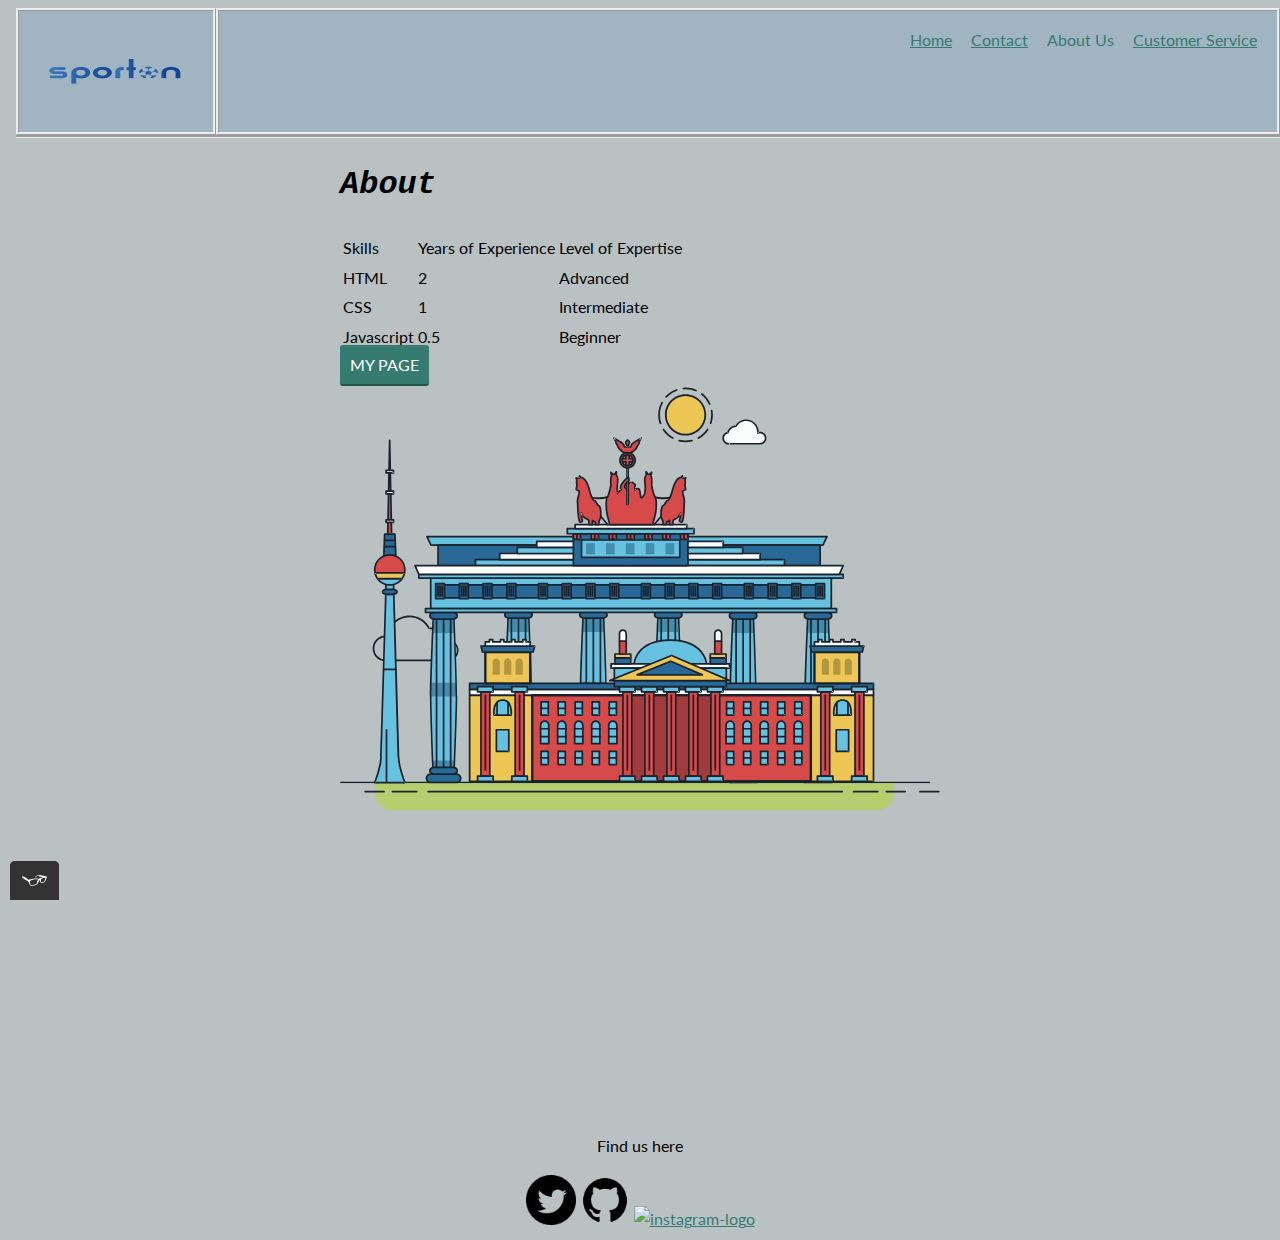
==== about.html @ a9b93f94 "Initial commit" ====
<!DOCTYPE html>
<html lang="en" dir="ltr">
  <head>
    <meta charset="utf-8">
    <title>Sanni-portfolio</title>
    <link rel="shortcut icon" href="image0.1/favicon01.png">
    <link rel="normalize" href="https://cdnjs.cloudflare.com/ajax/libs/normalize/8.0.1/normalize.min.css">
    <link href="https://fonts.googleapis.com/css2?family=Lato:wght@400;700&display=swap" rel="stylesheet">
    <link rel="stylesheet" href="css/styles.css">
  </head>
  <body>
    <header class="page__header">
        <img width="130" src="image0.1/logo3.png" alt="logo" class="page__header-item">
        <nav class="page__header-item">
            <ul role="menubar" class="navigation-list">
              <li role="presentation">
                <a role="menuitem" href="index.html" class="navigation-list__item navigation-list__item">Home</a>
              </li>
              <li role="presentation">
                <a role="menuitem" href="contact.html" class="navigation-list__item">Contact</a>
              </li>
              <li role="presentation">
                <a role="menuitem" href="about.html" class="navigation-list__item--active">About Us</a>
              </li>
              <li role="presentation">
                <a role="menuitem" href="work.html" class="navigation-list__item">Customer Service</a>
              </li>
            </ul>
        </nav>
      <!--  <img width="50" src="image0.1/shopping-cart1.jpeg" class="page__header-item"> -->
    </header>
    <main class="main__profile">
      <div class="about__header">
        <h1>About</h1>
      </div>
      <table>
        <thead>
          <tr>
            <td>Skills</td>
            <td>Years of Experience</td>
            <td>Level of Expertise</td>
          </tr>
        </thead>
        <tbody>
          <tr>
            <td>HTML</td>
            <td>2</td>
            <td>Advanced</td>
          </tr>
          <tr>
            <td>CSS</td>
            <td>1</td>
            <td>Intermediate</td>
          </tr>
          <tr>
            <td>Javascript</td>
            <td>0.5</td>
            <td>Beginner</td>
          </tr>
        </tbody>
      </table>
      <a href="https://www.linkedin.com/in/abdul-rafiu-sanni-2626a8207/" target="_blank" class="button" download>MY PAGE</a>
      <svg id="about-picture" xmlns="http://www.w3.org/2000/svg" class="berlin-illustration" height="auto" viewBox="0 0 700 505" xmlns:xlink="http://www.w3.org/1999/xlink">
        <defs>
            <polygon id="a" points=".06 231.917 .06 .929 688.717 .929 688.717 231.917"></polygon>
        </defs>
        <g fill="none" fill-rule="evenodd">
          <g transform="translate(0 241)" class="cloud-front">
          <path fill="#1A232C" d="M87.602,29 L87.602,28 C87.326,28.001 87.103,28.024 86.927,28.033 L86.979,29.031 L87.947,28.78 C85.741,20.282 78.041,14.002 68.852,14 C67.858,14 66.904,14.096 65.98,14.231 L66.125,15.22 L67.019,14.772 C62.626,6.015 53.567,0.001 43.102,0 C29.041,0.002 17.524,10.848 16.443,24.632 L17.44,24.71 L17.606,23.724 C16.803,23.589 15.969,23.5 15.102,23.5 C6.817,23.501 0.102,30.215 0.102,38.5 C0.102,46.785 6.817,53.499 15.102,53.5 L87.602,53.5 C94.644,53.499 100.351,47.792 100.352,40.75 C100.351,33.708 94.644,28.001 87.602,28 L87.602,30 C90.573,30 93.254,31.202 95.203,33.149 C97.15,35.097 98.351,37.778 98.352,40.75 C98.351,43.722 97.15,46.403 95.203,48.351 C93.254,50.298 90.573,51.5 87.602,51.5 L15.102,51.5 C11.509,51.5 8.265,50.046 5.909,47.692 C3.555,45.337 2.102,42.093 2.102,38.5 C2.102,34.907 3.555,31.663 5.909,29.308 C8.265,26.954 11.509,25.5 15.102,25.5 C15.831,25.5 16.553,25.575 17.273,25.697 C17.551,25.743 17.832,25.672 18.055,25.499 C18.277,25.325 18.414,25.07 18.436,24.789 C19.436,12.04 30.094,1.998 43.102,2 C52.786,1.999 61.163,7.564 65.231,15.669 C65.425,16.055 65.842,16.272 66.27,16.21 C67.132,16.084 67.988,16 68.852,16 C77.108,15.998 84.027,21.647 86.011,29.283 C86.13,29.741 86.557,30.054 87.031,30.03 C87.27,30.017 87.457,29.999 87.602,30 L87.602,29" transform="translate(38 36)"></path>
            </g>
            <path fill="#B5CE6F" d="M646.484,484.382 C646.484,489.501 644.531,494.62 640.627,498.525 C636.722,502.43 631.603,504.382 626.484,504.382 L60.873,504.382 C55.754,504.382 50.636,502.43 46.731,498.525 C42.826,494.62 40.873,489.501 40.873,484.382 L40.873,471.917 L646.484,471.917 L646.484,484.382"></path>
            <polyline fill="#67C2E2" points="334.824 185.029 101.449 185.029 106.209 195.08 563.438 195.08 568.2 185.029 334.824 185.029"></polyline>
            <path fill="#1A232C" d="M334.824,185.029 L334.824,184.029 L101.449,184.029 C101.104,184.029 100.788,184.203 100.604,184.494 C100.42,184.785 100.398,185.146 100.545,185.457 L105.306,195.508 C105.471,195.856 105.824,196.079 106.209,196.079 L563.438,196.079 C563.824,196.079 564.177,195.856 564.342,195.508 L569.104,185.457 C569.251,185.146 569.229,184.785 569.045,184.494 C568.861,184.203 568.544,184.029 568.2,184.029 L334.824,184.029 L334.824,186.029 L566.62,186.029 L562.806,194.08 L106.842,194.08 L103.029,186.029 L334.824,186.029 L334.824,185.029"></path>
            <polygon fill="#296997" points="114.416 218.974 560.222 218.974 560.222 195.08 114.416 195.08"></polygon>
            <path fill="#1A232C" d="M560.222,218.974 L560.222,217.974 L115.416,217.974 L115.416,196.079 L559.222,196.079 L559.222,218.974 L560.222,218.974 L560.222,217.974 L560.222,218.974 L561.222,218.974 L561.222,195.08 C561.222,194.816 561.115,194.559 560.929,194.372 C560.742,194.186 560.485,194.08 560.222,194.08 L114.416,194.08 C114.152,194.08 113.895,194.186 113.708,194.372 C113.522,194.559 113.416,194.816 113.416,195.08 L113.416,218.974 C113.416,219.237 113.522,219.495 113.708,219.681 C113.895,219.867 114.152,219.974 114.416,219.974 L560.222,219.974 C560.485,219.974 560.742,219.867 560.929,219.681 C561.115,219.495 561.222,219.237 561.222,218.974 L560.222,218.974"></path>
            <polygon fill="#67C2E2" points="105.85 269.08 573.225 269.08 573.225 233.398 105.85 233.398"></polygon>
            <path fill="#1A232C" d="M573.225,233.398 L573.225,232.398 L105.85,232.398 C105.587,232.398 105.329,232.505 105.143,232.691 C104.957,232.877 104.85,233.134 104.85,233.398 L104.85,269.08 C104.85,269.344 104.957,269.601 105.143,269.788 C105.329,269.974 105.587,270.08 105.85,270.08 L573.225,270.08 C573.488,270.08 573.745,269.974 573.932,269.788 C574.118,269.601 574.225,269.344 574.225,269.08 L574.225,233.398 C574.225,233.134 574.118,232.877 573.932,232.691 C573.745,232.505 573.488,232.398 573.225,232.398 L573.225,233.398 L572.225,233.398 L572.225,268.08 L106.85,268.08 L106.85,234.398 L573.225,234.398 L573.225,233.398 L572.225,233.398 L573.225,233.398"></path>
            <polygon fill="#296997" points="116.751 256.508 562.557 256.508 562.557 241.243 116.751 241.243"></polygon>
            <path fill="#1A232C" d="M562.557,256.508 L562.557,255.508 L117.75,255.508 L117.75,242.243 L561.557,242.243 L561.557,256.508 L562.557,256.508 L562.557,255.508 L562.557,256.508 L563.557,256.508 L563.557,241.243 C563.557,240.979 563.45,240.722 563.264,240.535 C563.078,240.349 562.82,240.243 562.557,240.243 L116.75,240.243 C116.487,240.243 116.23,240.349 116.043,240.535 C115.857,240.722 115.751,240.979 115.751,241.243 L115.751,256.508 C115.751,256.771 115.857,257.029 116.043,257.215 C116.23,257.401 116.487,257.508 116.751,257.508 L562.557,257.508 C562.82,257.508 563.077,257.401 563.264,257.215 C563.45,257.029 563.557,256.771 563.557,256.508 L562.557,256.508"></path>
            <polygon fill="#67C2E2" points="158.07 218.974 518.563 218.974 518.563 211.858 158.07 211.858"></polygon>
            <path fill="#1A232C" d="M518.563,211.858 L518.563,210.858 L158.07,210.858 C157.807,210.858 157.549,210.964 157.363,211.151 C157.177,211.337 157.07,211.594 157.07,211.858 L157.07,218.974 C157.07,219.237 157.177,219.495 157.363,219.681 C157.549,219.867 157.807,219.974 158.07,219.974 L518.563,219.974 C518.826,219.974 519.083,219.867 519.27,219.681 C519.456,219.495 519.562,219.237 519.562,218.974 L519.562,211.858 C519.562,211.594 519.456,211.337 519.27,211.151 C519.083,210.964 518.826,210.858 518.563,210.858 L518.563,211.858 L517.563,211.858 L517.563,217.974 L159.07,217.974 L159.07,212.858 L518.563,212.858 L518.563,211.858 L517.563,211.858 L518.563,211.858"></path>
            <polygon fill="#FBFDFC" points="186.438 211.858 490.194 211.858 490.194 204.741 186.438 204.741"></polygon>
            <path fill="#1A232C" d="M490.194,204.741 L490.194,203.741 L186.438,203.741 C186.175,203.741 185.917,203.848 185.731,204.034 C185.545,204.221 185.438,204.478 185.438,204.741 L185.438,211.858 C185.438,212.121 185.545,212.379 185.731,212.565 C185.917,212.751 186.175,212.858 186.438,212.858 L490.194,212.858 C490.458,212.858 490.715,212.751 490.902,212.565 C491.088,212.379 491.194,212.121 491.194,211.858 L491.194,204.741 C491.194,204.478 491.088,204.221 490.902,204.034 C490.715,203.848 490.458,203.741 490.194,203.741 L490.194,204.741 L489.194,204.741 L489.194,210.858 L187.438,210.858 L187.438,205.741 L490.194,205.741 L490.194,204.741 L489.194,204.741 L490.194,204.741"></path>
            <polygon fill="#67C2E2" points="206.805 204.741 469.828 204.741 469.828 197.624 206.805 197.624"></polygon>
            <path fill="#1A232C" d="M469.828,197.624 L469.828,196.624 L206.805,196.624 C206.541,196.624 206.284,196.731 206.098,196.917 C205.911,197.103 205.805,197.361 205.805,197.624 L205.805,204.741 C205.805,205.005 205.911,205.262 206.098,205.449 C206.284,205.635 206.541,205.741 206.805,205.741 L469.828,205.741 C470.091,205.741 470.349,205.635 470.535,205.449 C470.722,205.262 470.828,205.005 470.828,204.741 L470.828,197.624 C470.828,197.361 470.722,197.103 470.535,196.917 C470.349,196.731 470.091,196.624 469.828,196.624 L469.828,197.624 L468.828,197.624 L468.828,203.741 L207.805,203.741 L207.805,198.624 L469.828,198.624 L469.828,197.624 L468.828,197.624 L469.828,197.624"></path>
            <polygon fill="#FBFDFC" points="229.521 197.624 447.111 197.624 447.111 190.509 229.521 190.509"></polygon>
            <path fill="#1A232C" d="M447.111,190.509 L447.111,189.509 L229.521,189.509 C229.258,189.509 229,189.616 228.814,189.802 C228.628,189.988 228.521,190.246 228.521,190.509 L228.521,197.624 C228.521,197.888 228.628,198.145 228.814,198.332 C229,198.518 229.258,198.624 229.521,198.624 L447.111,198.624 C447.375,198.624 447.632,198.518 447.818,198.332 C448.005,198.145 448.111,197.888 448.111,197.624 L448.111,190.509 C448.111,190.246 448.005,189.988 447.818,189.802 C447.632,189.616 447.375,189.509 447.111,189.509 L447.111,190.509 L446.111,190.509 L446.111,196.624 L230.521,196.624 L230.521,191.509 L447.111,191.509 L447.111,190.509 L446.111,190.509 L447.111,190.509"></path>
            <path fill="#67C2E2" d="M135.607,355.447 C135.163,337.766 134.264,313.326 133.648,297.387 C133.274,287.721 133.004,281.18 133.004,281.18 L108.722,281.18 C108.722,281.18 108.452,287.721 108.079,297.387 C107.462,313.326 106.563,337.766 106.119,355.447 C105.953,362.059 105.85,367.732 105.85,371.653 L105.85,371.654 C105.85,386.117 107.243,424.332 108.089,446.189 C108.457,455.706 108.722,462.126 108.722,462.126 L133.004,462.126 C133.004,462.126 133.269,455.706 133.637,446.189 C134.482,424.332 135.876,386.117 135.876,371.654 L135.876,371.653 C135.876,367.732 135.773,362.059 135.607,355.447"></path>
            <path fill="#428DAE" d="M133.648 297.387L108.079 297.387C108.452 287.721 108.722 281.18 108.722 281.18L133.004 281.18C133.004 281.18 133.274 287.721 133.648 297.387M135.876 371.654L105.85 371.654 105.85 371.653C105.85 367.732 105.953 362.059 106.119 355.447L135.607 355.447C135.773 362.059 135.876 367.732 135.876 371.653L135.876 371.654M133.004 462.126L108.722 462.126C108.722 462.126 108.457 455.706 108.089 446.189L133.637 446.189C133.269 455.706 133.004 462.126 133.004 462.126"></path>
            <path fill="#1A232C" d="M109.612,461.199 L132.114,461.199 C132.447,453.007 134.949,390.886 134.949,371.653 C134.949,352.42 132.447,290.299 132.114,282.108 L109.612,282.108 C109.279,290.299 106.778,352.42 106.778,371.653 C106.778,390.886 109.279,453.007 109.612,461.199 Z M133.895,463.054 L107.832,463.054 L107.794,462.164 C107.766,461.466 104.922,392.193 104.922,371.653 C104.922,351.114 107.766,281.839 107.794,281.142 L107.832,280.252 L133.895,280.252 L133.931,281.142 C133.96,281.839 136.804,351.114 136.804,371.653 C136.804,392.193 133.96,461.466 133.931,462.164 L133.895,463.054 L133.895,463.054 Z"></path>
            <path fill="#1A232C" d="M111.638 281.18L111.638 462.126C111.638 462.679 112.086 463.126 112.638 463.126 113.19 463.126 113.638 462.679 113.638 462.126L113.638 281.18C113.638 280.628 113.19 280.18 112.638 280.18 112.086 280.18 111.638 280.628 111.638 281.18M119.863 281.18L119.863 462.126C119.863 462.679 120.311 463.126 120.863 463.126 121.416 463.126 121.863 462.679 121.863 462.126L121.863 281.18C121.863 280.628 121.416 280.18 120.863 280.18 120.311 280.18 119.863 280.628 119.863 281.18M128.088 281.18L128.088 462.126C128.088 462.679 128.536 463.126 129.088 463.126 129.64 463.126 130.088 462.679 130.088 462.126L130.088 281.18C130.088 280.628 129.64 280.18 129.088 280.18 128.536 280.18 128.088 280.628 128.088 281.18"></path>
            <path fill="#296997" d="M136.79,277.265 C136.79,279.418 134.675,281.18 132.09,281.18 L109.636,281.18 C107.051,281.18 104.936,279.418 104.936,277.265 C104.936,275.111 107.051,273.349 109.636,273.349 L132.09,273.349 C134.675,273.349 136.79,275.111 136.79,277.265"></path>
            <path fill="#1A232C" d="M136.79,277.265 L135.79,277.265 C135.789,278.005 135.433,278.704 134.769,279.262 C134.109,279.814 133.155,280.181 132.09,280.18 L109.636,280.18 C108.571,280.181 107.617,279.814 106.956,279.262 C106.293,278.704 105.936,278.005 105.936,277.265 C105.936,276.524 106.293,275.825 106.957,275.267 C107.617,274.715 108.571,274.348 109.636,274.349 L132.09,274.349 C133.155,274.348 134.109,274.716 134.769,275.267 C135.433,275.825 135.789,276.524 135.79,277.265 L137.79,277.265 C137.791,275.851 137.09,274.593 136.049,273.731 C135.006,272.863 133.61,272.35 132.09,272.349 L109.636,272.349 C108.116,272.35 106.72,272.863 105.676,273.731 C104.636,274.593 103.935,275.851 103.936,277.265 C103.935,278.678 104.636,279.937 105.677,280.798 C106.72,281.666 108.116,282.179 109.636,282.18 L132.09,282.18 C133.61,282.179 135.006,281.666 136.049,280.798 C137.09,279.937 137.791,278.678 137.79,277.265 L136.79,277.265"></path>
            <path fill="#296997" d="M140.775,467.217 C140.775,469.803 138.661,471.917 136.076,471.917 L105.65,471.917 C103.065,471.917 100.951,469.803 100.951,467.217 L100.951,466.825 C100.951,464.241 103.065,462.126 105.65,462.126 L136.076,462.126 C138.661,462.126 140.775,464.241 140.775,466.825 L140.775,467.217"></path>
            <path fill="#1A232C" d="M140.775,467.217 L139.775,467.217 C139.775,468.235 139.361,469.155 138.688,469.83 C138.013,470.503 137.093,470.917 136.076,470.917 L105.65,470.917 C104.633,470.917 103.713,470.504 103.038,469.83 C102.365,469.155 101.951,468.235 101.951,467.217 L101.951,466.825 C101.951,465.808 102.365,464.889 103.038,464.214 C103.713,463.54 104.633,463.127 105.65,463.126 L136.076,463.126 C137.093,463.127 138.013,463.54 138.688,464.214 C139.362,464.889 139.775,465.808 139.775,466.825 L139.775,467.217 L141.775,467.217 L141.775,466.825 C141.772,463.684 139.217,461.13 136.076,461.126 L105.65,461.126 C102.509,461.13 99.955,463.684 99.951,466.825 L99.951,467.217 C99.954,470.36 102.509,472.914 105.65,472.917 L136.076,472.917 C139.217,472.914 141.772,470.36 141.775,467.217 L140.775,467.217"></path>
            <path fill="#296997" d="M136.79,458.208 C136.79,460.363 134.675,462.126 132.09,462.126 L109.636,462.126 C107.051,462.126 104.936,460.363 104.936,458.208 C104.936,456.057 107.051,454.292 109.636,454.292 L132.09,454.292 C134.675,454.292 136.79,456.057 136.79,458.208"></path>
            <path fill="#1A232C" d="M136.79,458.208 L135.79,458.208 C135.789,458.949 135.432,459.649 134.769,460.207 C134.108,460.76 133.154,461.128 132.09,461.126 L109.636,461.126 C108.572,461.128 107.617,460.76 106.957,460.207 C106.293,459.649 105.936,458.949 105.936,458.208 C105.936,457.47 106.293,456.77 106.957,456.212 C107.617,455.659 108.572,455.291 109.636,455.292 L132.09,455.292 C133.154,455.291 134.108,455.659 134.769,456.212 C135.433,456.77 135.789,457.47 135.79,458.208 L137.79,458.208 C137.791,456.796 137.09,455.538 136.05,454.675 C135.006,453.808 133.61,453.294 132.09,453.292 L109.636,453.292 C108.115,453.294 106.719,453.808 105.676,454.675 C104.636,455.538 103.935,456.796 103.936,458.208 C103.935,459.622 104.636,460.881 105.676,461.743 C106.72,462.611 108.116,463.125 109.636,463.126 L132.09,463.126 C133.61,463.125 135.006,462.611 136.05,461.743 C137.09,460.881 137.791,459.622 137.79,458.208 L136.79,458.208"></path>
            <path fill="#67C2E2" d="M572.471,355.447 C572.025,337.766 571.126,313.326 570.51,297.387 C570.137,287.721 569.867,281.18 569.867,281.18 L545.585,281.18 C545.585,281.18 545.315,287.721 544.942,297.387 C544.326,313.326 543.427,337.766 542.981,355.447 C542.815,362.059 542.713,367.732 542.713,371.653 L542.713,371.654 C542.713,386.117 544.107,424.332 544.952,446.189 C545.32,455.706 545.585,462.126 545.585,462.126 L569.867,462.126 C569.867,462.126 570.132,455.706 570.499,446.189 C571.346,424.332 572.739,386.117 572.739,371.654 L572.739,371.653 C572.739,367.732 572.637,362.059 572.471,355.447"></path>
            <path fill="#428DAE" d="M569.582 297.387L566.951 297.387 566.951 282.108 568.977 282.108C569.063 284.206 569.29 289.841 569.582 297.387M564.951 297.387L545.871 297.387C546.162 289.841 546.39 284.206 546.476 282.108L564.951 282.108 564.951 297.387M571.8 369.187L566.951 369.187 566.951 356.265 571.562 356.265C571.685 361.272 571.771 365.701 571.8 369.187M564.951 369.187L543.653 369.187C543.684 365.512 543.777 360.79 543.912 355.447L553.551 355.447 553.551 356.265 564.951 356.265 564.951 369.187"></path>
            <path fill="#1A232C" d="M546.476,461.199 L568.977,461.199 C569.31,453.007 571.812,390.886 571.812,371.653 C571.812,352.42 569.31,290.299 568.977,282.108 L546.476,282.108 C546.142,290.299 543.642,352.42 543.642,371.653 C543.642,390.886 546.142,453.007 546.476,461.199 M570.758,463.054 L544.694,463.054 L544.658,462.164 C544.629,461.466 541.785,392.193 541.785,371.653 C541.785,351.114 544.629,281.839 544.658,281.142 L544.694,280.252 L570.758,280.252 L570.795,281.142 C570.823,281.839 573.667,351.114 573.667,371.653 C573.667,392.193 570.823,461.466 570.795,462.164 L570.758,463.054"></path>
            <path fill="#1A232C" d="M548.501 281.18L548.501 462.126C548.501 462.679 548.949 463.126 549.501 463.126 550.053 463.126 550.501 462.679 550.501 462.126L550.501 281.18C550.501 280.628 550.053 280.18 549.501 280.18 548.949 280.18 548.501 280.628 548.501 281.18M556.727 281.18L556.727 462.126C556.727 462.679 557.174 463.126 557.727 463.126 558.279 463.126 558.727 462.679 558.727 462.126L558.727 281.18C558.727 280.628 558.279 280.18 557.727 280.18 557.174 280.18 556.727 280.628 556.727 281.18M564.951 281.18L564.951 462.126C564.951 462.679 565.399 463.126 565.951 463.126 566.503 463.126 566.951 462.679 566.951 462.126L566.951 281.18C566.951 280.628 566.503 280.18 565.951 280.18 565.399 280.18 564.951 280.628 564.951 281.18"></path>
            <path fill="#296997" d="M573.653,277.265 C573.653,279.418 571.537,281.18 568.953,281.18 L546.499,281.18 C543.915,281.18 541.799,279.418 541.799,277.265 C541.799,275.111 543.915,273.349 546.499,273.349 L568.953,273.349 C571.537,273.349 573.653,275.111 573.653,277.265"></path>
            <path fill="#1A232C" d="M573.653,277.265 L572.653,277.265 C572.653,278.005 572.296,278.704 571.632,279.262 C570.972,279.814 570.017,280.181 568.953,280.18 L546.499,280.18 C545.435,280.181 544.48,279.814 543.82,279.262 C543.156,278.704 542.8,278.005 542.799,277.265 C542.8,276.525 543.156,275.825 543.82,275.267 C544.481,274.715 545.435,274.348 546.499,274.349 L568.953,274.349 C570.017,274.348 570.972,274.715 571.632,275.267 C572.296,275.825 572.653,276.525 572.653,277.265 L574.653,277.265 C574.654,275.851 573.953,274.593 572.912,273.731 C571.869,272.863 570.473,272.35 568.953,272.349 L546.499,272.349 C544.979,272.35 543.583,272.863 542.54,273.731 C541.499,274.593 540.798,275.851 540.799,277.265 C540.798,278.679 541.499,279.937 542.54,280.798 C543.583,281.666 544.979,282.179 546.499,282.18 L568.953,282.18 C570.473,282.179 571.869,281.666 572.912,280.798 C573.953,279.937 574.654,278.679 574.653,277.265 L573.653,277.265"></path>
            <path fill="#296997" d="M577.639,467.217 C577.639,469.803 575.524,471.917 572.938,471.917 L542.514,471.917 C539.929,471.917 537.813,469.803 537.813,467.217 L537.813,466.825 C537.813,464.241 539.929,462.126 542.514,462.126 L572.938,462.126 C575.524,462.126 577.639,464.241 577.639,466.825 L577.639,467.217"></path>
            <path fill="#1A232C" d="M577.639,467.217 L576.639,467.217 C576.638,468.235 576.225,469.155 575.551,469.83 C574.876,470.503 573.956,470.917 572.938,470.917 L542.514,470.917 C541.497,470.917 540.576,470.503 539.901,469.83 C539.227,469.155 538.814,468.234 538.813,467.217 L538.813,466.825 C538.814,465.808 539.227,464.889 539.901,464.214 C540.576,463.54 541.497,463.127 542.514,463.126 L572.938,463.126 C573.956,463.127 574.876,463.54 575.551,464.214 C576.225,464.888 576.638,465.808 576.639,466.825 L576.639,467.217 L578.639,467.217 L578.639,466.825 C578.635,463.684 576.081,461.13 572.938,461.126 L542.514,461.126 C539.372,461.13 536.817,463.684 536.813,466.825 L536.813,467.217 C536.817,470.36 539.372,472.914 542.514,472.917 L572.938,472.917 C576.081,472.914 578.635,470.359 578.639,467.217 L577.639,467.217"></path>
            <path fill="#296997" d="M573.653,458.208 C573.653,460.363 571.537,462.126 568.953,462.126 L546.499,462.126 C543.915,462.126 541.799,460.363 541.799,458.208 C541.799,456.057 543.915,454.292 546.499,454.292 L568.953,454.292 C571.537,454.292 573.653,456.057 573.653,458.208"></path>
            <path fill="#1A232C" d="M573.653,458.208 L572.653,458.208 C572.653,458.949 572.296,459.649 571.632,460.207 C570.971,460.76 570.017,461.128 568.953,461.126 L546.499,461.126 C545.435,461.128 544.481,460.76 543.82,460.207 C543.157,459.649 542.799,458.949 542.799,458.208 C542.799,457.47 543.156,456.77 543.82,456.212 C544.481,455.659 545.435,455.291 546.499,455.292 L568.953,455.292 C570.017,455.291 570.971,455.659 571.632,456.212 C572.296,456.77 572.653,457.47 572.653,458.208 L574.653,458.208 C574.654,456.796 573.953,455.538 572.912,454.675 C571.869,453.808 570.473,453.294 568.953,453.292 L546.499,453.292 C544.979,453.294 543.583,453.808 542.54,454.675 C541.499,455.538 540.798,456.796 540.799,458.208 C540.798,459.622 541.499,460.881 542.54,461.743 C543.583,462.611 544.979,463.125 546.499,463.126 L568.953,463.126 C570.473,463.125 571.869,462.611 572.912,461.743 C573.953,460.881 574.654,459.622 574.653,458.208 L573.653,458.208"></path>
            <path fill="#67C2E2" d="M485.098,355.447 C484.654,337.766 483.753,313.326 483.137,297.387 C482.764,287.721 482.494,281.18 482.494,281.18 L458.213,281.18 C458.213,281.18 457.942,287.721 457.569,297.387 C456.953,313.326 456.055,337.766 455.608,355.447 C455.443,362.059 455.34,367.732 455.34,371.653 L455.34,371.654 C455.34,386.117 456.733,424.332 457.58,446.189 C457.948,455.706 458.213,462.126 458.213,462.126 L482.494,462.126 C482.494,462.126 482.759,455.706 483.126,446.189 C483.973,424.332 485.366,386.117 485.366,371.654 L485.366,371.653 C485.366,367.732 485.265,362.059 485.098,355.447"></path>
            <path fill="#428DAE" d="M483.137 297.387L457.569 297.387C457.942 287.721 458.213 281.18 458.213 281.18L482.494 281.18C482.494 281.18 482.764 287.721 483.137 297.387M485.355 369.187L455.351 369.187C455.382 365.502 455.475 360.78 455.608 355.447L485.098 355.447C485.232 360.78 485.325 365.502 485.355 369.187"></path>
            <path fill="#1A232C" d="M459.103,461.199 L481.605,461.199 C481.938,453.007 484.439,390.886 484.439,371.653 C484.439,352.42 481.938,290.299 481.605,282.108 L459.103,282.108 C458.769,290.299 456.268,352.42 456.268,371.653 C456.268,390.886 458.769,453.007 459.103,461.199 Z M483.386,463.054 L457.321,463.054 L457.285,462.164 C457.256,461.466 454.412,392.193 454.412,371.653 C454.412,351.114 457.256,281.839 457.285,281.142 L457.321,280.252 L483.386,280.252 L483.422,281.142 C483.45,281.839 486.294,351.114 486.294,371.653 C486.294,392.193 483.45,461.466 483.422,462.164 L483.386,463.054 L483.386,463.054 Z"></path>
            <path fill="#1A232C" d="M461.128 281.18L461.128 462.126C461.128 462.679 461.576 463.126 462.128 463.126 462.68 463.126 463.128 462.679 463.128 462.126L463.128 281.18C463.128 280.628 462.68 280.18 462.128 280.18 461.576 280.18 461.128 280.628 461.128 281.18M469.354 281.18L469.354 462.126C469.354 462.679 469.801 463.126 470.354 463.126 470.906 463.126 471.354 462.679 471.354 462.126L471.354 281.18C471.354 280.628 470.906 280.18 470.354 280.18 469.801 280.18 469.354 280.628 469.354 281.18M477.578 281.18L477.578 462.126C477.578 462.679 478.026 463.126 478.578 463.126 479.13 463.126 479.578 462.679 479.578 462.126L479.578 281.18C479.578 280.628 479.13 280.18 478.578 280.18 478.026 280.18 477.578 280.628 477.578 281.18"></path>
            <path fill="#296997" d="M486.281,277.265 C486.281,279.418 484.164,281.18 481.58,281.18 L459.126,281.18 C456.542,281.18 454.426,279.418 454.426,277.265 C454.426,275.111 456.542,273.349 459.126,273.349 L481.58,273.349 C484.164,273.349 486.281,275.111 486.281,277.265"></path>
            <path fill="#1A232C" d="M486.281,277.265 L485.281,277.265 C485.281,278.005 484.924,278.704 484.26,279.262 C483.599,279.814 482.644,280.181 481.58,280.18 L459.126,280.18 C458.062,280.181 457.107,279.814 456.447,279.262 C455.783,278.704 455.427,278.005 455.426,277.265 C455.427,276.525 455.783,275.825 456.447,275.267 C457.108,274.715 458.062,274.348 459.126,274.349 L481.58,274.349 C482.644,274.348 483.599,274.716 484.26,275.268 C484.924,275.825 485.281,276.525 485.281,277.265 L487.281,277.265 C487.282,275.851 486.58,274.593 485.54,273.731 C484.496,272.863 483.1,272.35 481.58,272.349 L459.126,272.349 C457.606,272.35 456.21,272.863 455.167,273.731 C454.126,274.593 453.425,275.851 453.426,277.265 C453.425,278.679 454.126,279.937 455.167,280.798 C456.21,281.666 457.606,282.179 459.126,282.18 L481.58,282.18 C483.1,282.179 484.496,281.666 485.54,280.799 C486.58,279.937 487.282,278.679 487.281,277.265 L486.281,277.265"></path>
            <path fill="#296997" d="M490.266,467.217 C490.266,469.803 488.151,471.917 485.565,471.917 L455.141,471.917 C452.556,471.917 450.44,469.803 450.44,467.217 L450.44,466.825 C450.44,464.241 452.556,462.126 455.141,462.126 L485.565,462.126 C488.151,462.126 490.266,464.241 490.266,466.825 L490.266,467.217"></path>
            <path fill="#1A232C" d="M490.266,467.217 L489.266,467.217 C489.265,468.235 488.852,469.155 488.178,469.83 C487.503,470.503 486.583,470.917 485.565,470.917 L455.141,470.917 C454.124,470.917 453.203,470.503 452.528,469.83 C451.854,469.155 451.441,468.234 451.44,467.217 L451.44,466.825 C451.441,465.808 451.854,464.889 452.528,464.214 C453.203,463.54 454.124,463.127 455.141,463.126 L485.565,463.126 C486.583,463.127 487.503,463.54 488.178,464.214 C488.852,464.888 489.265,465.808 489.266,466.825 L489.266,467.217 L491.266,467.217 L491.266,466.825 C491.262,463.684 488.708,461.13 485.565,461.126 L455.141,461.126 C451.999,461.13 449.444,463.684 449.44,466.825 L449.44,467.217 C449.444,470.36 451.999,472.914 455.141,472.917 L485.565,472.917 C488.708,472.914 491.262,470.359 491.266,467.217 L490.266,467.217"></path>
            <path fill="#296997" d="M486.281,458.208 C486.281,460.363 484.164,462.126 481.58,462.126 L459.126,462.126 C456.542,462.126 454.426,460.363 454.426,458.208 C454.426,456.057 456.542,454.292 459.126,454.292 L481.58,454.292 C484.164,454.292 486.281,456.057 486.281,458.208"></path>
            <path fill="#1A232C" d="M486.281,458.208 L485.281,458.208 C485.281,458.949 484.923,459.649 484.26,460.207 C483.599,460.76 482.644,461.128 481.58,461.126 L459.126,461.126 C458.062,461.128 457.108,460.76 456.447,460.207 C455.784,459.649 455.427,458.949 455.426,458.208 C455.426,457.47 455.783,456.77 456.447,456.212 C457.108,455.659 458.062,455.291 459.126,455.292 L481.58,455.292 C482.644,455.291 483.598,455.659 484.26,456.212 C484.924,456.77 485.281,457.47 485.281,458.208 L487.281,458.208 C487.282,456.795 486.58,455.538 485.54,454.675 C484.496,453.808 483.1,453.294 481.58,453.292 L459.126,453.292 C457.606,453.294 456.21,453.808 455.167,454.675 C454.126,455.538 453.425,456.796 453.426,458.208 C453.425,459.622 454.126,460.881 455.167,461.743 C456.21,462.611 457.606,463.125 459.126,463.126 L481.58,463.126 C483.1,463.125 484.496,462.611 485.54,461.743 C486.581,460.881 487.282,459.622 487.281,458.208 L486.281,458.208"></path>
            <path fill="#67C2E2" d="M397.726,354.466 C397.28,336.787 396.381,312.346 395.765,296.407 C395.392,286.742 395.122,280.2 395.122,280.2 L370.84,280.2 C370.84,280.2 370.57,286.742 370.197,296.407 C369.581,312.346 368.682,336.787 368.236,354.466 C368.07,361.078 367.968,366.751 367.968,370.672 L367.968,370.673 C367.968,385.136 369.361,423.352 370.207,445.208 C370.575,454.726 370.84,461.146 370.84,461.146 L395.122,461.146 C395.122,461.146 395.386,454.726 395.754,445.208 C396.601,423.352 397.994,385.136 397.994,370.673 L397.994,370.672 C397.994,366.751 397.892,361.078 397.726,354.466"></path>
            <path fill="#428DAE" d="M394.837 296.407L392.206 296.407 392.206 281.127 394.233 281.127C394.318 283.225 394.545 288.861 394.837 296.407L394.837 296.407zM383.981 296.407L390.206 296.407 390.206 281.127 383.981 281.127 383.981 296.407zM375.756 296.407L381.98 296.407 381.98 281.127 375.756 281.127 375.756 296.407zM373.756 296.407L371.126 296.407C371.417 288.861 371.645 283.225 371.73 281.127L373.756 281.127 373.756 296.407 373.756 296.407zM397.062 369.187L392.206 369.187 392.206 354.466 396.796 354.466C396.943 360.298 397.041 365.389 397.062 369.187L397.062 369.187zM383.981 369.187L390.206 369.187 390.206 354.466 383.981 354.466 383.981 369.187zM375.756 369.187L381.98 369.187 381.98 354.466 375.756 354.466 375.756 369.187zM373.756 369.187L368.9 369.187C368.921 365.389 369.019 360.298 369.166 354.466L373.756 354.466 373.756 369.187 373.756 369.187z"></path>
            <path fill="#1A232C" d="M371.73,460.218 L394.233,460.218 C394.565,452.027 397.066,389.906 397.066,370.672 C397.066,351.44 394.565,289.319 394.233,281.127 L371.73,281.127 C371.397,289.319 368.895,351.44 368.895,370.672 C368.895,389.906 371.397,452.027 371.73,460.218 M396.013,462.074 L369.949,462.074 L369.912,461.184 C369.884,460.486 367.04,391.212 367.04,370.672 C367.04,350.133 369.884,280.859 369.912,280.162 L369.949,279.272 L396.013,279.272 L396.05,280.162 C396.078,280.859 398.922,350.133 398.922,370.672 C398.922,391.212 396.078,460.486 396.05,461.184 L396.013,462.074"></path>
            <path fill="#1A232C" d="M373.756 280.2L373.756 461.146C373.756 461.698 374.203 462.146 374.756 462.146 375.308 462.146 375.756 461.698 375.756 461.146L375.756 280.2C375.756 279.647 375.308 279.2 374.756 279.2 374.203 279.2 373.756 279.647 373.756 280.2M381.98 280.2L381.98 461.146C381.98 461.698 382.428 462.146 382.98 462.146 383.533 462.146 383.981 461.698 383.981 461.146L383.981 280.2C383.981 279.647 383.533 279.2 382.98 279.2 382.428 279.2 381.98 279.647 381.98 280.2M390.206 280.2L390.206 461.146C390.206 461.698 390.654 462.146 391.206 462.146 391.758 462.146 392.206 461.698 392.206 461.146L392.206 280.2C392.206 279.647 391.758 279.2 391.206 279.2 390.654 279.2 390.206 279.647 390.206 280.2"></path>
            <path fill="#296997" d="M398.908,276.285 C398.908,278.439 396.792,280.2 394.208,280.2 L371.754,280.2 C369.17,280.2 367.053,278.439 367.053,276.285 C367.053,274.13 369.17,272.369 371.754,272.369 L394.208,272.369 C396.792,272.369 398.908,274.13 398.908,276.285"></path>
            <path fill="#1A232C" d="M398.908,276.285 L397.908,276.285 C397.907,277.025 397.551,277.724 396.887,278.281 C396.227,278.833 395.272,279.201 394.208,279.2 L371.754,279.2 C370.69,279.201 369.735,278.833 369.074,278.281 C368.41,277.724 368.053,277.025 368.053,276.285 C368.053,275.544 368.41,274.845 369.074,274.287 C369.735,273.735 370.69,273.367 371.754,273.369 L394.208,273.369 C395.272,273.367 396.227,273.735 396.887,274.287 C397.551,274.844 397.907,275.544 397.908,276.285 L399.908,276.285 C399.909,274.871 399.208,273.612 398.167,272.75 C397.124,271.883 395.728,271.37 394.208,271.369 L371.754,271.369 C370.234,271.37 368.838,271.883 367.794,272.75 C366.754,273.612 366.052,274.871 366.053,276.285 C366.052,277.699 366.754,278.957 367.795,279.818 C368.838,280.686 370.234,281.198 371.754,281.2 L394.208,281.2 C395.728,281.198 397.123,280.686 398.167,279.818 C399.208,278.957 399.909,277.698 399.908,276.285 L398.908,276.285"></path>
            <path fill="#296997" d="M402.894,466.237 C402.894,468.823 400.779,470.937 398.193,470.937 L367.768,470.937 C365.183,470.937 363.068,468.823 363.068,466.237 L363.068,465.844 C363.068,463.26 365.183,461.146 367.768,461.146 L398.193,461.146 C400.779,461.146 402.894,463.26 402.894,465.844 L402.894,466.237"></path>
            <path fill="#1A232C" d="M402.894,466.237 L401.894,466.237 C401.893,467.254 401.48,468.174 400.806,468.849 C400.131,469.523 399.211,469.937 398.193,469.937 L367.768,469.937 C366.751,469.937 365.831,469.523 365.156,468.849 C364.482,468.174 364.069,467.254 364.068,466.237 L364.068,465.844 C364.069,464.828 364.482,463.908 365.156,463.233 C365.831,462.56 366.751,462.146 367.768,462.146 L398.193,462.146 C399.211,462.146 400.131,462.56 400.806,463.233 C401.48,463.908 401.893,464.828 401.894,465.844 L401.894,466.237 L403.894,466.237 L403.894,465.844 C403.89,462.703 401.336,460.15 398.193,460.146 L367.768,460.146 C364.626,460.15 362.072,462.703 362.068,465.844 L362.068,466.237 C362.072,469.379 364.626,471.933 367.768,471.937 L398.193,471.937 C401.336,471.933 403.89,469.379 403.894,466.237 L402.894,466.237"></path>
            <path fill="#296997" d="M398.908,457.228 C398.908,459.382 396.792,461.146 394.208,461.146 L371.754,461.146 C369.17,461.146 367.053,459.382 367.053,457.228 C367.053,455.077 369.17,453.312 371.754,453.312 L394.208,453.312 C396.792,453.312 398.908,455.077 398.908,457.228"></path>
            <path fill="#1A232C" d="M398.908,457.228 L397.908,457.228 C397.908,457.968 397.55,458.669 396.887,459.226 C396.226,459.779 395.272,460.147 394.208,460.146 L371.754,460.146 C370.69,460.147 369.736,459.779 369.074,459.226 C368.411,458.668 368.053,457.968 368.053,457.228 C368.053,456.489 368.41,455.789 369.074,455.231 C369.736,454.679 370.69,454.311 371.754,454.312 L394.208,454.312 C395.272,454.311 396.226,454.679 396.887,455.231 C397.551,455.789 397.908,456.489 397.908,457.228 L399.908,457.228 C399.909,455.815 399.208,454.557 398.167,453.695 C397.124,452.827 395.728,452.313 394.208,452.312 L371.754,452.312 C370.234,452.313 368.838,452.827 367.794,453.695 C366.754,454.557 366.052,455.815 366.053,457.228 C366.052,458.642 366.753,459.901 367.794,460.763 C368.838,461.631 370.234,462.145 371.754,462.146 L394.208,462.146 C395.728,462.145 397.124,461.631 398.167,460.763 C399.208,459.9 399.909,458.642 399.908,457.228 L398.908,457.228"></path>
            <path fill="#67C2E2" d="M310.353,354.466 C309.908,336.787 309.009,312.346 308.393,296.407 C308.019,286.742 307.75,280.2 307.75,280.2 L283.467,280.2 C283.467,280.2 283.198,286.742 282.824,296.407 C282.208,312.346 281.309,336.787 280.864,354.466 C280.698,361.078 280.596,366.751 280.596,370.672 L280.596,370.673 C280.596,385.136 281.989,423.352 282.834,445.208 C283.202,454.726 283.467,461.146 283.467,461.146 L307.75,461.146 C307.75,461.146 308.014,454.726 308.382,445.208 C309.228,423.352 310.622,385.136 310.622,370.673 L310.622,370.672 C310.622,366.751 310.518,361.078 310.353,354.466"></path>
            <path fill="#428DAE" d="M308.393 296.407L282.824 296.407C283.198 286.742 283.467 280.2 283.467 280.2L307.75 280.2C307.75 280.2 308.019 286.742 308.393 296.407M310.617 369.187L280.6 369.187C280.621 365.377 280.718 360.285 280.864 354.466L310.353 354.466C310.498 360.285 310.596 365.377 310.617 369.187"></path>
            <path fill="#1A232C" d="M284.357,460.218 L306.86,460.218 C307.193,452.027 309.694,389.906 309.694,370.672 C309.694,351.44 307.193,289.319 306.86,281.127 L284.357,281.127 C284.024,289.319 281.523,351.44 281.523,370.672 C281.523,389.906 284.024,452.027 284.357,460.218 Z M308.639,462.074 L282.576,462.074 L282.54,461.184 C282.511,460.486 279.668,391.212 279.668,370.672 C279.668,350.133 282.511,280.859 282.54,280.162 L282.576,279.272 L308.639,279.272 L308.677,280.162 C308.706,280.859 311.549,350.133 311.549,370.672 C311.549,391.212 308.706,460.486 308.677,461.184 L308.639,462.074 L308.639,462.074 Z"></path>
            <path fill="#1A232C" d="M286.383 280.2L286.383 461.146C286.383 461.698 286.831 462.146 287.383 462.146 287.936 462.146 288.383 461.698 288.383 461.146L288.383 280.2C288.383 279.647 287.936 279.2 287.383 279.2 286.831 279.2 286.383 279.647 286.383 280.2M294.608 280.2L294.608 461.146C294.608 461.698 295.056 462.146 295.608 462.146 296.161 462.146 296.608 461.698 296.608 461.146L296.608 280.2C296.608 279.647 296.161 279.2 295.608 279.2 295.056 279.2 294.608 279.647 294.608 280.2M302.834 280.2L302.834 461.146C302.834 461.698 303.281 462.146 303.834 462.146 304.386 462.146 304.834 461.698 304.834 461.146L304.834 280.2C304.834 279.647 304.386 279.2 303.834 279.2 303.281 279.2 302.834 279.647 302.834 280.2"></path>
            <path fill="#296997" d="M311.535,276.285 C311.535,278.439 309.42,280.2 306.836,280.2 L284.381,280.2 C281.797,280.2 279.681,278.439 279.681,276.285 C279.681,274.13 281.797,272.369 284.381,272.369 L306.836,272.369 C309.42,272.369 311.535,274.13 311.535,276.285"></path>
            <path fill="#1A232C" d="M311.535,276.285 L310.535,276.285 C310.534,277.025 310.177,277.724 309.514,278.282 C308.854,278.833 307.901,279.201 306.836,279.2 L284.381,279.2 C283.316,279.201 282.362,278.833 281.702,278.281 C281.038,277.724 280.681,277.025 280.681,276.285 C280.681,275.544 281.038,274.844 281.702,274.287 C282.362,273.735 283.317,273.367 284.381,273.369 L306.836,273.369 C307.9,273.367 308.854,273.735 309.514,274.287 C310.177,274.844 310.534,275.544 310.535,276.285 L312.535,276.285 C312.535,274.871 311.835,273.613 310.795,272.75 C309.751,271.883 308.356,271.37 306.836,271.369 L284.381,271.369 C282.861,271.37 281.465,271.883 280.422,272.75 C279.381,273.612 278.68,274.871 278.681,276.285 C278.68,277.698 279.381,278.957 280.422,279.818 C281.465,280.686 282.861,281.198 284.381,281.2 L306.836,281.2 C308.356,281.198 309.751,280.685 310.794,279.818 C311.835,278.956 312.535,277.698 312.535,276.285 L311.535,276.285"></path>
            <path fill="#296997" d="M315.522,466.237 C315.522,468.823 313.407,470.937 310.821,470.937 L280.396,470.937 C277.811,470.937 275.696,468.823 275.696,466.237 L275.696,465.844 C275.696,463.26 277.811,461.146 280.396,461.146 L310.821,461.146 C313.407,461.146 315.522,463.26 315.522,465.844 L315.522,466.237"></path>
            <path fill="#1A232C" d="M315.522,466.237 L314.522,466.237 C314.521,467.254 314.108,468.174 313.434,468.849 C312.759,469.523 311.838,469.937 310.821,469.937 L280.396,469.937 C279.379,469.937 278.458,469.523 277.783,468.849 C277.11,468.174 276.696,467.254 276.696,466.237 L276.696,465.844 C276.696,464.828 277.11,463.908 277.783,463.233 C278.458,462.56 279.379,462.146 280.396,462.146 L310.821,462.146 C311.838,462.146 312.759,462.56 313.434,463.233 C314.108,463.908 314.521,464.828 314.522,465.844 L314.522,466.237 L316.521,466.237 L316.521,465.844 C316.518,462.703 313.963,460.15 310.821,460.146 L280.396,460.146 C277.254,460.15 274.7,462.703 274.696,465.844 L274.696,466.237 C274.699,469.379 277.254,471.933 280.396,471.937 L310.821,471.937 C313.963,471.933 316.518,469.379 316.521,466.237 L315.522,466.237"></path>
            <path fill="#296997" d="M311.535,457.228 C311.535,459.382 309.42,461.146 306.836,461.146 L284.381,461.146 C281.797,461.146 279.681,459.382 279.681,457.228 C279.681,455.077 281.797,453.312 284.381,453.312 L306.836,453.312 C309.42,453.312 311.535,455.077 311.535,457.228"></path>
            <path fill="#1A232C" d="M311.535,457.228 L310.535,457.228 C310.534,457.969 310.177,458.669 309.514,459.227 C308.854,459.779 307.9,460.147 306.836,460.146 L284.381,460.146 C283.317,460.147 282.363,459.779 281.702,459.227 C281.038,458.669 280.681,457.968 280.681,457.228 C280.681,456.489 281.038,455.789 281.702,455.231 C282.363,454.679 283.317,454.311 284.381,454.312 L306.836,454.312 C307.9,454.311 308.854,454.679 309.514,455.231 C310.177,455.789 310.534,456.489 310.535,457.228 L312.535,457.228 C312.535,455.815 311.835,454.558 310.795,453.695 C309.752,452.827 308.356,452.313 306.836,452.312 L284.381,452.312 C282.861,452.313 281.465,452.827 280.422,453.695 C279.381,454.557 278.68,455.815 278.681,457.228 C278.68,458.642 279.381,459.9 280.422,460.763 C281.465,461.631 282.861,462.145 284.381,462.146 L306.836,462.146 C308.356,462.145 309.752,461.631 310.795,460.763 C311.835,459.9 312.535,458.641 312.535,457.228 L311.535,457.228"></path>
            <path fill="#67C2E2" d="M222.981,354.466 C222.535,336.787 221.636,312.346 221.02,296.407 C220.647,286.742 220.377,280.2 220.377,280.2 L196.094,280.2 C196.094,280.2 195.825,286.742 195.452,296.407 C194.835,312.346 193.936,336.787 193.491,354.466 C193.325,361.078 193.223,366.751 193.223,370.672 L193.223,370.673 C193.223,385.136 194.616,423.352 195.462,445.208 C195.83,454.726 196.094,461.146 196.094,461.146 L220.377,461.146 C220.377,461.146 220.642,454.726 221.009,445.208 C221.855,423.352 223.249,385.136 223.249,370.673 L223.249,370.672 C223.249,366.751 223.146,361.078 222.981,354.466"></path>
            <path fill="#428DAE" d="M220.091 296.407L209.236 296.407 209.236 281.127 219.487 281.127C219.573 283.225 219.8 288.861 220.091 296.407L220.091 296.407zM201.011 296.407L207.236 296.407 207.236 281.127 201.011 281.127 201.011 296.407zM199.011 296.407L196.381 296.407C196.672 288.861 196.899 283.225 196.985 281.127L199.011 281.127 199.011 296.407 199.011 296.407zM222.317 369.187L209.236 369.187 209.236 356.265 221.923 356.265 221.923 354.466 222.051 354.466C222.198 360.298 222.296 365.389 222.317 369.187L222.317 369.187zM201.011 369.187L207.236 369.187 207.236 356.265 201.011 356.265 201.011 369.187zM199.011 369.187L194.155 369.187C194.174 365.784 194.255 361.345 194.377 356.265L199.011 356.265 199.011 369.187 199.011 369.187z"></path>
            <path fill="#1A232C" d="M196.985,460.218 L219.487,460.218 C219.82,452.027 222.321,389.906 222.321,370.672 C222.321,351.44 219.82,289.319 219.487,281.127 L196.985,281.127 C196.651,289.319 194.151,351.44 194.151,370.672 C194.151,389.906 196.651,452.027 196.985,460.218 M221.267,462.074 L195.204,462.074 L195.167,461.184 C195.138,460.486 192.295,391.212 192.295,370.672 C192.295,350.133 195.138,280.859 195.167,280.162 L195.204,279.272 L221.267,279.272 L221.305,280.162 C221.334,280.859 224.177,350.133 224.177,370.672 C224.177,391.212 221.334,460.486 221.305,461.184 L221.267,462.074"></path>
            <path fill="#1A232C" d="M199.011 280.2L199.011 461.146C199.011 461.698 199.458 462.146 200.011 462.146 200.563 462.146 201.011 461.698 201.011 461.146L201.011 280.2C201.011 279.647 200.563 279.2 200.011 279.2 199.458 279.2 199.011 279.647 199.011 280.2M207.236 280.2L207.236 461.146C207.236 461.698 207.684 462.146 208.236 462.146 208.788 462.146 209.236 461.698 209.236 461.146L209.236 280.2C209.236 279.647 208.788 279.2 208.236 279.2 207.684 279.2 207.236 279.647 207.236 280.2M215.461 280.2L215.461 461.146C215.461 461.698 215.909 462.146 216.461 462.146 217.013 462.146 217.461 461.698 217.461 461.146L217.461 280.2C217.461 279.647 217.013 279.2 216.461 279.2 215.909 279.2 215.461 279.647 215.461 280.2"></path>
            <path fill="#296997" d="M224.162,276.285 C224.162,278.439 222.047,280.2 219.463,280.2 L197.008,280.2 C194.424,280.2 192.308,278.439 192.308,276.285 C192.308,274.13 194.424,272.369 197.008,272.369 L219.463,272.369 C222.047,272.369 224.162,274.13 224.162,276.285"></path>
            <path fill="#1A232C" d="M224.162,276.285 L223.162,276.285 C223.161,277.025 222.805,277.724 222.142,278.282 C221.482,278.833 220.528,279.201 219.463,279.2 L197.008,279.2 C195.944,279.201 194.99,278.833 194.329,278.281 C193.665,277.724 193.308,277.025 193.308,276.285 C193.308,275.544 193.665,274.845 194.329,274.287 C194.99,273.735 195.944,273.367 197.008,273.369 L219.463,273.369 C220.528,273.367 221.481,273.735 222.142,274.287 C222.805,274.844 223.161,275.544 223.162,276.285 L225.162,276.285 C225.163,274.871 224.462,273.613 223.422,272.75 C222.379,271.883 220.983,271.37 219.463,271.369 L197.008,271.369 C195.489,271.37 194.093,271.883 193.049,272.75 C192.008,273.612 191.307,274.871 191.308,276.285 C191.307,277.698 192.008,278.957 193.049,279.818 C194.093,280.686 195.489,281.198 197.008,281.2 L219.463,281.2 C220.983,281.198 222.379,280.686 223.422,279.818 C224.462,278.956 225.163,277.698 225.162,276.285 L224.162,276.285"></path>
            <path fill="#296997" d="M228.149,466.237 C228.149,468.823 226.034,470.937 223.448,470.937 L193.022,470.937 C190.438,470.937 188.323,468.823 188.323,466.237 L188.323,465.844 C188.323,463.26 190.438,461.146 193.022,461.146 L223.448,461.146 C226.034,461.146 228.149,463.26 228.149,465.844 L228.149,466.237"></path>
            <path fill="#1A232C" d="M228.149,466.237 L227.149,466.237 C227.149,467.254 226.735,468.174 226.061,468.849 C225.386,469.523 224.466,469.937 223.448,469.937 L193.022,469.937 C192.006,469.937 191.086,469.523 190.411,468.849 C189.737,468.174 189.324,467.254 189.323,466.237 L189.323,465.844 C189.324,464.828 189.737,463.908 190.411,463.233 C191.086,462.56 192.006,462.146 193.022,462.146 L223.448,462.146 C224.466,462.146 225.386,462.56 226.061,463.233 C226.735,463.908 227.149,464.828 227.149,465.844 L227.149,466.237 L229.149,466.237 L229.149,465.844 C229.145,462.703 226.59,460.15 223.448,460.146 L193.022,460.146 C189.881,460.15 187.327,462.703 187.323,465.844 L187.323,466.237 C187.327,469.379 189.881,471.933 193.022,471.937 L223.448,471.937 C226.59,471.933 229.145,469.379 229.149,466.237 L228.149,466.237"></path>
            <path fill="#296997" d="M224.162,457.228 C224.162,459.382 222.047,461.146 219.463,461.146 L197.008,461.146 C194.424,461.146 192.308,459.382 192.308,457.228 C192.308,455.077 194.424,453.312 197.008,453.312 L219.463,453.312 C222.047,453.312 224.162,455.077 224.162,457.228"></path>
            <path fill="#1A232C" d="M224.162,457.228 L223.162,457.228 C223.161,457.969 222.805,458.669 222.141,459.227 C221.481,459.779 220.527,460.147 219.463,460.146 L197.008,460.146 C195.944,460.147 194.99,459.779 194.329,459.227 C193.665,458.669 193.308,457.968 193.308,457.228 C193.308,456.489 193.665,455.789 194.329,455.231 C194.99,454.679 195.945,454.311 197.008,454.312 L219.463,454.312 C220.527,454.311 221.481,454.679 222.141,455.231 C222.805,455.789 223.161,456.489 223.162,457.228 L225.162,457.228 C225.163,455.815 224.462,454.557 223.422,453.695 C222.379,452.827 220.984,452.313 219.463,452.312 L197.008,452.312 C195.488,452.313 194.092,452.827 193.049,453.695 C192.008,454.557 191.307,455.815 191.308,457.228 C191.307,458.642 192.008,459.9 193.049,460.763 C194.092,461.631 195.488,462.145 197.008,462.146 L219.463,462.146 C220.983,462.145 222.379,461.631 223.422,460.763 C224.462,459.9 225.163,458.641 225.162,457.228 L224.162,457.228"></path>
            <polygon fill="#67C2E2" points="99.774 273.349 579.301 273.349 579.301 269.08 99.774 269.08"></polygon>
            <path fill="#1A232C" d="M579.301,273.349 L579.301,272.349 L100.774,272.349 L100.774,270.08 L578.301,270.08 L578.301,273.349 L579.301,273.349 L579.301,272.349 L579.301,273.349 L580.301,273.349 L580.301,269.08 C580.301,268.817 580.194,268.56 580.008,268.373 C579.822,268.187 579.564,268.08 579.301,268.08 L99.774,268.08 C99.511,268.08 99.254,268.187 99.067,268.373 C98.881,268.56 98.774,268.817 98.774,269.08 L98.774,273.349 C98.774,273.612 98.881,273.87 99.067,274.056 C99.254,274.242 99.511,274.349 99.774,274.349 L579.301,274.349 C579.564,274.349 579.822,274.242 580.008,274.056 C580.194,273.87 580.301,273.612 580.301,273.349 L579.301,273.349"></path>
            <polygon fill="#67C2E2" points="92.01 233.398 587.064 233.398 587.064 229.131 92.01 229.131"></polygon>
            <path fill="#1A232C" d="M587.064,233.398 L587.064,232.398 L93.01,232.398 L93.01,230.131 L586.064,230.131 L586.064,233.398 L587.064,233.398 L587.064,232.398 L587.064,233.398 L588.064,233.398 L588.064,229.131 C588.064,228.868 587.958,228.61 587.772,228.424 C587.585,228.238 587.328,228.131 587.064,228.131 L92.01,228.131 C91.746,228.131 91.489,228.238 91.303,228.424 C91.116,228.61 91.01,228.868 91.01,229.131 L91.01,233.398 C91.01,233.661 91.117,233.919 91.303,234.105 C91.489,234.291 91.746,234.398 92.01,234.398 L587.064,234.398 C587.328,234.398 587.585,234.291 587.771,234.105 C587.958,233.919 588.064,233.661 588.064,233.398 L587.064,233.398"></path>
            <polyline fill="#FBFDFC" points="337.318 218.974 87.572 218.974 92.01 229.131 582.626 229.131 587.064 218.974 337.318 218.974"></polyline>
            <path fill="#1A232C" d="M337.318,218.974 L337.318,217.974 L87.572,217.974 C87.235,217.974 86.92,218.144 86.736,218.426 C86.551,218.709 86.521,219.065 86.656,219.374 L91.093,229.532 C91.253,229.896 91.612,230.131 92.01,230.131 L582.626,230.131 C583.024,230.131 583.383,229.897 583.542,229.532 L587.981,219.374 C588.116,219.065 588.086,218.709 587.901,218.426 C587.716,218.144 587.402,217.974 587.064,217.974 L337.318,217.974 L337.318,219.974 L585.536,219.974 L581.972,228.131 L92.664,228.131 L89.1,219.974 L337.318,219.974 L337.318,218.974"></path>
            <polygon fill="#296997" points="272.283 218.974 405.943 218.974 405.943 181.701 272.283 181.701"></polygon>
            <path fill="#1A232C" d="M405.943,218.974 L405.943,217.974 L273.283,217.974 L273.283,182.701 L404.943,182.701 L404.943,218.974 L405.943,218.974 L405.943,217.974 L405.943,218.974 L406.943,218.974 L406.943,181.701 C406.943,181.437 406.837,181.18 406.65,180.993 C406.464,180.807 406.207,180.701 405.943,180.701 L272.283,180.701 C272.02,180.701 271.762,180.807 271.576,180.993 C271.39,181.18 271.283,181.437 271.283,181.701 L271.283,218.974 C271.283,219.237 271.39,219.495 271.576,219.681 C271.762,219.867 272.02,219.974 272.283,219.974 L405.943,219.974 C406.207,219.974 406.464,219.867 406.65,219.681 C406.837,219.495 406.943,219.237 406.943,218.974 L405.943,218.974"></path>
            <polygon fill="#67C2E2" points="281.833 209.312 396.393 209.312 396.393 188.946 281.833 188.946"></polygon>
            <polygon fill="#428DAE" points="287.111 205.753 297.328 205.753 297.328 192.749 287.111 192.749"></polygon>
            <polygon fill="#428DAE" points="310.284 205.753 320.501 205.753 320.501 192.749 310.284 192.749"></polygon>
            <polygon fill="#428DAE" points="333.457 205.753 343.673 205.753 343.673 192.749 333.457 192.749"></polygon>
            <polygon fill="#428DAE" points="356.63 205.753 366.847 205.753 366.847 192.749 356.63 192.749"></polygon>
            <polygon fill="#428DAE" points="379.804 205.753 390.02 205.753 390.02 192.749 379.804 192.749"></polygon>
            <path fill="#1A232C" d="M282.761,208.384 L395.465,208.384 L395.465,189.873 L282.761,189.873 L282.761,208.384 Z M280.905,210.24 L397.32,210.24 L397.32,188.018 L280.905,188.018 L280.905,210.24 Z"></path>
            <polygon fill="#D64A4A" points="272.283 188.359 276.48 188.359 276.48 181.701 272.283 181.701"></polygon>
            <path fill="#1A232C" d="M276.48,188.359 L276.48,187.359 L273.283,187.359 L273.283,182.701 L275.48,182.701 L275.48,188.359 L276.48,188.359 L276.48,187.359 L276.48,188.359 L277.48,188.359 L277.48,181.701 C277.48,181.437 277.374,181.18 277.188,180.993 C277.001,180.807 276.744,180.701 276.48,180.701 L272.283,180.701 C272.02,180.701 271.762,180.807 271.576,180.993 C271.39,181.18 271.283,181.437 271.283,181.701 L271.283,188.359 C271.283,188.622 271.39,188.88 271.576,189.066 C271.762,189.252 272.02,189.359 272.283,189.359 L276.48,189.359 C276.744,189.359 277.001,189.252 277.188,189.066 C277.374,188.88 277.48,188.622 277.48,188.359 L276.48,188.359"></path>
            <polygon fill="#D64A4A" points="276.48 188.359 280.678 188.359 280.678 181.701 276.48 181.701"></polygon>
            <path fill="#1A232C" d="M280.678,188.359 L280.678,187.359 L277.48,187.359 L277.48,182.701 L279.678,182.701 L279.678,188.359 L280.678,188.359 L280.678,187.359 L280.678,188.359 L281.678,188.359 L281.678,181.701 C281.678,181.437 281.571,181.18 281.385,180.993 C281.199,180.807 280.941,180.701 280.678,180.701 L276.48,180.701 C276.217,180.701 275.96,180.807 275.773,180.993 C275.587,181.18 275.48,181.437 275.48,181.701 L275.48,188.359 C275.48,188.622 275.587,188.88 275.773,189.066 C275.96,189.252 276.217,189.359 276.48,189.359 L280.678,189.359 C280.941,189.359 281.199,189.252 281.385,189.066 C281.571,188.88 281.678,188.622 281.678,188.359 L280.678,188.359"></path>
            <polygon fill="#D64A4A" points="293.13 188.359 297.328 188.359 297.328 181.701 293.13 181.701"></polygon>
            <path fill="#1A232C" d="M297.328,188.359 L297.328,187.359 L294.13,187.359 L294.13,182.701 L296.328,182.701 L296.328,188.359 L297.328,188.359 L297.328,187.359 L297.328,188.359 L298.328,188.359 L298.328,181.701 C298.328,181.437 298.221,181.18 298.035,180.993 C297.849,180.807 297.591,180.701 297.328,180.701 L293.13,180.701 C292.867,180.701 292.609,180.807 292.423,180.993 C292.237,181.18 292.13,181.437 292.13,181.701 L292.13,188.359 C292.13,188.622 292.237,188.88 292.423,189.066 C292.609,189.252 292.867,189.359 293.13,189.359 L297.328,189.359 C297.591,189.359 297.849,189.252 298.035,189.066 C298.221,188.88 298.328,188.622 298.328,188.359 L297.328,188.359"></path>
            <polygon fill="#D64A4A" points="297.328 188.359 301.524 188.359 301.524 181.701 297.328 181.701"></polygon>
            <path fill="#1A232C" d="M301.524,188.359 L301.524,187.359 L298.328,187.359 L298.328,182.701 L300.524,182.701 L300.524,188.359 L301.524,188.359 L301.524,187.359 L301.524,188.359 L302.524,188.359 L302.524,181.701 C302.524,181.437 302.418,181.18 302.232,180.993 C302.045,180.807 301.788,180.701 301.524,180.701 L297.328,180.701 C297.064,180.701 296.807,180.807 296.621,180.993 C296.434,181.18 296.328,181.437 296.328,181.701 L296.328,188.359 C296.328,188.622 296.434,188.88 296.621,189.066 C296.807,189.252 297.064,189.359 297.328,189.359 L301.524,189.359 C301.788,189.359 302.045,189.252 302.232,189.066 C302.418,188.88 302.524,188.622 302.524,188.359 L301.524,188.359"></path>
            <polygon fill="#D64A4A" points="313.977 188.359 318.175 188.359 318.175 181.701 313.977 181.701"></polygon>
            <path fill="#1A232C" d="M318.175,188.359 L318.175,187.359 L314.977,187.359 L314.977,182.701 L317.175,182.701 L317.175,188.359 L318.175,188.359 L318.175,187.359 L318.175,188.359 L319.175,188.359 L319.175,181.701 C319.175,181.437 319.068,181.18 318.882,180.993 C318.696,180.807 318.438,180.701 318.175,180.701 L313.977,180.701 C313.714,180.701 313.456,180.807 313.27,180.993 C313.084,181.18 312.977,181.437 312.977,181.701 L312.977,188.359 C312.977,188.622 313.084,188.88 313.27,189.066 C313.456,189.252 313.714,189.359 313.977,189.359 L318.175,189.359 C318.438,189.359 318.696,189.252 318.882,189.066 C319.068,188.88 319.175,188.622 319.175,188.359 L318.175,188.359"></path>
            <polygon fill="#D64A4A" points="318.175 188.359 322.372 188.359 322.372 181.701 318.175 181.701"></polygon>
            <path fill="#1A232C" d="M322.372,188.359 L322.372,187.359 L319.175,187.359 L319.175,182.701 L321.372,182.701 L321.372,188.359 L322.372,188.359 L322.372,187.359 L322.372,188.359 L323.372,188.359 L323.372,181.701 C323.372,181.437 323.265,181.18 323.079,180.993 C322.893,180.807 322.635,180.701 322.372,180.701 L318.175,180.701 C317.911,180.701 317.654,180.807 317.468,180.993 C317.281,181.18 317.175,181.437 317.175,181.701 L317.175,188.359 C317.175,188.622 317.282,188.88 317.468,189.066 C317.654,189.252 317.911,189.359 318.175,189.359 L322.372,189.359 C322.635,189.359 322.892,189.252 323.079,189.066 C323.265,188.88 323.372,188.622 323.372,188.359 L322.372,188.359"></path>
            <polygon fill="#D64A4A" points="334.824 188.359 339.022 188.359 339.022 181.701 334.824 181.701"></polygon>
            <path fill="#1A232C" d="M339.022,188.359 L339.022,187.359 L335.824,187.359 L335.824,182.701 L338.021,182.701 L338.022,188.359 L339.022,188.359 L339.022,187.359 L339.022,188.359 L340.021,188.359 L340.021,181.701 C340.021,181.437 339.915,181.18 339.729,180.993 C339.542,180.807 339.285,180.701 339.022,180.701 L334.824,180.701 C334.561,180.701 334.303,180.807 334.117,180.993 C333.931,181.18 333.824,181.437 333.824,181.701 L333.824,188.359 C333.824,188.622 333.931,188.88 334.117,189.066 C334.303,189.252 334.561,189.359 334.824,189.359 L339.022,189.359 C339.285,189.359 339.542,189.252 339.729,189.066 C339.915,188.88 340.021,188.622 340.021,188.359 L339.022,188.359"></path>
            <polygon fill="#D64A4A" points="339.022 188.359 343.219 188.359 343.219 181.701 339.022 181.701"></polygon>
            <path fill="#1A232C" d="M343.219,188.359 L343.219,187.359 L340.021,187.359 L340.021,182.701 L342.219,182.701 L342.219,188.359 L343.219,188.359 L343.219,187.359 L343.219,188.359 L344.219,188.359 L344.219,181.701 C344.219,181.437 344.112,181.18 343.926,180.993 C343.74,180.807 343.482,180.701 343.219,180.701 L339.022,180.701 C338.758,180.701 338.501,180.807 338.314,180.993 C338.128,181.18 338.022,181.437 338.022,181.701 L338.022,188.359 C338.022,188.622 338.128,188.88 338.314,189.066 C338.501,189.252 338.758,189.359 339.022,189.359 L343.219,189.359 C343.482,189.359 343.74,189.252 343.926,189.066 C344.112,188.88 344.219,188.622 344.219,188.359 L343.219,188.359"></path>
            <polygon fill="#D64A4A" points="355.671 188.359 359.868 188.359 359.868 181.701 355.671 181.701"></polygon>
            <path fill="#1A232C" d="M359.868,188.359 L359.868,187.359 L356.671,187.359 L356.671,182.701 L358.868,182.701 L358.868,188.359 L359.868,188.359 L359.868,187.359 L359.868,188.359 L360.868,188.359 L360.868,181.701 C360.868,181.437 360.762,181.18 360.575,180.993 C360.389,180.807 360.132,180.701 359.868,180.701 L355.671,180.701 C355.408,180.701 355.15,180.807 354.964,180.993 C354.778,181.18 354.671,181.437 354.671,181.701 L354.671,188.359 C354.671,188.622 354.778,188.88 354.964,189.066 C355.15,189.252 355.408,189.359 355.671,189.359 L359.868,189.359 C360.132,189.359 360.389,189.252 360.575,189.066 C360.762,188.88 360.868,188.622 360.868,188.359 L359.868,188.359"></path>
            <polygon fill="#D64A4A" points="359.868 188.359 364.065 188.359 364.065 181.701 359.868 181.701"></polygon>
            <path fill="#1A232C" d="M364.065,188.359 L364.065,187.359 L360.868,187.359 L360.868,182.701 L363.065,182.701 L363.065,188.359 L364.065,188.359 L364.065,187.359 L364.065,188.359 L365.065,188.359 L365.065,181.701 C365.065,181.437 364.959,181.18 364.773,180.993 C364.586,180.807 364.329,180.701 364.065,180.701 L359.868,180.701 C359.605,180.701 359.347,180.807 359.161,180.993 C358.975,181.18 358.868,181.437 358.868,181.701 L358.868,188.359 C358.868,188.622 358.975,188.88 359.161,189.066 C359.347,189.252 359.605,189.359 359.868,189.359 L364.065,189.359 C364.329,189.359 364.586,189.252 364.773,189.066 C364.959,188.88 365.065,188.622 365.065,188.359 L364.065,188.359"></path>
            <polygon fill="#D64A4A" points="376.518 188.359 380.715 188.359 380.715 181.701 376.518 181.701"></polygon>
            <path fill="#1A232C" d="M380.715,188.359 L380.715,187.359 L377.518,187.359 L377.518,182.701 L379.715,182.701 L379.715,188.359 L380.715,188.359 L380.715,187.359 L380.715,188.359 L381.715,188.359 L381.715,181.701 C381.715,181.437 381.608,181.18 381.422,180.993 C381.236,180.807 380.978,180.701 380.715,180.701 L376.518,180.701 C376.254,180.701 375.997,180.807 375.81,180.993 C375.624,181.18 375.518,181.437 375.518,181.701 L375.518,188.359 C375.518,188.622 375.624,188.88 375.81,189.066 C375.997,189.252 376.254,189.359 376.518,189.359 L380.715,189.359 C380.978,189.359 381.236,189.252 381.422,189.066 C381.608,188.88 381.715,188.622 381.715,188.359 L380.715,188.359"></path>
            <polygon fill="#D64A4A" points="380.715 188.359 384.912 188.359 384.912 181.701 380.715 181.701"></polygon>
            <path fill="#1A232C" d="M384.912,188.359 L384.912,187.359 L381.715,187.359 L381.715,182.701 L383.912,182.701 L383.912,188.359 L384.912,188.359 L384.912,187.359 L384.912,188.359 L385.912,188.359 L385.912,181.701 C385.912,181.437 385.805,181.18 385.619,180.993 C385.433,180.807 385.175,180.701 384.912,180.701 L380.715,180.701 C380.452,180.701 380.194,180.807 380.008,180.993 C379.822,181.18 379.715,181.437 379.715,181.701 L379.715,188.359 C379.715,188.622 379.822,188.88 380.008,189.066 C380.194,189.252 380.452,189.359 380.715,189.359 L384.912,189.359 C385.175,189.359 385.433,189.252 385.619,189.066 C385.805,188.88 385.912,188.622 385.912,188.359 L384.912,188.359"></path>
            <polygon fill="#D64A4A" points="397.364 188.359 401.561 188.359 401.561 181.701 397.364 181.701"></polygon>
            <path fill="#1A232C" d="M401.561,188.359 L401.561,187.359 L398.364,187.359 L398.364,182.701 L400.561,182.701 L400.561,188.359 L401.561,188.359 L401.561,187.359 L401.561,188.359 L402.561,188.359 L402.561,181.701 C402.561,181.437 402.454,181.18 402.268,180.993 C402.081,180.807 401.824,180.701 401.561,180.701 L397.364,180.701 C397.101,180.701 396.843,180.807 396.657,180.993 C396.471,181.18 396.364,181.437 396.364,181.701 L396.364,188.359 C396.364,188.622 396.471,188.88 396.657,189.066 C396.843,189.252 397.101,189.359 397.364,189.359 L401.561,189.359 C401.824,189.359 402.081,189.252 402.268,189.066 C402.454,188.88 402.561,188.622 402.561,188.359 L401.561,188.359"></path>
            <polygon fill="#D64A4A" points="401.561 188.359 405.759 188.359 405.759 181.701 401.561 181.701"></polygon>
            <path fill="#1A232C" d="M405.759,188.359 L405.759,187.359 L402.561,187.359 L402.561,182.701 L404.759,182.701 L404.759,188.359 L405.759,188.359 L405.759,187.359 L405.759,188.359 L406.759,188.359 L406.759,181.701 C406.759,181.437 406.652,181.18 406.466,180.993 C406.28,180.807 406.022,180.701 405.759,180.701 L401.561,180.701 C401.297,180.701 401.04,180.807 400.853,180.993 C400.667,181.18 400.561,181.437 400.561,181.701 L400.561,188.359 C400.561,188.622 400.667,188.88 400.853,189.066 C401.04,189.252 401.297,189.359 401.561,189.359 L405.759,189.359 C406.022,189.359 406.28,189.252 406.466,189.066 C406.652,188.88 406.759,188.622 406.759,188.359 L405.759,188.359"></path>
            <polygon fill="#67C2E2" points="265.221 181.701 413.006 181.701 413.006 175.695 265.221 175.695"></polygon>
            <path fill="#1A232C" d="M413.006,175.695 L413.006,174.695 L265.221,174.695 C264.957,174.695 264.7,174.801 264.514,174.988 C264.327,175.174 264.221,175.431 264.221,175.695 L264.221,181.701 C264.221,181.964 264.327,182.221 264.514,182.408 C264.7,182.594 264.957,182.701 265.221,182.701 L413.006,182.701 C413.269,182.701 413.527,182.594 413.713,182.408 C413.899,182.221 414.006,181.964 414.006,181.701 L414.006,175.695 C414.006,175.431 413.899,175.174 413.713,174.988 C413.527,174.801 413.269,174.695 413.006,174.695 L413.006,175.695 L412.006,175.695 L412.006,180.701 L266.221,180.701 L266.221,176.695 L413.006,176.695 L413.006,175.695 L412.006,175.695 L413.006,175.695"></path>
            <polygon fill="#FBFDFC" points="274.382 175.695 404.506 175.695 404.506 170.979 274.382 170.979"></polygon>
            <path fill="#1A232C" d="M404.506,170.979 L404.506,169.979 L274.382,169.979 C274.119,169.979 273.861,170.086 273.675,170.272 C273.489,170.458 273.382,170.716 273.382,170.979 L273.382,175.695 C273.382,175.958 273.489,176.216 273.675,176.402 C273.861,176.588 274.119,176.695 274.382,176.695 L404.506,176.695 C404.769,176.695 405.027,176.588 405.213,176.402 C405.399,176.216 405.506,175.958 405.506,175.695 L405.506,170.979 C405.506,170.716 405.399,170.458 405.213,170.272 C405.027,170.086 404.769,169.979 404.506,169.979 L404.506,170.979 L403.506,170.979 L403.506,174.695 L275.382,174.695 L275.382,171.979 L404.506,171.979 L404.506,170.979 L403.506,170.979 L404.506,170.979"></path>
            <path fill="#D64A4A" d="M375.91,159.845 L366.735,170.979"></path>
            <path fill="#1A232C" d="M375.138,159.209 L365.964,170.343 C365.612,170.769 365.673,171.399 366.099,171.751 C366.526,172.102 367.156,172.041 367.507,171.615 L376.682,160.481 C377.033,160.055 376.972,159.425 376.546,159.073 C376.12,158.722 375.49,158.783 375.138,159.209"></path>
            <path fill="#D64A4A" d="M401.361,153.429 C401.361,153.429 400.742,167.964 398.733,168.119 C396.723,168.273 395.486,167.037 396.259,165.335 C397.031,163.634 397.495,157.604 397.495,157.604 C397.495,157.604 394.402,164.098 390.847,164.562 C387.29,165.026 388.837,170.979 388.837,170.979 L384.353,170.979 L384.353,166.263 L380.95,168.273 L380.95,170.979 L377.239,170.979 C377.239,170.979 376.621,165.953 375.384,164.252 C374.147,162.552 374.147,150.336 376.775,149.099 C379.404,147.862 380.485,143.068 382.033,142.914 C383.579,142.759 385.435,139.049 386.672,135.183 C387.909,131.317 390.46,117.285 397.418,116.009 L399.506,114.269 L399.506,116.704 C399.506,116.704 400.55,116.473 401.361,116.936 L403.333,116.588 L402.637,118.676 C402.637,118.676 403.101,122.851 402.637,124.011 C402.173,125.17 403.333,129.693 403.333,129.693 C403.333,129.693 402.985,130.737 401.478,131.085 C399.97,131.433 399.622,132.593 399.854,134.448 C400.086,136.304 402.289,141.986 401.825,144.653 C401.361,147.321 401.519,150.726 401.361,153.429"></path>
            <path fill="#1A232C" d="M401.361,153.429 L400.362,153.387 C400.362,153.387 400.353,153.608 400.332,154.002 C400.26,155.379 400.05,158.847 399.645,161.95 C399.444,163.499 399.189,164.962 398.898,165.982 C398.756,166.49 398.597,166.888 398.479,167.088 L398.408,167.196 L398.387,167.221 L398.569,167.406 L398.449,167.179 L398.387,167.221 L398.569,167.406 L398.449,167.179 L398.697,167.651 L398.657,167.121 L398.449,167.179 L398.697,167.651 L398.657,167.121 L398.4,167.132 C397.86,167.133 397.483,166.988 397.289,166.836 C397.096,166.675 397.036,166.56 397.026,166.316 C397.026,166.178 397.06,165.99 397.169,165.749 C397.429,165.165 397.598,164.439 397.76,163.595 C398.232,161.093 398.49,157.699 398.492,157.681 C398.529,157.199 398.219,156.762 397.753,156.638 C397.286,156.513 396.8,156.738 396.592,157.174 L396.563,157.235 C396.404,157.559 395.603,159.129 394.473,160.622 C393.91,161.368 393.264,162.092 392.605,162.628 C391.945,163.168 391.285,163.5 390.717,163.57 C390.092,163.65 389.529,163.876 389.079,164.214 C388.399,164.723 388.006,165.437 387.788,166.143 C387.568,166.854 387.503,167.584 387.502,168.266 C387.505,169.843 387.859,171.184 387.869,171.23 L388.837,170.979 L388.837,169.979 L385.353,169.979 L385.353,166.263 C385.353,165.903 385.161,165.573 384.848,165.395 C384.535,165.216 384.154,165.219 383.844,165.402 L380.442,167.412 C380.137,167.592 379.95,167.919 379.95,168.273 L379.95,169.979 L377.239,169.979 L377.239,170.979 L378.232,170.857 C378.229,170.84 378.073,169.562 377.754,168.047 C377.594,167.289 377.395,166.472 377.146,165.71 C376.893,164.947 376.61,164.245 376.192,163.664 L376.176,163.636 C376.129,163.552 376.04,163.311 375.966,162.986 C375.733,162 375.58,160.263 375.582,158.403 C375.581,156.47 375.74,154.375 376.074,152.735 C376.24,151.917 376.452,151.213 376.681,150.727 C376.904,150.231 377.156,150.009 377.201,150.004 C378.062,149.596 378.721,148.948 379.272,148.253 C380.096,147.208 380.706,146.017 381.241,145.125 C381.505,144.681 381.752,144.314 381.942,144.105 C382.036,144 382.113,143.937 382.15,143.914 L382.173,143.901 L382.117,143.754 L382.132,143.909 L382.173,143.901 L382.117,143.754 L382.132,143.909 C382.515,143.87 382.854,143.729 383.15,143.547 C383.668,143.224 384.09,142.773 384.499,142.232 C385.107,141.42 385.67,140.39 386.198,139.232 C386.723,138.074 387.208,136.789 387.624,135.488 C387.953,134.457 388.339,132.869 388.858,131.003 C389.632,128.212 390.698,124.826 392.168,122.09 C392.9,120.722 393.733,119.522 394.645,118.638 C395.56,117.752 396.531,117.189 397.598,116.992 C397.765,116.962 397.928,116.885 398.058,116.777 L398.506,116.404 L398.506,116.704 C398.506,117.008 398.643,117.294 398.88,117.484 C399.117,117.674 399.426,117.747 399.723,117.681 L399.644,117.325 L399.716,117.682 L399.723,117.681 L399.644,117.325 L399.716,117.682 C399.725,117.68 399.905,117.646 400.129,117.646 C400.388,117.644 400.688,117.698 400.865,117.805 C401.069,117.921 401.303,117.962 401.535,117.921 L401.853,117.865 L401.688,118.36 C401.642,118.498 401.627,118.641 401.643,118.787 C401.643,118.787 401.655,118.894 401.674,119.088 C401.73,119.666 401.843,120.989 401.843,122.112 C401.843,122.485 401.83,122.836 401.803,123.115 C401.778,123.391 401.725,123.606 401.708,123.639 C401.549,124.057 401.533,124.424 401.527,124.834 C401.531,125.838 401.744,127.072 401.95,128.105 C402.157,129.132 402.362,129.931 402.364,129.942 L403.333,129.693 L402.384,129.377 L402.762,129.503 L402.395,129.347 L402.384,129.377 L402.762,129.503 L402.395,129.347 C402.392,129.356 402.329,129.497 402.165,129.654 C401.999,129.81 401.739,129.996 401.253,130.11 C400.462,130.284 399.756,130.712 399.337,131.358 C398.916,131.999 398.789,132.737 398.788,133.5 C398.788,133.844 398.815,134.201 398.861,134.572 C398.93,135.103 399.092,135.731 399.296,136.481 C399.602,137.597 400.005,138.947 400.329,140.271 C400.655,141.591 400.892,142.895 400.889,143.819 C400.889,144.076 400.872,144.301 400.84,144.482 C400.353,147.317 400.521,150.743 400.363,153.371 L400.362,153.387 L401.361,153.429 L402.36,153.487 C402.516,150.709 402.37,147.325 402.81,144.825 C402.867,144.499 402.889,144.165 402.889,143.819 C402.883,142.181 402.401,140.226 401.915,138.423 C401.671,137.525 401.422,136.673 401.225,135.952 C401.027,135.236 400.882,134.633 400.846,134.324 C400.807,134.016 400.788,133.74 400.788,133.5 C400.787,132.958 400.889,132.631 401.005,132.462 C401.122,132.297 401.261,132.17 401.703,132.059 C402.656,131.843 403.32,131.368 403.712,130.929 C404.108,130.49 404.25,130.103 404.282,130.009 C404.342,129.829 404.349,129.629 404.302,129.445 L404.269,129.315 C404.195,129.014 404.006,128.224 403.837,127.337 C403.668,126.455 403.525,125.457 403.527,124.834 C403.527,124.694 403.534,124.575 403.545,124.493 L403.561,124.4 L403.566,124.381 L403.547,124.375 L403.565,124.382 L403.566,124.381 L403.547,124.375 L403.565,124.382 C403.703,124.028 403.753,123.689 403.793,123.311 C403.83,122.935 403.843,122.529 403.843,122.112 C403.842,120.451 403.632,118.585 403.631,118.566 L402.637,118.676 L403.585,118.993 L404.282,116.905 C404.394,116.569 404.321,116.203 404.09,115.935 C403.859,115.667 403.508,115.542 403.159,115.603 L401.187,115.952 L401.361,116.936 L401.858,116.068 C401.224,115.711 400.595,115.649 400.129,115.646 C399.661,115.647 399.337,115.718 399.289,115.728 L399.506,116.704 L400.506,116.704 L400.506,114.269 C400.506,113.88 400.282,113.528 399.93,113.363 C399.578,113.198 399.165,113.252 398.866,113.501 L396.778,115.24 L397.418,116.009 L397.238,115.025 C395.176,115.405 393.519,116.71 392.195,118.377 C390.205,120.888 388.847,124.295 387.829,127.447 C387.323,129.023 386.907,130.535 386.561,131.829 C386.215,133.121 385.936,134.204 385.719,134.878 C385.118,136.76 384.36,138.607 383.599,139.946 C383.22,140.615 382.838,141.155 382.513,141.494 C382.352,141.663 382.206,141.78 382.101,141.844 C381.995,141.91 381.938,141.919 381.934,141.919 C381.485,141.964 381.12,142.169 380.841,142.397 C380.351,142.803 380.016,143.307 379.669,143.86 C379.161,144.688 378.665,145.643 378.108,146.459 C377.555,147.28 376.945,147.922 376.35,148.194 C375.615,148.556 375.203,149.184 374.869,149.88 C374.379,150.938 374.079,152.284 373.874,153.772 C373.673,155.257 373.583,156.873 373.582,158.403 C373.583,159.803 373.658,161.127 373.803,162.222 C373.876,162.77 373.966,163.261 374.081,163.689 C374.201,164.12 374.322,164.481 374.575,164.84 C374.777,165.11 375.034,165.674 375.245,166.331 C375.569,167.321 375.826,168.528 375.994,169.475 C376.079,169.949 376.142,170.358 376.185,170.648 C376.206,170.793 376.221,170.908 376.232,170.985 L376.247,171.101 C376.308,171.601 376.735,171.979 377.239,171.979 L380.95,171.979 C381.214,171.979 381.471,171.872 381.657,171.686 C381.844,171.5 381.95,171.242 381.95,170.979 L381.95,168.844 L383.353,168.015 L383.353,170.979 C383.353,171.242 383.459,171.5 383.645,171.686 C383.832,171.872 384.089,171.979 384.353,171.979 L388.837,171.979 C389.148,171.979 389.438,171.836 389.628,171.591 C389.818,171.345 389.883,171.028 389.805,170.727 L389.803,170.721 C389.776,170.62 389.5,169.458 389.502,168.266 C389.498,167.536 389.614,166.806 389.854,166.343 C389.973,166.109 390.11,165.941 390.277,165.816 C390.445,165.692 390.65,165.598 390.976,165.553 C392.149,165.395 393.157,164.785 394.035,164.04 C395.349,162.913 396.412,161.428 397.176,160.214 C397.937,159.001 398.386,158.058 398.398,158.034 L397.495,157.604 L396.498,157.527 C396.498,157.528 396.47,157.894 396.415,158.479 C396.333,159.356 396.191,160.715 396,161.994 C395.905,162.634 395.798,163.254 395.683,163.775 C395.571,164.294 395.44,164.725 395.348,164.922 C395.14,165.379 395.026,165.85 395.026,166.316 C395.016,167.158 395.435,167.95 396.075,168.426 C396.713,168.91 397.523,169.13 398.4,169.131 C398.535,169.131 398.671,169.126 398.81,169.116 C399.245,169.082 399.583,168.857 399.801,168.635 C400.213,168.207 400.418,167.722 400.63,167.14 C400.982,166.128 401.245,164.807 401.468,163.351 C402.127,158.999 402.359,153.49 402.36,153.472 L401.361,153.429 L402.36,153.487 L401.361,153.429"></path>
            <path fill="#D64A4A" d="M385.085,139.252 C385.085,139.252 376.873,142.052 366.735,138.714"></path>
            <path fill="#1A232C" d="M384.762,138.305 L384.739,138.313 C384.438,138.411 381.414,139.352 376.96,139.351 C374.127,139.351 370.717,138.973 367.048,137.764 C366.523,137.592 365.958,137.877 365.786,138.402 C365.613,138.926 365.898,139.491 366.423,139.664 C370.325,140.949 373.949,141.351 376.96,141.351 C382.011,141.35 385.335,140.222 385.408,140.198 C385.93,140.02 386.21,139.452 386.031,138.929 C385.853,138.406 385.285,138.127 384.762,138.305"></path>
            <polyline fill="#CA6A6F" points="334.873 122.735 336.209 121.807 336.209 103.793 334.873 103.793 334.873 122.735"></polyline>
            <path fill="#1A232C" d="M334.873,122.735 L335.443,123.556 L336.779,122.628 C337.049,122.441 337.209,122.135 337.209,121.807 L337.209,103.793 C337.209,103.53 337.102,103.272 336.916,103.086 C336.73,102.9 336.472,102.793 336.209,102.793 L334.873,102.793 C334.61,102.793 334.352,102.9 334.166,103.086 C333.98,103.272 333.873,103.53 333.873,103.793 L333.873,122.735 C333.873,123.108 334.079,123.448 334.41,123.621 C334.74,123.794 335.137,123.769 335.443,123.556 L334.873,122.735 L335.873,122.735 L335.873,104.793 L336.209,104.793 L336.209,103.793 L335.209,103.793 L335.209,121.284 L334.303,121.913 L334.873,122.735 L335.873,122.735 L334.873,122.735"></path>
            <path fill="#D64A4A" d="M367.891,139.512 C366.035,136.729 363.603,126.832 363.659,124.359 C363.715,121.885 363.909,115.777 362.865,114.269 L363.562,110.094 L361.01,112.53 L359.387,112.298 L357.183,109.514 L357.183,113.457 C357.183,113.457 355.676,114.849 355.56,118.212 C355.443,121.575 356.255,125.75 356.139,128.302 C356.023,130.853 355.549,134.796 355.549,134.796 C355.549,134.796 352.987,140.117 351.563,139.742 C350.139,139.367 350.663,130.296 348.414,129.396 C346.166,128.497 344.426,130.621 344.426,130.621 L343.614,127.606 C343.614,127.606 344.774,125.634 344.194,124.359 C343.628,123.113 339.976,121.209 339.804,121.12 L339.804,121.111 L339.796,121.116 L339.787,121.111 L339.787,121.12 C339.614,121.21 335.963,123.113 335.397,124.359 C334.816,125.634 335.977,127.606 335.977,127.606 L335.165,130.621 C335.165,130.621 334.469,129.345 332.846,128.185 C331.222,127.026 332.961,123.895 333.657,123.083 C334.353,122.271 337.601,120.415 337.137,118.096 C336.673,115.777 337.368,114.153 331.338,120.3 C325.307,126.446 327.858,130.505 327.858,130.505 C326.351,130.853 324.043,134.796 324.043,134.796 C324.043,134.796 323.568,130.853 323.452,128.302 C323.336,125.75 324.147,121.575 324.032,118.212 C323.916,114.849 322.408,113.457 322.408,113.457 L322.408,109.514 L320.205,112.298 L318.581,112.53 L316.03,110.094 L316.726,114.269 C315.682,115.777 315.875,121.885 315.931,124.359 C315.987,126.832 313.555,136.729 311.7,139.512 C309.844,142.295 310.617,155.285 311.7,159.15 C312.782,163.015 314.792,170.979 314.792,170.979 L364.799,170.979 C364.799,170.979 366.809,163.015 367.891,159.15 C368.974,155.285 369.746,142.295 367.891,139.512"></path>
            <path fill="#1A232C" d="M367.891,139.512 L368.723,138.957 C368.35,138.406 367.861,137.322 367.396,136.025 C366.691,134.073 365.998,131.609 365.488,129.41 C365.233,128.31 365.022,127.275 364.878,126.407 C364.733,125.542 364.656,124.828 364.658,124.447 L364.659,124.386 L364.659,124.381 C364.677,123.58 364.71,122.379 364.71,121.071 C364.71,119.714 364.675,118.244 364.547,116.949 C364.482,116.3 364.395,115.696 364.268,115.155 C364.136,114.613 363.984,114.138 363.687,113.7 L362.865,114.269 L363.852,114.433 L364.548,110.259 C364.619,109.833 364.411,109.412 364.029,109.21 C363.648,109.008 363.184,109.073 362.871,109.371 L360.671,111.471 L359.923,111.364 L357.967,108.893 C357.702,108.559 357.256,108.43 356.854,108.57 C356.452,108.71 356.183,109.088 356.183,109.514 L356.183,113.457 L357.183,113.457 L356.504,112.723 C356.362,112.843 354.68,114.514 354.56,118.178 C354.552,118.416 354.548,118.657 354.548,118.9 C354.549,120.464 354.703,122.111 354.854,123.658 C355.005,125.203 355.151,126.654 355.15,127.767 C355.15,127.939 355.147,128.102 355.14,128.257 C355.084,129.495 354.938,131.11 354.806,132.404 C354.74,133.052 354.677,133.621 354.631,134.028 C354.585,134.434 354.556,134.676 354.556,134.676 L355.549,134.796 L354.648,134.362 L354.624,134.411 C354.5,134.664 353.897,135.868 353.185,136.968 C352.832,137.516 352.447,138.038 352.119,138.379 C351.958,138.549 351.81,138.671 351.719,138.727 L351.641,138.769 L351.712,138.968 L351.712,138.76 L351.641,138.769 L351.712,138.968 L351.712,138.76 L351.712,139.173 L351.816,138.774 L351.712,138.76 L351.712,139.173 L351.816,138.774 L351.691,139.252 L352.076,138.922 C352.063,138.906 351.978,138.817 351.817,138.775 L351.691,139.252 L352.076,138.922 L352.021,138.969 L352.08,138.927 L352.076,138.922 L352.021,138.969 L352.08,138.927 C352.066,138.917 351.966,138.714 351.888,138.414 C351.741,137.884 351.611,137.06 351.488,136.142 C351.301,134.758 351.122,133.155 350.799,131.766 C350.636,131.07 350.44,130.425 350.153,129.856 C350.008,129.571 349.838,129.303 349.619,129.061 C349.401,128.821 349.124,128.603 348.786,128.468 C348.276,128.263 347.766,128.174 347.289,128.174 C346.154,128.178 345.255,128.651 344.647,129.084 C344.035,129.522 343.69,129.943 343.652,129.987 L344.426,130.621 L345.391,130.361 L344.58,127.346 L343.614,127.606 L344.476,128.113 C344.493,128.084 344.7,127.731 344.913,127.204 C345.123,126.675 345.352,125.977 345.357,125.186 C345.356,124.791 345.295,124.364 345.105,123.945 C344.969,123.65 344.791,123.418 344.593,123.196 C344.247,122.814 343.826,122.468 343.375,122.135 C342.031,121.149 340.398,120.304 340.265,120.233 L339.804,121.12 L340.804,121.12 L340.804,121.111 C340.804,120.757 340.614,120.427 340.309,120.248 C340.003,120.069 339.622,120.066 339.313,120.24 L339.306,120.244 L339.796,121.116 L340.243,120.221 L340.234,120.217 C339.923,120.061 339.557,120.078 339.261,120.261 C338.966,120.443 338.787,120.764 338.787,121.111 L338.787,121.12 L339.787,121.12 L339.326,120.233 C339.226,120.285 338.249,120.793 337.201,121.463 C336.675,121.8 336.132,122.175 335.656,122.573 C335.418,122.772 335.196,122.977 334.998,123.196 C334.8,123.418 334.622,123.65 334.486,123.945 C334.296,124.364 334.234,124.791 334.234,125.186 C334.239,125.977 334.468,126.675 334.678,127.204 C334.891,127.731 335.098,128.084 335.115,128.113 L335.977,127.606 L335.011,127.346 L334.199,130.361 L335.165,130.621 L336.043,130.142 C335.995,130.057 335.223,128.658 333.427,127.372 C333.33,127.3 333.288,127.243 333.245,127.148 C333.204,127.054 333.173,126.912 333.173,126.722 C333.167,126.278 333.363,125.608 333.639,125.023 C333.907,124.44 334.262,123.909 334.416,123.734 C334.465,123.669 334.758,123.413 335.116,123.124 C335.66,122.677 336.383,122.09 337.003,121.354 C337.313,120.984 337.6,120.574 337.818,120.109 C338.035,119.645 338.182,119.118 338.182,118.55 C338.182,118.336 338.161,118.118 338.117,117.9 C338.016,117.403 337.978,116.908 337.867,116.413 C337.805,116.163 337.736,115.896 337.518,115.592 C337.409,115.442 337.248,115.287 337.042,115.178 C336.837,115.068 336.599,115.018 336.389,115.019 C335.932,115.029 335.609,115.188 335.271,115.38 C334.77,115.679 334.219,116.129 333.471,116.81 C332.727,117.49 331.801,118.4 330.624,119.599 C327.22,123.058 326.316,126.058 326.322,128.137 C326.323,129.893 326.943,130.927 327.012,131.037 L327.858,130.505 L327.633,129.53 C327.271,129.616 326.974,129.777 326.699,129.962 C326.221,130.29 325.799,130.714 325.394,131.173 C324.197,132.543 323.198,134.264 323.18,134.291 L324.043,134.796 L325.035,134.676 C325.035,134.676 325.006,134.434 324.96,134.027 C324.822,132.81 324.535,130.118 324.451,128.256 C324.444,128.103 324.44,127.94 324.44,127.769 C324.439,126.656 324.585,125.204 324.737,123.658 C324.888,122.11 325.043,120.462 325.043,118.897 C325.043,118.655 325.039,118.416 325.031,118.178 C324.911,114.514 323.229,112.843 323.087,112.723 L322.408,113.457 L323.408,113.457 L323.408,109.514 C323.408,109.088 323.139,108.709 322.737,108.57 C322.335,108.43 321.888,108.559 321.624,108.893 L319.668,111.364 L318.92,111.471 L316.72,109.371 C316.408,109.073 315.944,109.008 315.562,109.21 C315.18,109.412 314.972,109.832 315.043,110.259 L315.739,114.433 L316.726,114.269 L315.903,113.7 C315.607,114.138 315.455,114.614 315.323,115.157 C315.133,115.967 315.028,116.928 314.963,117.954 C314.9,118.978 314.88,120.061 314.88,121.079 C314.88,122.384 314.913,123.581 314.931,124.382 L314.931,124.38 L314.932,124.446 C314.935,124.96 314.795,126.042 314.546,127.326 C314.175,129.263 313.567,131.723 312.889,133.931 C312.55,135.034 312.193,136.076 311.843,136.953 C311.495,137.828 311.144,138.546 310.868,138.957 C310.573,139.404 310.38,139.916 310.218,140.502 C309.746,142.248 309.583,144.724 309.579,147.403 C309.58,149.695 309.709,152.114 309.916,154.248 C310.125,156.387 310.402,158.218 310.737,159.42 C311.274,161.337 312.047,164.293 312.683,166.763 C313.002,167.999 313.287,169.114 313.492,169.921 C313.697,170.727 313.822,171.222 313.822,171.224 C313.935,171.669 314.333,171.979 314.792,171.979 L364.799,171.979 C365.258,171.979 365.656,171.669 365.768,171.224 C365.769,171.222 365.894,170.727 366.099,169.921 C366.714,167.504 368.048,162.297 368.854,159.419 C369.188,158.218 369.465,156.387 369.675,154.249 C369.882,152.115 370.011,149.696 370.011,147.404 C370.011,145.621 369.933,143.919 369.747,142.472 C369.653,141.748 369.532,141.088 369.373,140.502 C369.21,139.916 369.018,139.404 368.723,138.957 L367.059,140.067 C367.169,140.228 367.32,140.569 367.443,141.03 C367.83,142.422 368.015,144.825 368.011,147.404 C368.011,149.62 367.885,151.987 367.684,154.055 C367.485,156.119 367.203,157.907 366.928,158.88 C365.839,162.771 363.831,170.73 363.829,170.734 L364.799,170.979 L364.799,169.979 L314.792,169.979 L314.792,170.979 L315.762,170.734 C315.76,170.73 313.752,162.771 312.663,158.88 C312.388,157.907 312.105,156.119 311.906,154.055 C311.706,151.986 311.579,149.619 311.579,147.403 C311.579,145.681 311.656,144.046 311.827,142.728 C311.912,142.069 312.021,141.49 312.147,141.03 C312.271,140.569 312.421,140.228 312.532,140.067 C313.077,139.242 313.575,138.082 314.075,136.704 C314.819,134.644 315.524,132.128 316.05,129.861 C316.313,128.727 316.531,127.657 316.685,126.734 C316.838,125.807 316.93,125.043 316.932,124.446 L316.93,124.337 L316.93,124.336 C316.912,123.529 316.88,122.351 316.88,121.079 C316.879,119.758 316.915,118.335 317.033,117.15 C317.092,116.559 317.172,116.028 317.269,115.615 C317.362,115.204 317.492,114.909 317.548,114.838 C317.695,114.625 317.755,114.36 317.712,114.105 L317.509,112.889 L317.891,113.253 C318.113,113.465 318.418,113.563 318.723,113.52 L320.346,113.288 C320.599,113.252 320.83,113.119 320.989,112.918 L321.408,112.388 L321.408,113.457 C321.408,113.736 321.525,114.003 321.73,114.192 L321.98,113.921 L321.72,114.183 L321.73,114.192 L321.98,113.921 L321.72,114.183 C321.749,114.222 322.927,115.373 323.032,118.247 C323.04,118.459 323.043,118.676 323.043,118.897 C323.043,120.33 322.897,121.924 322.746,123.464 C322.597,125.007 322.441,126.493 322.44,127.769 C322.44,127.966 322.444,128.159 322.453,128.347 C322.573,130.964 323.049,134.903 323.05,134.915 C323.101,135.341 323.419,135.688 323.839,135.775 C324.259,135.862 324.689,135.671 324.905,135.301 L324.928,135.264 C325.045,135.066 325.627,134.109 326.326,133.195 C326.673,132.738 327.053,132.293 327.394,131.971 C327.563,131.811 327.723,131.682 327.85,131.599 C327.977,131.514 328.07,131.48 328.083,131.479 C328.399,131.406 328.659,131.186 328.783,130.886 C328.907,130.586 328.878,130.247 328.705,129.973 L328.242,130.263 L328.712,129.984 L328.705,129.973 L328.242,130.263 L328.712,129.984 L328.654,129.869 C328.545,129.629 328.323,129.035 328.322,128.137 C328.329,126.634 328.923,124.201 332.052,121 C333.601,119.42 334.701,118.363 335.449,117.731 C335.822,117.416 336.108,117.208 336.289,117.102 L336.463,117.014 L336.461,117.009 L336.462,117.013 L336.463,117.014 L336.461,117.009 L336.462,117.013 L336.389,116.646 L336.389,117.019 L336.462,117.013 L336.389,116.646 L336.389,117.019 L336.389,116.416 L336.109,116.947 C336.206,117 336.321,117.021 336.389,117.019 L336.389,116.416 L336.109,116.947 L336.385,116.423 L335.924,116.799 L336.109,116.947 L336.385,116.423 L335.924,116.799 L336.176,116.593 L335.881,116.734 L335.924,116.799 L336.176,116.593 L335.881,116.734 L335.891,116.762 C335.918,116.84 335.959,117.051 335.998,117.32 C336.038,117.591 336.083,117.925 336.156,118.292 L336.182,118.55 C336.182,118.845 336.081,119.166 335.866,119.524 C335.547,120.06 334.976,120.627 334.407,121.112 C334.122,121.356 333.839,121.583 333.585,121.794 C333.328,122.009 333.107,122.192 332.898,122.432 C332.566,122.825 332.178,123.429 331.826,124.181 C331.482,124.931 331.18,125.796 331.173,126.722 C331.173,127.119 331.235,127.535 331.408,127.939 C331.579,128.342 331.873,128.722 332.265,128.999 C332.99,129.517 333.507,130.062 333.838,130.469 C334.003,130.672 334.122,130.841 334.196,130.953 L334.274,131.077 L334.288,131.102 L334.29,131.105 L334.771,130.836 L334.287,131.1 L334.29,131.105 L334.771,130.836 L334.287,131.1 C334.482,131.458 334.878,131.662 335.283,131.614 C335.688,131.566 336.025,131.274 336.131,130.881 L336.942,127.866 C337.012,127.608 336.974,127.329 336.838,127.099 L336.547,127.27 L336.84,127.101 L336.838,127.099 L336.547,127.27 L336.84,127.101 C336.835,127.093 336.671,126.807 336.518,126.419 C336.362,126.034 336.23,125.541 336.234,125.186 C336.234,125.002 336.265,124.864 336.307,124.773 C336.312,124.756 336.372,124.656 336.484,124.535 C336.678,124.318 337.014,124.029 337.4,123.747 C338.565,122.888 340.156,122.054 340.248,122.007 C340.579,121.835 340.787,121.493 340.787,121.12 L340.787,121.111 L339.787,121.111 L339.34,122.006 L339.349,122.01 C339.645,122.158 339.998,122.149 340.286,121.987 L340.294,121.983 L339.804,121.111 L338.804,121.111 L338.804,121.12 C338.804,121.493 339.011,121.835 339.342,122.007 C339.415,122.045 340.35,122.533 341.312,123.148 C341.792,123.455 342.279,123.794 342.652,124.107 C342.839,124.262 342.996,124.411 343.107,124.535 C343.218,124.656 343.279,124.756 343.284,124.773 C343.326,124.864 343.357,125.002 343.357,125.186 C343.361,125.553 343.219,126.065 343.058,126.456 C342.979,126.653 342.898,126.821 342.84,126.936 L342.771,127.066 L342.754,127.096 L342.751,127.101 L343.045,127.271 L342.752,127.099 L342.751,127.101 L343.045,127.271 L342.752,127.099 C342.617,127.329 342.579,127.608 342.649,127.866 L343.46,130.881 C343.558,131.244 343.848,131.52 344.216,131.599 C344.584,131.678 344.961,131.546 345.199,131.255 L345.151,131.215 L345.198,131.256 L345.199,131.255 L345.151,131.215 L345.198,131.256 C345.227,131.221 345.494,130.922 345.886,130.658 C346.281,130.389 346.779,130.172 347.289,130.174 C347.522,130.175 347.767,130.215 348.043,130.325 L348.11,130.376 C348.192,130.452 348.335,130.656 348.465,130.968 C348.7,131.511 348.903,132.349 349.062,133.274 C349.305,134.668 349.464,136.261 349.677,137.579 C349.786,138.241 349.904,138.831 350.084,139.346 C350.176,139.604 350.282,139.848 350.453,140.09 C350.62,140.324 350.887,140.595 351.308,140.709 C351.443,140.744 351.58,140.761 351.712,140.76 C352.185,140.755 352.546,140.576 352.846,140.379 C353.37,140.025 353.788,139.544 354.199,139.009 C355.406,137.413 356.433,135.258 356.45,135.23 C356.498,135.13 356.528,135.025 356.542,134.915 C356.543,134.903 357.019,130.964 357.138,128.347 C357.146,128.158 357.15,127.965 357.15,127.767 C357.149,126.491 356.994,125.007 356.844,123.464 C356.694,121.925 356.548,120.332 356.548,118.9 C356.548,118.678 356.552,118.46 356.559,118.247 C356.613,116.71 356.978,115.674 357.306,115.027 C357.47,114.705 357.627,114.48 357.733,114.343 L357.85,114.204 L357.871,114.183 L357.611,113.922 L357.861,114.192 L357.871,114.183 L357.611,113.922 L357.861,114.192 C358.066,114.003 358.183,113.736 358.183,113.457 L358.183,112.388 L358.603,112.918 C358.761,113.119 358.992,113.252 359.245,113.288 L360.868,113.52 C361.172,113.563 361.478,113.465 361.7,113.253 L362.082,112.889 L361.879,114.104 C361.836,114.36 361.895,114.625 362.043,114.838 C362.099,114.909 362.228,115.203 362.321,115.614 C362.468,116.233 362.571,117.114 362.63,118.073 C362.69,119.034 362.71,120.081 362.71,121.071 C362.71,122.346 362.678,123.527 362.659,124.336 L362.66,124.332 L362.658,124.447 C362.661,125.238 362.822,126.348 363.079,127.704 C363.468,129.726 364.088,132.233 364.79,134.519 C365.141,135.661 365.512,136.748 365.89,137.695 C366.271,138.644 366.647,139.447 367.059,140.067 L367.891,139.512"></path>
            <polyline fill="#CA6A6F" points="334.873 122.028 334.873 147.553 336.209 147.553 336.209 120.741 334.873 122.028"></polyline>
            <path fill="#1A232C" d="M334.873,122.028 L333.873,122.028 L333.873,147.553 C333.873,147.816 333.98,148.074 334.166,148.26 C334.352,148.446 334.61,148.553 334.873,148.553 L336.209,148.553 C336.472,148.553 336.73,148.446 336.916,148.26 C337.102,148.074 337.209,147.816 337.209,147.553 L337.209,120.741 C337.209,120.339 336.97,119.977 336.6,119.82 C336.231,119.663 335.804,119.742 335.515,120.02 L334.179,121.308 C333.984,121.496 333.873,121.757 333.873,122.028 L334.873,122.028 L335.567,122.748 L336.903,121.461 L336.209,120.741 L335.209,120.741 L335.209,146.553 L334.873,146.553 L334.873,147.553 L335.873,147.553 L335.873,122.028 L334.873,122.028 L335.567,122.748 L334.873,122.028"></path>
            <polyline fill="#D64A4A" points="342.586 93.971 337.516 93.971 337.516 88.9 333.565 88.9 333.565 93.971 328.495 93.971 328.495 97.921 333.565 97.921 333.565 102.991 337.516 102.991 337.516 97.921 342.586 97.921 342.586 93.971"></polyline>
            <path fill="#1A232C" d="M342.586,93.971 L342.586,92.971 L338.516,92.971 L338.516,88.9 C338.516,88.637 338.409,88.379 338.223,88.193 C338.037,88.007 337.779,87.9 337.516,87.9 L333.565,87.9 C333.302,87.9 333.045,88.007 332.858,88.193 C332.672,88.379 332.565,88.637 332.565,88.9 L332.565,92.971 L328.495,92.971 C328.232,92.971 327.974,93.077 327.788,93.263 C327.602,93.45 327.495,93.707 327.495,93.971 L327.495,97.921 C327.495,98.184 327.602,98.442 327.788,98.628 C327.974,98.814 328.232,98.921 328.495,98.921 L332.565,98.921 L332.565,102.991 C332.565,103.254 332.672,103.512 332.858,103.698 C333.045,103.884 333.302,103.991 333.565,103.991 L337.516,103.991 C337.779,103.991 338.037,103.884 338.223,103.698 C338.409,103.512 338.516,103.254 338.516,102.991 L338.516,98.921 L342.586,98.921 C342.849,98.921 343.107,98.814 343.293,98.628 C343.479,98.442 343.586,98.184 343.586,97.921 L343.586,93.971 C343.586,93.707 343.479,93.45 343.293,93.263 C343.107,93.077 342.849,92.971 342.586,92.971 L342.586,93.971 L341.586,93.971 L341.586,96.921 L337.516,96.921 C337.252,96.921 336.995,97.027 336.809,97.214 C336.622,97.4 336.516,97.657 336.516,97.921 L336.516,101.991 L334.565,101.991 L334.565,97.921 C334.565,97.657 334.459,97.4 334.273,97.214 C334.086,97.027 333.829,96.921 333.565,96.921 L329.495,96.921 L329.495,94.971 L333.565,94.971 C333.829,94.971 334.086,94.864 334.273,94.678 C334.459,94.491 334.565,94.234 334.565,93.971 L334.565,89.9 L336.516,89.9 L336.516,93.971 C336.516,94.234 336.622,94.491 336.809,94.678 C336.995,94.864 337.252,94.971 337.516,94.971 L342.586,94.971 L342.586,93.971 L341.586,93.971 L342.586,93.971"></path>
            <path fill="#D64A4A" d="M335.541,102.324 C332.019,102.324 329.162,99.468 329.162,95.946 C329.162,92.423 332.019,89.567 335.541,89.567 C339.064,89.567 341.919,92.423 341.919,95.946 C341.919,99.468 339.064,102.324 335.541,102.324 Z M335.541,87.016 C330.609,87.016 326.611,91.014 326.611,95.946 C326.611,100.878 330.609,104.875 335.541,104.875 C340.473,104.875 344.471,100.878 344.471,95.946 C344.471,91.014 340.473,87.016 335.541,87.016 L335.541,87.016 Z"></path>
            <path fill="#1A232C" d="M335.541,102.324 L335.541,101.324 C334.053,101.324 332.714,100.724 331.738,99.749 C330.763,98.772 330.163,97.434 330.162,95.946 C330.163,94.458 330.763,93.119 331.738,92.143 C332.714,91.168 334.053,90.568 335.541,90.567 C337.029,90.568 338.367,91.168 339.344,92.143 C340.319,93.119 340.918,94.457 340.919,95.946 C340.918,97.434 340.319,98.772 339.344,99.749 C338.367,100.724 337.029,101.324 335.541,101.324 L335.541,103.324 C339.616,103.323 342.918,100.021 342.919,95.946 C342.918,91.871 339.616,88.568 335.541,88.567 C331.466,88.568 328.163,91.87 328.162,95.946 C328.163,100.021 331.466,103.323 335.541,103.324 L335.541,102.324 Z M335.541,87.016 L335.541,86.016 C330.057,86.017 325.612,90.461 325.611,95.946 C325.612,101.431 330.057,105.875 335.541,105.875 C341.025,105.875 345.47,101.43 345.471,95.946 C345.47,90.461 341.025,86.017 335.541,86.016 L335.541,88.016 C337.734,88.016 339.71,88.902 341.148,90.339 C342.585,91.777 343.47,93.753 343.471,95.946 C343.47,98.139 342.585,100.115 341.148,101.553 C339.71,102.989 337.734,103.875 335.541,103.875 C333.348,103.875 331.372,102.989 329.934,101.553 C328.497,100.115 327.611,98.139 327.611,95.946 C327.611,93.753 328.497,91.777 329.934,90.339 C331.372,88.902 333.348,88.016 335.541,88.016 L335.541,87.016 L335.541,87.016 Z"></path>
            <path fill="#D64A4A" d="M339.82,78.756 C340.028,80.465 338.022,80.532 336.685,80.394 C336.639,80.248 336.308,79.108 336.693,77.97 C337.106,76.752 338.44,75.129 337.223,73.853 C336.005,72.578 335.541,72.531 335.541,72.531 C335.541,72.531 335.077,72.578 333.859,73.853 C332.642,75.129 333.976,76.752 334.389,77.97 C334.774,79.108 334.442,80.248 334.397,80.394 C333.061,80.532 331.054,80.465 331.261,78.756 C331.569,76.217 319.664,70.239 319.664,70.239 C319.664,70.239 321.751,72.868 321.905,74.955 C322.06,77.042 324.303,78.975 324.457,80.367 C324.611,81.759 327.858,84.62 328.941,85.702 C330.024,86.784 333.432,87.272 333.432,87.272 L335.541,87.016 L337.65,87.272 C337.65,87.272 341.058,86.784 342.141,85.702 C343.223,84.62 346.47,81.759 346.624,80.367 C346.779,78.975 349.022,77.042 349.176,74.955 C349.33,72.868 351.418,70.239 351.418,70.239 C351.418,70.239 339.512,76.217 339.82,78.756"></path>
            <path fill="#1A232C" d="M339.82,78.756 L338.828,78.876 L338.835,78.993 C338.832,79.12 338.813,79.136 338.803,79.155 C338.793,79.177 338.711,79.261 338.471,79.333 C338.239,79.403 337.894,79.442 337.536,79.441 C337.284,79.441 337.025,79.424 336.787,79.4 L336.685,80.394 L337.639,80.094 C337.629,80.067 337.507,79.648 337.509,79.151 C337.508,78.872 337.545,78.571 337.64,78.291 C337.74,77.987 337.987,77.518 338.229,76.983 C338.466,76.445 338.718,75.822 338.723,75.074 C338.734,74.437 338.483,73.711 337.946,73.163 C337.297,72.484 336.824,72.102 336.463,71.871 C336.103,71.642 335.847,71.558 335.641,71.536 L335.442,71.536 C335.235,71.558 334.979,71.642 334.619,71.871 C334.258,72.102 333.785,72.484 333.136,73.163 C332.599,73.711 332.348,74.437 332.359,75.074 C332.364,75.822 332.616,76.445 332.853,76.983 C333.095,77.518 333.342,77.987 333.442,78.291 C333.537,78.57 333.573,78.871 333.573,79.15 C333.574,79.649 333.454,80.062 333.441,80.102 L334.397,80.394 L334.295,79.4 C334.057,79.424 333.798,79.441 333.546,79.441 C333.068,79.446 332.614,79.365 332.42,79.26 C332.319,79.209 332.29,79.172 332.278,79.155 C332.268,79.136 332.249,79.119 332.246,78.992 L332.253,78.877 L332.254,78.876 L332.267,78.657 C332.266,78.306 332.172,77.996 332.045,77.718 C331.802,77.197 331.435,76.752 330.989,76.296 C330.206,75.506 329.155,74.707 327.998,73.918 C324.537,71.564 320.132,69.357 320.112,69.345 C319.694,69.135 319.183,69.245 318.888,69.608 C318.592,69.972 318.589,70.495 318.88,70.861 L318.897,70.882 C318.993,71.006 319.488,71.658 319.96,72.485 C320.436,73.306 320.866,74.325 320.908,75.029 C321.023,76.411 321.738,77.524 322.344,78.468 C322.651,78.939 322.943,79.366 323.147,79.724 C323.355,80.08 323.457,80.368 323.463,80.477 L323.463,80.478 C323.503,80.824 323.616,81.114 323.753,81.395 C323.997,81.883 324.336,82.35 324.727,82.826 C325.311,83.537 326.014,84.255 326.662,84.891 C327.308,85.524 327.904,86.078 328.235,86.409 C328.666,86.833 329.176,87.096 329.713,87.326 C330.517,87.662 331.392,87.886 332.084,88.038 C332.773,88.188 333.273,88.26 333.29,88.262 L333.552,88.265 L335.541,88.023 L337.53,88.265 L337.792,88.262 C337.815,88.259 338.694,88.133 339.742,87.861 C340.266,87.723 340.833,87.551 341.369,87.326 C341.906,87.096 342.416,86.833 342.848,86.409 C343.356,85.899 344.46,84.894 345.458,83.837 C345.959,83.304 346.438,82.757 346.825,82.216 C347.018,81.945 347.189,81.675 347.328,81.395 C347.465,81.114 347.577,80.823 347.618,80.477 L347.618,80.478 C347.624,80.369 347.726,80.08 347.934,79.725 C348.241,79.185 348.743,78.5 349.202,77.727 C349.657,76.95 350.092,76.065 350.173,75.029 C350.217,74.277 350.706,73.171 351.216,72.322 C351.468,71.894 351.719,71.522 351.905,71.261 C351.997,71.131 352.074,71.028 352.126,70.959 L352.185,70.882 L352.201,70.861 C352.492,70.495 352.489,69.972 352.194,69.608 C351.899,69.245 351.388,69.135 350.969,69.345 C350.955,69.353 348.039,70.816 345.093,72.624 C343.619,73.529 342.139,74.516 340.986,75.481 C340.408,75.966 339.911,76.442 339.524,76.936 C339.331,77.185 339.165,77.439 339.036,77.718 C338.909,77.996 338.815,78.306 338.814,78.657 L338.828,78.879 L338.828,78.876 L339.82,78.756 L340.813,78.633 L340.62,78.657 L340.814,78.657 L340.813,78.633 L340.62,78.657 L340.814,78.657 L340.756,78.657 L340.814,78.664 L340.814,78.657 L340.756,78.657 L340.814,78.664 C340.804,78.655 340.903,78.387 341.189,78.057 C341.677,77.468 342.617,76.685 343.724,75.907 C345.387,74.733 347.433,73.531 349.054,72.631 C349.865,72.181 350.57,71.805 351.072,71.543 C351.322,71.411 351.522,71.308 351.659,71.238 C351.795,71.169 351.866,71.133 351.867,71.133 L351.418,70.239 L350.635,69.617 C350.617,69.641 350.071,70.327 349.493,71.306 C348.921,72.294 348.289,73.545 348.179,74.881 C348.139,75.587 347.655,76.484 347.063,77.375 C346.771,77.823 346.463,78.27 346.199,78.731 C345.938,79.194 345.702,79.669 345.63,80.256 L345.63,80.257 C345.632,80.259 345.609,80.362 345.535,80.508 C345.409,80.767 345.146,81.15 344.81,81.556 C344.306,82.17 343.643,82.852 343.019,83.463 C342.394,84.076 341.813,84.615 341.434,84.994 C341.324,85.112 341.002,85.315 340.595,85.482 C339.984,85.74 339.194,85.949 338.573,86.084 C338.262,86.151 337.991,86.202 337.801,86.235 C337.706,86.251 337.631,86.264 337.58,86.272 L337.509,86.282 L337.65,87.272 L337.771,86.28 L335.662,86.023 L335.42,86.023 L333.311,86.28 L333.432,87.272 L333.574,86.282 L333.443,86.262 C333.134,86.212 332.316,86.067 331.495,85.829 C331.085,85.711 330.675,85.57 330.339,85.417 C330.003,85.268 329.745,85.096 329.648,84.994 C329.074,84.422 328.013,83.455 327.078,82.464 C326.613,81.972 326.184,81.475 325.884,81.055 C325.735,80.845 325.618,80.655 325.545,80.508 C325.471,80.362 325.448,80.258 325.45,80.257 L325.451,80.257 C325.38,79.67 325.143,79.195 324.883,78.731 C324.486,78.042 323.992,77.373 323.601,76.709 C323.206,76.047 322.937,75.41 322.903,74.881 C322.792,73.545 322.161,72.294 321.588,71.306 C321.01,70.327 320.465,69.641 320.447,69.617 L319.664,70.239 L319.215,71.133 C319.215,71.133 319.389,71.22 319.702,71.382 C320.797,71.949 323.555,73.414 326.005,74.997 C327.228,75.786 328.376,76.608 329.174,77.329 C329.573,77.687 329.883,78.022 330.065,78.28 C330.156,78.408 330.214,78.515 330.241,78.584 L330.265,78.655 L330.267,78.665 L330.335,78.657 L330.267,78.657 L330.267,78.665 L330.335,78.657 L330.267,78.657 L330.443,78.657 L330.268,78.635 L330.267,78.657 L330.443,78.657 L330.268,78.635 L330.268,78.634 C330.254,78.754 330.246,78.873 330.246,78.992 C330.243,79.45 330.371,79.907 330.617,80.269 C330.99,80.82 331.537,81.1 332.04,81.25 C332.551,81.4 333.063,81.44 333.546,81.441 C333.885,81.441 334.208,81.419 334.5,81.389 C334.899,81.348 335.236,81.071 335.354,80.687 C335.398,80.539 335.572,79.948 335.573,79.15 C335.573,78.703 335.517,78.187 335.336,77.649 C335.146,77.1 334.878,76.617 334.678,76.165 C334.472,75.717 334.353,75.318 334.359,75.074 C334.369,74.861 334.39,74.761 334.583,74.544 C335.152,73.947 335.519,73.668 335.695,73.557 L335.79,73.501 L335.813,73.49 L335.582,72.942 L335.641,73.526 C335.756,73.515 335.813,73.49 335.813,73.49 L335.582,72.942 L335.641,73.526 L335.541,72.531 L335.442,73.526 L335.506,72.885 L335.27,73.49 C335.28,73.494 335.339,73.516 335.442,73.526 L335.506,72.885 L335.27,73.49 L335.28,73.495 C335.352,73.527 335.753,73.76 336.499,74.544 C336.692,74.761 336.713,74.861 336.723,75.074 C336.729,75.318 336.61,75.717 336.404,76.165 C336.204,76.617 335.936,77.1 335.746,77.649 C335.564,78.187 335.509,78.704 335.509,79.151 C335.51,79.95 335.682,80.535 335.731,80.694 C335.85,81.074 336.186,81.348 336.582,81.389 C336.874,81.419 337.197,81.441 337.536,81.441 C338.179,81.436 338.876,81.378 339.551,81.051 C339.885,80.886 340.22,80.634 340.464,80.27 C340.71,79.908 340.838,79.451 340.835,78.993 C340.835,78.875 340.828,78.755 340.813,78.635 L340.813,78.633 L339.82,78.756"></path>
            <path fill="#D64A4A" d="M302.979,159.845 L312.154,170.979"></path>
            <path fill="#1A232C" d="M302.207,160.481 L311.382,171.615 C311.733,172.041 312.364,172.102 312.79,171.751 C313.216,171.399 313.277,170.769 312.926,170.343 L303.75,159.209 C303.399,158.783 302.769,158.722 302.343,159.073 C301.916,159.425 301.856,160.055 302.207,160.481"></path>
            <path fill="#D64A4A" d="M277.527,153.429 C277.527,153.429 278.146,167.964 280.156,168.119 C282.166,168.273 283.403,167.037 282.63,165.335 C281.856,163.634 281.393,157.604 281.393,157.604 C281.393,157.604 284.485,164.098 288.042,164.562 C291.598,165.026 290.052,170.979 290.052,170.979 L294.536,170.979 L294.536,166.263 L297.938,168.273 L297.938,170.979 L301.649,170.979 C301.649,170.979 302.267,165.953 303.505,164.252 C304.742,162.552 304.742,150.336 302.113,149.099 C299.484,147.862 298.402,143.068 296.855,142.914 C295.309,142.759 293.454,139.049 292.217,135.183 C290.98,131.317 288.429,117.285 281.47,116.009 L279.383,114.269 L279.383,116.704 C279.383,116.704 278.339,116.473 277.527,116.936 L275.556,116.588 L276.251,118.676 C276.251,118.676 275.788,122.851 276.251,124.011 C276.715,125.17 275.556,129.693 275.556,129.693 C275.556,129.693 275.904,130.737 277.411,131.085 C278.919,131.433 279.267,132.593 279.035,134.448 C278.803,136.304 276.6,141.986 277.064,144.653 C277.527,147.321 277.37,150.726 277.527,153.429"></path>
            <path fill="#1A232C" d="M277.527,153.429 L276.528,153.472 C276.529,153.484 276.684,157.131 277.094,160.826 C277.3,162.677 277.567,164.534 277.926,165.997 C278.109,166.732 278.307,167.364 278.574,167.896 C278.711,168.162 278.863,168.408 279.088,168.635 C279.307,168.857 279.644,169.082 280.079,169.116 C280.218,169.126 280.354,169.131 280.489,169.131 C281.366,169.13 282.176,168.91 282.814,168.426 C283.454,167.95 283.873,167.158 283.862,166.316 C283.862,165.85 283.748,165.379 283.54,164.922 C283.414,164.655 283.234,163.989 283.093,163.224 C282.873,162.065 282.695,160.63 282.575,159.496 C282.514,158.928 282.468,158.434 282.437,158.083 C282.405,157.732 282.39,157.528 282.39,157.527 L281.393,157.604 L280.49,158.034 C280.506,158.066 281.297,159.73 282.574,161.495 C283.214,162.379 283.975,163.289 284.853,164.04 C285.731,164.785 286.739,165.395 287.912,165.553 C288.238,165.598 288.444,165.692 288.612,165.816 C288.858,166 289.054,166.298 289.191,166.737 C289.328,167.172 289.387,167.721 289.386,168.268 C289.387,168.902 289.31,169.531 289.233,169.992 C289.194,170.223 289.156,170.413 289.128,170.541 L289.094,170.687 L289.086,170.721 L289.084,170.728 C289.006,171.028 289.071,171.345 289.261,171.591 C289.451,171.836 289.742,171.979 290.052,171.979 L294.536,171.979 C294.799,171.979 295.057,171.872 295.243,171.686 C295.429,171.5 295.536,171.242 295.536,170.979 L295.536,168.015 L296.938,168.844 L296.938,170.979 C296.938,171.242 297.045,171.5 297.231,171.686 C297.417,171.872 297.675,171.979 297.938,171.979 L301.649,171.979 C302.153,171.979 302.581,171.601 302.642,171.101 C302.642,171.101 302.651,171.031 302.669,170.895 C302.734,170.421 302.917,169.189 303.211,167.919 C303.357,167.285 303.531,166.641 303.725,166.089 C303.916,165.538 304.139,165.076 304.313,164.841 C304.567,164.481 304.688,164.12 304.808,163.689 C304.979,163.048 305.098,162.261 305.181,161.36 C305.264,160.46 305.306,159.452 305.307,158.402 C305.306,156.361 305.147,154.172 304.774,152.337 C304.586,151.417 304.348,150.586 304.02,149.88 C303.686,149.184 303.273,148.556 302.539,148.194 C302.085,147.983 301.623,147.569 301.184,147.012 C300.522,146.179 299.939,145.069 299.364,144.1 C299.072,143.614 298.784,143.161 298.433,142.768 C298.257,142.572 298.062,142.388 297.822,142.232 C297.584,142.078 297.289,141.952 296.955,141.919 C296.951,141.919 296.893,141.91 296.787,141.844 C296.601,141.734 296.301,141.453 295.989,141.032 C295.514,140.402 294.997,139.475 294.512,138.405 C294.025,137.333 293.565,136.114 293.169,134.878 C292.88,133.976 292.483,132.36 291.958,130.468 C291.166,127.622 290.079,124.123 288.484,121.144 C287.683,119.654 286.755,118.29 285.636,117.203 C284.521,116.119 283.192,115.307 281.651,115.025 L281.47,116.009 L282.11,115.24 L280.023,113.501 C279.724,113.252 279.311,113.198 278.959,113.363 C278.606,113.528 278.383,113.88 278.383,114.269 L278.383,116.704 L279.383,116.704 L279.6,115.728 C279.551,115.718 279.228,115.647 278.759,115.646 C278.293,115.649 277.665,115.711 277.031,116.068 L277.527,116.936 L277.701,115.952 L275.73,115.603 C275.384,115.543 275.028,115.669 274.799,115.935 C274.569,116.201 274.496,116.572 274.607,116.904 L275.303,118.992 L276.251,118.676 L275.258,118.566 C275.256,118.585 275.046,120.451 275.045,122.112 C275.045,122.529 275.058,122.935 275.095,123.311 C275.135,123.689 275.185,124.028 275.323,124.382 L275.342,124.374 L275.322,124.38 L275.323,124.382 L275.342,124.374 L275.322,124.38 C275.333,124.405 275.363,124.59 275.361,124.834 C275.364,125.549 275.175,126.744 274.978,127.711 C274.88,128.197 274.782,128.634 274.708,128.947 C274.671,129.104 274.641,129.229 274.619,129.315 L274.587,129.445 C274.54,129.629 274.547,129.829 274.607,130.01 C274.639,130.103 274.781,130.49 275.177,130.929 C275.569,131.368 276.233,131.843 277.186,132.059 C277.628,132.17 277.766,132.297 277.884,132.462 C278,132.631 278.102,132.958 278.101,133.499 C278.101,133.739 278.081,134.016 278.043,134.324 C278.006,134.633 277.862,135.237 277.664,135.952 C277.368,137.034 276.957,138.407 276.617,139.796 C276.278,141.189 276.003,142.587 275.999,143.82 C276,144.165 276.022,144.5 276.078,144.825 C276.296,146.07 276.373,147.548 276.411,149.053 C276.449,150.56 276.448,152.093 276.529,153.487 L277.527,153.429 L276.528,153.472 L277.527,153.429 L278.526,153.371 C278.449,152.062 278.448,150.541 278.41,149.003 C278.371,147.462 278.295,145.904 278.049,144.482 C278.017,144.301 277.999,144.076 277.999,143.82 C277.993,142.582 278.424,140.691 278.903,138.948 C279.142,138.072 279.389,137.225 279.593,136.481 C279.797,135.731 279.959,135.103 280.027,134.572 C280.074,134.201 280.101,133.844 280.101,133.499 C280.099,132.737 279.973,131.998 279.551,131.357 C279.132,130.712 278.426,130.284 277.636,130.11 C277.082,129.979 276.818,129.757 276.66,129.587 L276.512,129.384 L276.493,129.346 L276.127,129.503 L276.504,129.377 L276.493,129.346 L276.127,129.503 L276.504,129.377 L275.556,129.693 L276.524,129.942 C276.527,129.931 276.732,129.132 276.939,128.105 C277.144,127.072 277.357,125.838 277.361,124.834 C277.355,124.425 277.339,124.057 277.18,123.639 C277.163,123.606 277.11,123.391 277.086,123.115 C277.058,122.836 277.045,122.485 277.045,122.112 C277.045,121.364 277.095,120.525 277.145,119.879 C277.171,119.556 277.196,119.281 277.215,119.088 C277.233,118.894 277.245,118.787 277.245,118.787 C277.261,118.641 277.246,118.499 277.2,118.36 L277.035,117.865 L277.353,117.921 C277.585,117.962 277.819,117.921 278.024,117.805 C278.201,117.698 278.501,117.644 278.759,117.646 C278.887,117.646 279.001,117.657 279.077,117.667 L279.159,117.68 L279.173,117.682 L279.245,117.324 L279.166,117.681 L279.173,117.682 L279.245,117.324 L279.166,117.681 C279.462,117.747 279.772,117.674 280.009,117.484 C280.245,117.294 280.383,117.008 280.383,116.704 L280.383,116.404 L280.83,116.777 C280.964,116.889 281.118,116.961 281.29,116.992 C282.707,117.25 283.978,118.178 285.128,119.622 C286.85,121.776 288.181,125.012 289.156,128.06 C289.646,129.584 290.053,131.062 290.396,132.346 C290.74,133.631 291.017,134.712 291.264,135.488 C291.9,137.471 292.689,139.412 293.551,140.934 C293.984,141.695 294.433,142.353 294.929,142.875 C295.179,143.136 295.441,143.364 295.739,143.547 C296.035,143.729 296.373,143.87 296.756,143.909 L296.775,143.724 L296.723,143.903 L296.756,143.909 L296.775,143.724 L296.723,143.903 L296.738,143.852 L296.715,143.9 L296.723,143.903 L296.738,143.852 L296.715,143.9 C296.723,143.902 296.807,143.953 296.92,144.076 C297.122,144.289 297.395,144.696 297.686,145.191 C298.128,145.935 298.626,146.875 299.248,147.76 C299.873,148.641 300.627,149.499 301.688,150.004 C301.733,150.009 301.984,150.231 302.208,150.727 C302.554,151.458 302.85,152.671 303.033,154.04 C303.219,155.413 303.307,156.952 303.307,158.402 C303.307,159.728 303.233,160.983 303.103,161.958 C303.039,162.445 302.959,162.863 302.877,163.171 C302.836,163.324 302.794,163.449 302.758,163.536 L302.713,163.636 L302.696,163.664 C302.279,164.245 301.995,164.947 301.742,165.71 C301.004,167.983 300.663,170.825 300.657,170.857 L301.649,170.979 L301.649,169.979 L298.938,169.979 L298.938,168.273 C298.938,167.919 298.751,167.592 298.447,167.412 L295.045,165.402 C294.734,165.219 294.354,165.216 294.04,165.395 C293.727,165.573 293.536,165.903 293.536,166.263 L293.536,169.979 L290.052,169.979 L290.052,170.979 L291.02,171.23 C291.03,171.184 291.384,169.844 291.386,168.268 C291.382,167.36 291.277,166.361 290.82,165.443 C290.591,164.987 290.261,164.552 289.809,164.214 C289.359,163.876 288.796,163.65 288.171,163.57 C287.565,163.496 286.854,163.121 286.151,162.518 C285.096,161.622 284.104,160.27 283.406,159.152 C283.055,158.593 282.775,158.092 282.583,157.735 C282.488,157.556 282.414,157.413 282.365,157.316 L282.311,157.206 L282.295,157.174 C282.088,156.738 281.602,156.513 281.135,156.638 C280.668,156.762 280.358,157.199 280.396,157.681 C280.396,157.69 280.513,159.208 280.729,160.954 C280.837,161.828 280.969,162.758 281.128,163.596 C281.291,164.439 281.459,165.165 281.72,165.749 C281.829,165.99 281.862,166.178 281.862,166.316 C281.852,166.56 281.792,166.676 281.6,166.837 C281.405,166.988 281.028,167.133 280.489,167.132 L280.232,167.121 L280.192,167.649 L280.442,167.18 L280.232,167.121 L280.192,167.649 L280.442,167.18 L280.323,167.403 L280.502,167.221 L280.442,167.18 L280.323,167.403 L280.502,167.221 C280.487,167.222 280.298,166.935 280.15,166.49 C279.872,165.706 279.61,164.454 279.4,163.063 C279.082,160.972 278.862,158.544 278.723,156.647 C278.654,155.698 278.605,154.881 278.573,154.302 C278.541,153.724 278.527,153.387 278.526,153.387 L278.526,153.371 L277.527,153.429"></path>
            <path fill="#D64A4A" d="M293.804,139.252 C293.804,139.252 302.015,142.052 312.154,138.714"></path>
            <path fill="#1A232C" d="M293.481,140.198 C293.555,140.222 296.878,141.35 301.929,141.351 C304.939,141.351 308.564,140.949 312.467,139.664 C312.991,139.491 313.276,138.926 313.104,138.402 C312.931,137.877 312.366,137.592 311.841,137.764 C308.171,138.973 304.762,139.351 301.929,139.351 C299.553,139.351 297.585,139.084 296.219,138.82 C295.536,138.687 295.004,138.556 294.647,138.459 C294.469,138.41 294.334,138.37 294.246,138.343 L294.15,138.313 L294.127,138.305 C293.604,138.127 293.036,138.406 292.858,138.929 C292.679,139.452 292.959,140.02 293.481,140.198"></path>
            <polygon fill="#296997" points="111.594 257.55 121.907 257.55 121.907 239.925 111.594 239.925"></polygon>
            <path fill="#1A232C" d="M121.907,257.55 L121.907,256.55 L112.594,256.55 L112.594,240.925 L120.907,240.925 L120.907,257.55 L121.907,257.55 L121.907,256.55 L121.907,257.55 L122.907,257.55 L122.907,239.925 C122.907,239.662 122.801,239.404 122.614,239.218 C122.428,239.032 122.171,238.925 121.907,238.925 L111.594,238.925 C111.331,238.925 111.073,239.032 110.887,239.218 C110.701,239.404 110.594,239.662 110.594,239.925 L110.594,257.55 C110.594,257.813 110.701,258.071 110.887,258.257 C111.073,258.443 111.331,258.55 111.594,258.55 L121.907,258.55 C122.171,258.55 122.428,258.443 122.614,258.257 C122.801,258.071 122.907,257.813 122.907,257.55 L121.907,257.55"></path>
            <path fill="#296997" d="M114.335,242.929 L114.335,254.287"></path>
            <path fill="#1A232C" d="M113.335,242.929 L113.335,254.287 C113.335,254.839 113.783,255.287 114.335,255.287 C114.888,255.287 115.335,254.839 115.335,254.287 L115.335,242.929 C115.335,242.377 114.888,241.929 114.335,241.929 C113.783,241.929 113.335,242.377 113.335,242.929"></path>
            <path fill="#296997" d="M116.751,242.929 L116.751,254.287"></path>
            <path fill="#1A232C" d="M115.751,242.929 L115.751,254.287 C115.751,254.839 116.198,255.287 116.751,255.287 C117.303,255.287 117.751,254.839 117.751,254.287 L117.751,242.929 C117.751,242.377 117.303,241.929 116.751,241.929 C116.198,241.929 115.751,242.377 115.751,242.929"></path>
            <path fill="#296997" d="M119.166,242.929 L119.166,254.287"></path>
            <path fill="#1A232C" d="M118.166,242.929 L118.166,254.287 C118.166,254.839 118.614,255.287 119.166,255.287 C119.718,255.287 120.166,254.839 120.166,254.287 L120.166,242.929 C120.166,242.377 119.718,241.929 119.166,241.929 C118.614,241.929 118.166,242.377 118.166,242.929"></path>
            <polygon fill="#296997" points="139.314 257.55 149.627 257.55 149.627 239.925 139.314 239.925"></polygon>
            <path fill="#1A232C" d="M149.627,257.55 L149.627,256.55 L140.314,256.55 L140.314,240.925 L148.627,240.925 L148.627,257.55 L149.627,257.55 L149.627,256.55 L149.627,257.55 L150.627,257.55 L150.627,239.925 C150.627,239.662 150.521,239.404 150.335,239.218 C150.148,239.032 149.891,238.925 149.627,238.925 L139.314,238.925 C139.051,238.925 138.794,239.032 138.607,239.218 C138.421,239.404 138.314,239.662 138.314,239.925 L138.314,257.55 C138.314,257.813 138.421,258.071 138.607,258.257 C138.794,258.443 139.051,258.55 139.314,258.55 L149.627,258.55 C149.891,258.55 150.148,258.443 150.335,258.257 C150.521,258.071 150.627,257.813 150.627,257.55 L149.627,257.55"></path>
            <path fill="#296997" d="M142.055,242.929 L142.055,254.287"></path>
            <path fill="#1A232C" d="M141.055,242.929 L141.055,254.287 C141.055,254.839 141.503,255.287 142.055,255.287 C142.607,255.287 143.055,254.839 143.055,254.287 L143.055,242.929 C143.055,242.377 142.607,241.929 142.055,241.929 C141.503,241.929 141.055,242.377 141.055,242.929"></path>
            <path fill="#296997" d="M144.47,242.929 L144.47,254.287"></path>
            <path fill="#1A232C" d="M143.47,242.929 L143.47,254.287 C143.47,254.839 143.918,255.287 144.47,255.287 C145.023,255.287 145.47,254.839 145.47,254.287 L145.47,242.929 C145.47,242.377 145.023,241.929 144.47,241.929 C143.918,241.929 143.47,242.377 143.47,242.929"></path>
            <path fill="#296997" d="M146.886,242.929 L146.886,254.287"></path>
            <path fill="#1A232C" d="M145.886,242.929 L145.886,254.287 C145.886,254.839 146.333,255.287 146.886,255.287 C147.438,255.287 147.886,254.839 147.886,254.287 L147.886,242.929 C147.886,242.377 147.438,241.929 146.886,241.929 C146.333,241.929 145.886,242.377 145.886,242.929"></path>
            <polygon fill="#296997" points="167.034 257.55 177.347 257.55 177.347 239.925 167.034 239.925"></polygon>
            <path fill="#1A232C" d="M177.347,257.55 L177.347,256.55 L168.034,256.55 L168.034,240.925 L176.347,240.925 L176.347,257.55 L177.347,257.55 L177.347,256.55 L177.347,257.55 L178.347,257.55 L178.347,239.925 C178.347,239.662 178.241,239.404 178.054,239.218 C177.868,239.032 177.611,238.925 177.347,238.925 L167.034,238.925 C166.771,238.925 166.513,239.032 166.327,239.218 C166.141,239.404 166.034,239.662 166.034,239.925 L166.034,257.55 C166.034,257.813 166.141,258.071 166.327,258.257 C166.513,258.443 166.771,258.55 167.034,258.55 L177.347,258.55 C177.611,258.55 177.868,258.443 178.054,258.257 C178.24,258.071 178.347,257.813 178.347,257.55 L177.347,257.55"></path>
            <path fill="#296997" d="M169.775,242.929 L169.775,254.287"></path>
            <path fill="#1A232C" d="M168.775,242.929 L168.775,254.287 C168.775,254.839 169.223,255.287 169.775,255.287 C170.327,255.287 170.775,254.839 170.775,254.287 L170.775,242.929 C170.775,242.377 170.327,241.929 169.775,241.929 C169.223,241.929 168.775,242.377 168.775,242.929"></path>
            <path fill="#296997" d="M172.19,242.929 L172.19,254.287"></path>
            <path fill="#1A232C" d="M171.19,242.929 L171.19,254.287 C171.19,254.839 171.638,255.287 172.19,255.287 C172.743,255.287 173.19,254.839 173.19,254.287 L173.19,242.929 C173.19,242.377 172.743,241.929 172.19,241.929 C171.638,241.929 171.19,242.377 171.19,242.929"></path>
            <path fill="#296997" d="M174.606,242.929 L174.606,254.287"></path>
            <path fill="#1A232C" d="M173.606,242.929 L173.606,254.287 C173.606,254.839 174.054,255.287 174.606,255.287 C175.158,255.287 175.606,254.839 175.606,254.287 L175.606,242.929 C175.606,242.377 175.158,241.929 174.606,241.929 C174.054,241.929 173.606,242.377 173.606,242.929"></path>
            <polygon fill="#296997" points="194.754 257.55 205.067 257.55 205.067 239.925 194.754 239.925"></polygon>
            <path fill="#1A232C" d="M205.067,257.55 L205.067,256.55 L195.754,256.55 L195.754,240.925 L204.067,240.925 L204.067,257.55 L205.067,257.55 L205.067,256.55 L205.067,257.55 L206.067,257.55 L206.067,239.925 C206.067,239.662 205.961,239.404 205.775,239.218 C205.588,239.032 205.331,238.925 205.067,238.925 L194.754,238.925 C194.491,238.925 194.233,239.032 194.047,239.218 C193.861,239.404 193.754,239.662 193.754,239.925 L193.754,257.55 C193.754,257.813 193.861,258.071 194.047,258.257 C194.233,258.443 194.491,258.55 194.754,258.55 L205.067,258.55 C205.331,258.55 205.588,258.443 205.775,258.257 C205.961,258.071 206.067,257.813 206.067,257.55 L205.067,257.55"></path>
            <path fill="#296997" d="M197.495,242.929 L197.495,254.287"></path>
            <path fill="#1A232C" d="M196.495,242.929 L196.495,254.287 C196.495,254.839 196.942,255.287 197.495,255.287 C198.047,255.287 198.495,254.839 198.495,254.287 L198.495,242.929 C198.495,242.377 198.047,241.929 197.495,241.929 C196.942,241.929 196.495,242.377 196.495,242.929"></path>
            <path fill="#296997" d="M199.91,242.929 L199.91,254.287"></path>
            <path fill="#1A232C" d="M198.91,242.929 L198.91,254.287 C198.91,254.839 199.358,255.287 199.91,255.287 C200.462,255.287 200.91,254.839 200.91,254.287 L200.91,242.929 C200.91,242.377 200.462,241.929 199.91,241.929 C199.358,241.929 198.91,242.377 198.91,242.929"></path>
            <path fill="#296997" d="M202.326,242.929 L202.326,254.287"></path>
            <path fill="#1A232C" d="M201.326,242.929 L201.326,254.287 C201.326,254.839 201.773,255.287 202.326,255.287 C202.878,255.287 203.326,254.839 203.326,254.287 L203.326,242.929 C203.326,242.377 202.878,241.929 202.326,241.929 C201.773,241.929 201.326,242.377 201.326,242.929"></path>
            <polygon fill="#296997" points="231.671 257.55 241.985 257.55 241.985 239.925 231.671 239.925"></polygon>
            <path fill="#1A232C" d="M241.985,257.55 L241.985,256.55 L232.671,256.55 L232.671,240.925 L240.985,240.925 L240.985,257.55 L241.985,257.55 L241.985,256.55 L241.985,257.55 L242.985,257.55 L242.985,239.925 C242.985,239.662 242.878,239.404 242.692,239.218 C242.506,239.032 242.248,238.925 241.985,238.925 L231.671,238.925 C231.408,238.925 231.15,239.032 230.964,239.218 C230.778,239.404 230.671,239.662 230.671,239.925 L230.671,257.55 C230.671,257.813 230.778,258.071 230.964,258.257 C231.15,258.443 231.408,258.55 231.671,258.55 L241.985,258.55 C242.248,258.55 242.506,258.443 242.692,258.257 C242.878,258.071 242.985,257.813 242.985,257.55 L241.985,257.55"></path>
            <path fill="#296997" d="M234.413,242.929 L234.413,254.287"></path>
            <path fill="#1A232C" d="M233.413,242.929 L233.413,254.287 C233.413,254.839 233.86,255.287 234.413,255.287 C234.965,255.287 235.413,254.839 235.413,254.287 L235.413,242.929 C235.413,242.377 234.965,241.929 234.413,241.929 C233.86,241.929 233.413,242.377 233.413,242.929"></path>
            <path fill="#296997" d="M236.828,242.929 L236.828,254.287"></path>
            <path fill="#1A232C" d="M235.828,242.929 L235.828,254.287 C235.828,254.839 236.276,255.287 236.828,255.287 C237.38,255.287 237.828,254.839 237.828,254.287 L237.828,242.929 C237.828,242.377 237.38,241.929 236.828,241.929 C236.276,241.929 235.828,242.377 235.828,242.929"></path>
            <path fill="#296997" d="M239.243,242.929 L239.243,254.287"></path>
            <path fill="#1A232C" d="M238.243,242.929 L238.243,254.287 C238.243,254.839 238.691,255.287 239.243,255.287 C239.795,255.287 240.243,254.839 240.243,254.287 L240.243,242.929 C240.243,242.377 239.795,241.929 239.243,241.929 C238.691,241.929 238.243,242.377 238.243,242.929"></path>
            <polygon fill="#296997" points="259.391 257.55 269.705 257.55 269.705 239.925 259.391 239.925"></polygon>
            <path fill="#1A232C" d="M269.705,257.55 L269.705,256.55 L260.391,256.55 L260.391,240.925 L268.705,240.925 L268.705,257.55 L269.705,257.55 L269.705,256.55 L269.705,257.55 L270.705,257.55 L270.705,239.925 C270.705,239.662 270.598,239.404 270.412,239.218 C270.226,239.032 269.968,238.925 269.705,238.925 L259.391,238.925 C259.128,238.925 258.87,239.032 258.684,239.218 C258.498,239.404 258.391,239.662 258.391,239.925 L258.391,257.55 C258.391,257.813 258.498,258.071 258.684,258.257 C258.87,258.443 259.128,258.55 259.391,258.55 L269.705,258.55 C269.968,258.55 270.225,258.443 270.412,258.257 C270.598,258.071 270.705,257.813 270.705,257.55 L269.705,257.55"></path>
            <path fill="#296997" d="M262.133,242.929 L262.133,254.287"></path>
            <path fill="#1A232C" d="M261.133,242.929 L261.133,254.287 C261.133,254.839 261.581,255.287 262.133,255.287 C262.685,255.287 263.133,254.839 263.133,254.287 L263.133,242.929 C263.133,242.377 262.685,241.929 262.133,241.929 C261.581,241.929 261.133,242.377 261.133,242.929"></path>
            <path fill="#296997" d="M264.548,242.929 L264.548,254.287"></path>
            <path fill="#1A232C" d="M263.548,242.929 L263.548,254.287 C263.548,254.839 263.996,255.287 264.548,255.287 C265.1,255.287 265.548,254.839 265.548,254.287 L265.548,242.929 C265.548,242.377 265.1,241.929 264.548,241.929 C263.996,241.929 263.548,242.377 263.548,242.929"></path>
            <path fill="#296997" d="M266.963,242.929 L266.963,254.287"></path>
            <path fill="#1A232C" d="M265.963,242.929 L265.963,254.287 C265.963,254.839 266.411,255.287 266.963,255.287 C267.515,255.287 267.963,254.839 267.963,254.287 L267.963,242.929 C267.963,242.377 267.515,241.929 266.963,241.929 C266.411,241.929 265.963,242.377 265.963,242.929"></path>
            <polygon fill="#296997" points="287.111 257.55 297.425 257.55 297.425 239.925 287.111 239.925"></polygon>
            <path fill="#1A232C" d="M297.425,257.55 L297.425,256.55 L288.111,256.55 L288.111,240.925 L296.425,240.925 L296.425,257.55 L297.425,257.55 L297.425,256.55 L297.425,257.55 L298.425,257.55 L298.425,239.925 C298.425,239.662 298.318,239.404 298.132,239.218 C297.946,239.032 297.688,238.925 297.425,238.925 L287.111,238.925 C286.848,238.925 286.59,239.032 286.404,239.218 C286.218,239.404 286.111,239.662 286.111,239.925 L286.111,257.55 C286.111,257.813 286.218,258.071 286.404,258.257 C286.59,258.443 286.848,258.55 287.111,258.55 L297.425,258.55 C297.688,258.55 297.946,258.443 298.132,258.257 C298.318,258.071 298.425,257.813 298.425,257.55 L297.425,257.55"></path>
            <path fill="#296997" d="M289.853,242.929 L289.853,254.287"></path>
            <path fill="#1A232C" d="M288.853,242.929 L288.853,254.287 C288.853,254.839 289.3,255.287 289.853,255.287 C290.405,255.287 290.853,254.839 290.853,254.287 L290.853,242.929 C290.853,242.377 290.405,241.929 289.853,241.929 C289.3,241.929 288.853,242.377 288.853,242.929"></path>
            <path fill="#296997" d="M292.268,242.929 L292.268,254.287"></path>
            <path fill="#1A232C" d="M291.268,242.929 L291.268,254.287 C291.268,254.839 291.715,255.287 292.268,255.287 C292.82,255.287 293.268,254.839 293.268,254.287 L293.268,242.929 C293.268,242.377 292.82,241.929 292.268,241.929 C291.715,241.929 291.268,242.377 291.268,242.929"></path>
            <path fill="#296997" d="M294.683,242.929 L294.683,254.287"></path>
            <path fill="#1A232C" d="M293.683,242.929 L293.683,254.287 C293.683,254.839 294.13,255.287 294.683,255.287 C295.235,255.287 295.683,254.839 295.683,254.287 L295.683,242.929 C295.683,242.377 295.235,241.929 294.683,241.929 C294.13,241.929 293.683,242.377 293.683,242.929"></path>
            <polygon fill="#296997" points="314.831 257.55 325.145 257.55 325.145 239.925 314.831 239.925"></polygon>
            <path fill="#1A232C" d="M325.145,257.55 L325.145,256.55 L315.831,256.55 L315.831,240.925 L324.145,240.925 L324.145,257.55 L325.145,257.55 L325.145,256.55 L325.145,257.55 L326.145,257.55 L326.145,239.925 C326.145,239.662 326.038,239.404 325.852,239.218 C325.665,239.032 325.408,238.925 325.145,238.925 L314.831,238.925 C314.568,238.925 314.31,239.032 314.124,239.218 C313.938,239.404 313.831,239.662 313.831,239.925 L313.831,257.55 C313.831,257.813 313.938,258.071 314.124,258.257 C314.31,258.443 314.568,258.55 314.831,258.55 L325.145,258.55 C325.408,258.55 325.665,258.443 325.852,258.257 C326.038,258.071 326.145,257.813 326.145,257.55 L325.145,257.55"></path>
            <path fill="#296997" d="M317.573,242.929 L317.573,254.287"></path>
            <path fill="#1A232C" d="M316.573,242.929 L316.573,254.287 C316.573,254.839 317.02,255.287 317.573,255.287 C318.125,255.287 318.573,254.839 318.573,254.287 L318.573,242.929 C318.573,242.377 318.125,241.929 317.573,241.929 C317.02,241.929 316.573,242.377 316.573,242.929"></path>
            <path fill="#296997" d="M319.987,242.929 L319.987,254.287"></path>
            <path fill="#1A232C" d="M318.987,242.929 L318.987,254.287 C318.987,254.839 319.435,255.287 319.987,255.287 C320.54,255.287 320.987,254.839 320.987,254.287 L320.987,242.929 C320.987,242.377 320.54,241.929 319.987,241.929 C319.435,241.929 318.987,242.377 318.987,242.929"></path>
            <path fill="#296997" d="M322.403,242.929 L322.403,254.287"></path>
            <path fill="#1A232C" d="M321.403,242.929 L321.403,254.287 C321.403,254.839 321.851,255.287 322.403,255.287 C322.955,255.287 323.403,254.839 323.403,254.287 L323.403,242.929 C323.403,242.377 322.955,241.929 322.403,241.929 C321.851,241.929 321.403,242.377 321.403,242.929"></path>
            <polygon fill="#296997" points="351.749 257.55 362.063 257.55 362.063 239.925 351.749 239.925"></polygon>
            <path fill="#1A232C" d="M362.063,257.55 L362.063,256.55 L352.749,256.55 L352.749,240.925 L361.063,240.925 L361.063,257.55 L362.063,257.55 L362.063,256.55 L362.063,257.55 L363.063,257.55 L363.063,239.925 C363.063,239.662 362.956,239.404 362.77,239.218 C362.583,239.032 362.326,238.925 362.063,238.925 L351.749,238.925 C351.486,238.925 351.228,239.032 351.042,239.218 C350.856,239.404 350.749,239.662 350.749,239.925 L350.749,257.55 C350.749,257.813 350.856,258.071 351.042,258.257 C351.228,258.443 351.486,258.55 351.749,258.55 L362.063,258.55 C362.326,258.55 362.583,258.443 362.77,258.257 C362.956,258.071 363.063,257.813 363.063,257.55 L362.063,257.55"></path>
            <path fill="#296997" d="M354.49,242.929 L354.49,254.287"></path>
            <path fill="#1A232C" d="M353.49,242.929 L353.49,254.287 C353.49,254.839 353.938,255.287 354.49,255.287 C355.043,255.287 355.49,254.839 355.49,254.287 L355.49,242.929 C355.49,242.377 355.043,241.929 354.49,241.929 C353.938,241.929 353.49,242.377 353.49,242.929"></path>
            <path fill="#296997" d="M356.904,242.929 L356.904,254.287"></path>
            <path fill="#1A232C" d="M355.904,242.929 L355.904,254.287 C355.904,254.839 356.352,255.287 356.904,255.287 C357.457,255.287 357.904,254.839 357.904,254.287 L357.904,242.929 C357.904,242.377 357.457,241.929 356.904,241.929 C356.352,241.929 355.904,242.377 355.904,242.929"></path>
            <path fill="#296997" d="M359.321,242.929 L359.321,254.287"></path>
            <path fill="#1A232C" d="M358.321,242.929 L358.321,254.287 C358.321,254.839 358.769,255.287 359.321,255.287 C359.874,255.287 360.321,254.839 360.321,254.287 L360.321,242.929 C360.321,242.377 359.874,241.929 359.321,241.929 C358.769,241.929 358.321,242.377 358.321,242.929"></path>
            <polygon fill="#296997" points="379.469 257.55 389.781 257.55 389.781 239.925 379.469 239.925"></polygon>
            <path fill="#1A232C" d="M389.781,257.55 L389.781,256.55 L380.469,256.55 L380.469,240.925 L388.781,240.925 L388.781,257.55 L389.781,257.55 L389.781,256.55 L389.781,257.55 L390.781,257.55 L390.781,239.925 C390.781,239.662 390.675,239.404 390.488,239.218 C390.302,239.032 390.045,238.925 389.781,238.925 L379.469,238.925 C379.205,238.925 378.948,239.032 378.762,239.218 C378.575,239.404 378.469,239.662 378.469,239.925 L378.469,257.55 C378.469,257.813 378.575,258.071 378.762,258.257 C378.948,258.443 379.205,258.55 379.469,258.55 L389.781,258.55 C390.045,258.55 390.302,258.443 390.488,258.257 C390.675,258.071 390.781,257.813 390.781,257.55 L389.781,257.55"></path>
            <path fill="#296997" d="M382.21,242.929 L382.21,254.287"></path>
            <path fill="#1A232C" d="M381.21,242.929 L381.21,254.287 C381.21,254.839 381.658,255.287 382.21,255.287 C382.762,255.287 383.21,254.839 383.21,254.287 L383.21,242.929 C383.21,242.377 382.762,241.929 382.21,241.929 C381.658,241.929 381.21,242.377 381.21,242.929"></path>
            <path fill="#296997" d="M384.625,242.929 L384.625,254.287"></path>
            <path fill="#1A232C" d="M383.625,242.929 L383.625,254.287 C383.625,254.839 384.073,255.287 384.625,255.287 C385.177,255.287 385.625,254.839 385.625,254.287 L385.625,242.929 C385.625,242.377 385.177,241.929 384.625,241.929 C384.073,241.929 383.625,242.377 383.625,242.929"></path>
            <path fill="#296997" d="M387.041,242.929 L387.041,254.287"></path>
            <path fill="#1A232C" d="M386.041,242.929 L386.041,254.287 C386.041,254.839 386.489,255.287 387.041,255.287 C387.593,255.287 388.041,254.839 388.041,254.287 L388.041,242.929 C388.041,242.377 387.593,241.929 387.041,241.929 C386.489,241.929 386.041,242.377 386.041,242.929"></path>
            <polygon fill="#296997" points="407.189 257.55 417.502 257.55 417.502 239.925 407.189 239.925"></polygon>
            <path fill="#1A232C" d="M417.502,257.55 L417.502,256.55 L408.188,256.55 L408.188,240.925 L416.502,240.925 L416.502,257.55 L417.502,257.55 L417.502,256.55 L417.502,257.55 L418.502,257.55 L418.502,239.925 C418.502,239.662 418.395,239.404 418.209,239.218 C418.023,239.032 417.765,238.925 417.502,238.925 L407.189,238.925 C406.925,238.925 406.668,239.032 406.481,239.218 C406.295,239.404 406.189,239.662 406.189,239.925 L406.189,257.55 C406.189,257.813 406.295,258.071 406.481,258.257 C406.668,258.443 406.925,258.55 407.189,258.55 L417.502,258.55 C417.765,258.55 418.023,258.443 418.209,258.257 C418.395,258.071 418.502,257.813 418.502,257.55 L417.502,257.55"></path>
            <path fill="#296997" d="M409.93,242.929 L409.93,254.287"></path>
            <path fill="#1A232C" d="M408.93,242.929 L408.93,254.287 C408.93,254.839 409.377,255.287 409.93,255.287 C410.482,255.287 410.93,254.839 410.93,254.287 L410.93,242.929 C410.93,242.377 410.482,241.929 409.93,241.929 C409.377,241.929 408.93,242.377 408.93,242.929"></path>
            <path fill="#296997" d="M412.345,242.929 L412.345,254.287"></path>
            <path fill="#1A232C" d="M411.345,242.929 L411.345,254.287 C411.345,254.839 411.792,255.287 412.345,255.287 C412.897,255.287 413.345,254.839 413.345,254.287 L413.345,242.929 C413.345,242.377 412.897,241.929 412.345,241.929 C411.792,241.929 411.345,242.377 411.345,242.929"></path>
            <path fill="#296997" d="M414.761,242.929 L414.761,254.287"></path>
            <path fill="#1A232C" d="M413.761,242.929 L413.761,254.287 C413.761,254.839 414.208,255.287 414.761,255.287 C415.313,255.287 415.761,254.839 415.761,254.287 L415.761,242.929 C415.761,242.377 415.313,241.929 414.761,241.929 C414.208,241.929 413.761,242.377 413.761,242.929"></path>
            <polygon fill="#296997" points="434.908 257.55 445.222 257.55 445.222 239.925 434.908 239.925"></polygon>
            <path fill="#1A232C" d="M445.222,257.55 L445.222,256.55 L435.908,256.55 L435.908,240.925 L444.222,240.925 L444.222,257.55 L445.222,257.55 L445.222,256.55 L445.222,257.55 L446.222,257.55 L446.222,239.925 C446.222,239.662 446.115,239.404 445.929,239.218 C445.743,239.032 445.485,238.925 445.222,238.925 L434.908,238.925 C434.645,238.925 434.387,239.032 434.201,239.218 C434.015,239.404 433.908,239.662 433.908,239.925 L433.908,257.55 C433.908,257.813 434.015,258.071 434.201,258.257 C434.387,258.443 434.645,258.55 434.908,258.55 L445.222,258.55 C445.485,258.55 445.743,258.443 445.929,258.257 C446.115,258.071 446.222,257.813 446.222,257.55 L445.222,257.55"></path>
            <path fill="#296997" d="M437.649,242.929 L437.649,254.287"></path>
            <path fill="#1A232C" d="M436.649,242.929 L436.649,254.287 C436.649,254.839 437.097,255.287 437.649,255.287 C438.202,255.287 438.649,254.839 438.649,254.287 L438.649,242.929 C438.649,242.377 438.202,241.929 437.649,241.929 C437.097,241.929 436.649,242.377 436.649,242.929"></path>
            <path fill="#296997" d="M440.065,242.929 L440.065,254.287"></path>
            <path fill="#1A232C" d="M439.065,242.929 L439.065,254.287 C439.065,254.839 439.513,255.287 440.065,255.287 C440.618,255.287 441.065,254.839 441.065,254.287 L441.065,242.929 C441.065,242.377 440.618,241.929 440.065,241.929 C439.513,241.929 439.065,242.377 439.065,242.929"></path>
            <path fill="#296997" d="M442.48,242.929 L442.48,254.287"></path>
            <path fill="#1A232C" d="M441.48,242.929 L441.48,254.287 C441.48,254.839 441.928,255.287 442.48,255.287 C443.033,255.287 443.48,254.839 443.48,254.287 L443.48,242.929 C443.48,242.377 443.033,241.929 442.48,241.929 C441.928,241.929 441.48,242.377 441.48,242.929"></path>
            <polygon fill="#296997" points="471.825 257.55 482.139 257.55 482.139 239.925 471.825 239.925"></polygon>
            <path fill="#1A232C" d="M482.139,257.55 L482.139,256.55 L472.825,256.55 L472.825,240.925 L481.139,240.925 L481.139,257.55 L482.139,257.55 L482.139,256.55 L482.139,257.55 L483.139,257.55 L483.139,239.925 C483.139,239.662 483.032,239.404 482.846,239.218 C482.66,239.032 482.402,238.925 482.139,238.925 L471.825,238.925 C471.562,238.925 471.304,239.032 471.118,239.218 C470.932,239.404 470.825,239.662 470.825,239.925 L470.825,257.55 C470.825,257.813 470.932,258.071 471.118,258.257 C471.304,258.443 471.562,258.55 471.825,258.55 L482.139,258.55 C482.402,258.55 482.66,258.443 482.846,258.257 C483.032,258.071 483.139,257.813 483.139,257.55 L482.139,257.55"></path>
            <path fill="#296997" d="M474.566,242.929 L474.566,254.287"></path>
            <path fill="#1A232C" d="M473.566,242.929 L473.566,254.287 C473.566,254.839 474.014,255.287 474.566,255.287 C475.119,255.287 475.566,254.839 475.566,254.287 L475.566,242.929 C475.566,242.377 475.119,241.929 474.566,241.929 C474.014,241.929 473.566,242.377 473.566,242.929"></path>
            <path fill="#296997" d="M476.981,242.929 L476.981,254.287"></path>
            <path fill="#1A232C" d="M475.981,242.929 L475.981,254.287 C475.981,254.839 476.429,255.287 476.981,255.287 C477.534,255.287 477.981,254.839 477.981,254.287 L477.981,242.929 C477.981,242.377 477.534,241.929 476.981,241.929 C476.429,241.929 475.981,242.377 475.981,242.929"></path>
            <path fill="#296997" d="M479.397,242.929 L479.397,254.287"></path>
            <path fill="#1A232C" d="M478.397,242.929 L478.397,254.287 C478.397,254.839 478.844,255.287 479.397,255.287 C479.949,255.287 480.397,254.839 480.397,254.287 L480.397,242.929 C480.397,242.377 479.949,241.929 479.397,241.929 C478.844,241.929 478.397,242.377 478.397,242.929"></path>
            <polygon fill="#296997" points="499.545 257.55 509.858 257.55 509.858 239.925 499.545 239.925"></polygon>
            <path fill="#1A232C" d="M509.858,257.55 L509.858,256.55 L500.545,256.55 L500.545,240.925 L508.858,240.925 L508.858,257.55 L509.858,257.55 L509.858,256.55 L509.858,257.55 L510.858,257.55 L510.858,239.925 C510.858,239.662 510.752,239.404 510.566,239.218 C510.379,239.032 510.122,238.925 509.858,238.925 L499.545,238.925 C499.282,238.925 499.024,239.032 498.838,239.218 C498.652,239.404 498.545,239.662 498.545,239.925 L498.545,257.55 C498.545,257.813 498.652,258.071 498.838,258.257 C499.024,258.443 499.282,258.55 499.545,258.55 L509.858,258.55 C510.122,258.55 510.379,258.443 510.566,258.257 C510.752,258.071 510.858,257.813 510.858,257.55 L509.858,257.55"></path>
            <path fill="#296997" d="M502.286,242.929 L502.286,254.287"></path>
            <path fill="#1A232C" d="M501.286,242.929 L501.286,254.287 C501.286,254.839 501.734,255.287 502.286,255.287 C502.838,255.287 503.286,254.839 503.286,254.287 L503.286,242.929 C503.286,242.377 502.838,241.929 502.286,241.929 C501.734,241.929 501.286,242.377 501.286,242.929"></path>
            <path fill="#296997" d="M504.702,242.929 L504.702,254.287"></path>
            <path fill="#1A232C" d="M503.702,242.929 L503.702,254.287 C503.702,254.839 504.15,255.287 504.702,255.287 C505.254,255.287 505.702,254.839 505.702,254.287 L505.702,242.929 C505.702,242.377 505.254,241.929 504.702,241.929 C504.15,241.929 503.702,242.377 503.702,242.929"></path>
            <path fill="#296997" d="M507.117,242.929 L507.117,254.287"></path>
            <path fill="#1A232C" d="M506.117,242.929 L506.117,254.287 C506.117,254.839 506.565,255.287 507.117,255.287 C507.669,255.287 508.117,254.839 508.117,254.287 L508.117,242.929 C508.117,242.377 507.669,241.929 507.117,241.929 C506.565,241.929 506.117,242.377 506.117,242.929"></path>
            <polygon fill="#296997" points="527.265 257.55 537.579 257.55 537.579 239.925 527.265 239.925"></polygon>
            <path fill="#1A232C" d="M537.579,257.55 L537.579,256.55 L528.265,256.55 L528.265,240.925 L536.579,240.925 L536.579,257.55 L537.579,257.55 L537.579,256.55 L537.579,257.55 L538.579,257.55 L538.579,239.925 C538.579,239.662 538.472,239.404 538.286,239.218 C538.1,239.032 537.842,238.925 537.579,238.925 L527.265,238.925 C527.001,238.925 526.744,239.032 526.557,239.218 C526.371,239.404 526.265,239.662 526.265,239.925 L526.265,257.55 C526.265,257.813 526.371,258.071 526.557,258.257 C526.744,258.443 527.001,258.55 527.265,258.55 L537.579,258.55 C537.842,258.55 538.1,258.443 538.286,258.257 C538.472,258.071 538.579,257.813 538.579,257.55 L537.579,257.55"></path>
            <path fill="#296997" d="M530.007,242.929 L530.007,254.287"></path>
            <path fill="#1A232C" d="M529.007,242.929 L529.007,254.287 C529.007,254.839 529.455,255.287 530.007,255.287 C530.559,255.287 531.007,254.839 531.007,254.287 L531.007,242.929 C531.007,242.377 530.559,241.929 530.007,241.929 C529.455,241.929 529.007,242.377 529.007,242.929"></path>
            <path fill="#296997" d="M532.422,242.929 L532.422,254.287"></path>
            <path fill="#1A232C" d="M531.422,242.929 L531.422,254.287 C531.422,254.839 531.87,255.287 532.422,255.287 C532.974,255.287 533.422,254.839 533.422,254.287 L533.422,242.929 C533.422,242.377 532.974,241.929 532.422,241.929 C531.87,241.929 531.422,242.377 531.422,242.929"></path>
            <path fill="#296997" d="M534.838,242.929 L534.838,254.287"></path>
            <path fill="#1A232C" d="M533.838,242.929 L533.838,254.287 C533.838,254.839 534.286,255.287 534.838,255.287 C535.39,255.287 535.838,254.839 535.838,254.287 L535.838,242.929 C535.838,242.377 535.39,241.929 534.838,241.929 C534.286,241.929 533.838,242.377 533.838,242.929"></path>
            <polygon fill="#296997" points="554.985 257.55 565.299 257.55 565.299 239.925 554.985 239.925"></polygon>
            <path fill="#1A232C" d="M565.299,257.55 L565.299,256.55 L555.985,256.55 L555.985,240.925 L564.299,240.925 L564.299,257.55 L565.299,257.55 L565.299,256.55 L565.299,257.55 L566.299,257.55 L566.299,239.925 C566.299,239.662 566.192,239.404 566.006,239.218 C565.82,239.032 565.562,238.925 565.299,238.925 L554.985,238.925 C554.722,238.925 554.464,239.032 554.278,239.218 C554.092,239.404 553.985,239.662 553.985,239.925 L553.985,257.55 C553.985,257.813 554.092,258.071 554.278,258.257 C554.464,258.443 554.722,258.55 554.985,258.55 L565.299,258.55 C565.562,258.55 565.82,258.443 566.006,258.257 C566.192,258.071 566.299,257.813 566.299,257.55 L565.299,257.55"></path>
            <path fill="#296997" d="M557.727,242.929 L557.727,254.287"></path>
            <path fill="#1A232C" d="M556.727,242.929 L556.727,254.287 C556.727,254.839 557.174,255.287 557.727,255.287 C558.279,255.287 558.727,254.839 558.727,254.287 L558.727,242.929 C558.727,242.377 558.279,241.929 557.727,241.929 C557.174,241.929 556.727,242.377 556.727,242.929"></path>
            <path fill="#296997" d="M560.142,242.929 L560.142,254.287"></path>
            <path fill="#1A232C" d="M559.142,242.929 L559.142,254.287 C559.142,254.839 559.589,255.287 560.142,255.287 C560.694,255.287 561.142,254.839 561.142,254.287 L561.142,242.929 C561.142,242.377 560.694,241.929 560.142,241.929 C559.589,241.929 559.142,242.377 559.142,242.929"></path>
            <path fill="#296997" d="M562.557,242.929 L562.557,254.287"></path>
            <g transform="translate(0 241)">
                <mask id="b" fill="white">
                    <use xlink:href="#a"></use>
                </mask>
                <path fill="#1A232C" d="M561.557 1.929L561.557 13.287C561.557 13.839 562.004 14.287 562.557 14.287 563.109 14.287 563.557 13.839 563.557 13.287L563.557 1.929C563.557 1.377 563.109.929 562.557.929 562.004.929 561.557 1.377 561.557 1.929M1 231.917L687.717 231.917C688.269 231.917 688.717 231.47 688.717 230.917 688.717 230.365 688.269 229.917 687.717 229.917L1 229.917C.448 229.917 0 230.365 0 230.917 0 231.47.448 231.917 1 231.917" mask="url(#b)"></path>
            </g>

            <path fill="#FBFDFC" d="M102.808,482.615 L585.908,482.615"></path>
            <path fill="#1A232C" d="M102.808,483.615 L585.908,483.615 C586.46,483.615 586.908,483.167 586.908,482.615 C586.908,482.062 586.46,481.615 585.908,481.615 L102.808,481.615 C102.256,481.615 101.808,482.062 101.808,482.615 C101.808,483.167 102.256,483.615 102.808,483.615"></path>
            <path fill="#67C2E2" d="M68.388,442.64 C67.908,430.16 62.767,252.426 62.767,252.426 L53.434,252.426 C53.434,252.426 48.293,430.16 47.814,442.64 C47.333,455.12 40.434,472.06 40.434,472.06 L75.767,472.06 C75.767,472.06 68.868,455.12 68.388,442.64"></path>
            <path fill="#1A232C" d="M68.388,442.64 L69.387,442.602 C69.147,436.377 67.742,388.814 66.397,342.824 C65.724,319.827 65.067,297.22 64.577,280.363 C64.333,271.934 64.13,264.943 63.988,260.059 C63.918,257.616 63.862,255.701 63.824,254.396 C63.787,253.091 63.767,252.399 63.767,252.397 C63.751,251.857 63.307,251.426 62.767,251.426 L53.434,251.426 C52.894,251.426 52.45,251.857 52.434,252.397 C52.434,252.399 52.414,253.091 52.377,254.396 C51.81,273.964 47.264,430.919 46.814,442.602 C46.584,448.681 44.762,455.987 42.988,461.736 C42.102,464.612 41.23,467.104 40.581,468.874 C40.256,469.759 39.987,470.463 39.799,470.945 C39.706,471.186 39.632,471.372 39.583,471.496 C39.533,471.621 39.508,471.683 39.508,471.683 C39.382,471.992 39.418,472.34 39.604,472.618 C39.791,472.895 40.1,473.06 40.434,473.06 L75.767,473.06 C76.101,473.06 76.41,472.895 76.597,472.618 C76.784,472.34 76.819,471.992 76.693,471.683 C76.693,471.683 76.668,471.621 76.618,471.496 C76.246,470.562 74.542,466.204 72.881,460.64 C71.218,455.079 69.603,448.3 69.387,442.602 L68.388,442.64 L67.388,442.678 C67.638,449.08 69.505,456.484 71.302,462.324 C73.1,468.161 74.834,472.419 74.841,472.437 L75.767,472.06 L75.767,471.06 L40.434,471.06 L40.434,472.06 L41.36,472.437 C41.368,472.419 43.102,468.161 44.9,462.324 C46.696,456.484 48.563,449.08 48.813,442.678 C49.293,430.18 54.434,252.459 54.434,252.455 L53.434,252.426 L53.434,253.426 L62.767,253.426 L62.767,252.426 L61.768,252.455 C61.768,252.459 66.908,430.18 67.388,442.678 L68.388,442.64"></path>
            <polygon fill="#67C2E2" points="53.601 247.426 62.601 247.426 62.601 239.676 53.601 239.676"></polygon>
            <path fill="#1A232C" d="M62.601,247.426 L62.601,246.426 L54.601,246.426 L54.601,240.676 L61.601,240.676 L61.601,247.426 L62.601,247.426 L62.601,246.426 L62.601,247.426 L63.601,247.426 L63.601,239.676 C63.601,239.413 63.494,239.155 63.308,238.969 C63.121,238.783 62.864,238.676 62.601,238.676 L53.601,238.676 C53.337,238.676 53.08,238.783 52.894,238.969 C52.707,239.155 52.601,239.413 52.601,239.676 L52.601,247.426 C52.601,247.689 52.707,247.947 52.894,248.133 C53.08,248.319 53.337,248.426 53.601,248.426 L62.601,248.426 C62.864,248.426 63.121,248.319 63.308,248.133 C63.494,247.947 63.601,247.689 63.601,247.426 L62.601,247.426"></path>
            <polyline fill="#296997" points="65.267 211.176 50.934 211.176 52.101 182.093 64.101 182.093 65.267 211.176"></polyline>
            <path fill="#1A232C" d="M65.267,211.176 L65.267,210.176 L51.975,210.176 L53.061,183.093 L63.14,183.093 L64.268,211.216 L65.267,211.176 L65.267,210.176 L65.267,211.176 L66.266,211.136 L65.1,182.053 C65.078,181.516 64.638,181.093 64.101,181.093 L52.101,181.093 C51.564,181.093 51.123,181.516 51.101,182.053 L49.935,211.136 C49.924,211.407 50.025,211.674 50.213,211.869 C50.401,212.064 50.663,212.176 50.934,212.176 L65.267,212.176 C65.538,212.176 65.8,212.064 65.988,211.869 C66.176,211.674 66.277,211.407 66.266,211.136 L65.267,211.176"></path>
            <path fill="#296997" d="M66.601,249.509 C66.601,251.114 63.9,252.426 60.601,252.426 L55.601,252.426 C52.301,252.426 49.601,251.114 49.601,249.509 C49.601,247.906 52.301,246.593 55.601,246.593 L60.601,246.593 C63.9,246.593 66.601,247.906 66.601,249.509"></path>
            <path fill="#296997" d="M66.601,249.509 C66.601,251.114 63.9,252.426 60.601,252.426 L55.601,252.426 C52.301,252.426 49.601,251.114 49.601,249.509 C49.601,247.906 52.301,246.593 55.601,246.593 L60.601,246.593 C63.9,246.593 66.601,247.906 66.601,249.509"></path>
            <path fill="#1A232C" d="M66.601,249.509 L65.601,249.509 C65.599,249.621 65.562,249.764 65.374,249.984 C65.099,250.308 64.48,250.703 63.637,250.976 C62.794,251.254 61.738,251.427 60.601,251.426 L55.601,251.426 C54.084,251.429 52.71,251.116 51.8,250.67 C51.345,250.45 51.012,250.198 50.827,249.984 C50.639,249.764 50.602,249.621 50.601,249.509 C50.602,249.397 50.639,249.255 50.827,249.035 C51.102,248.711 51.721,248.316 52.565,248.043 C53.407,247.765 54.463,247.592 55.601,247.593 L60.601,247.593 C62.117,247.59 63.491,247.903 64.401,248.349 C64.856,248.569 65.189,248.821 65.374,249.035 C65.562,249.255 65.599,249.397 65.601,249.509 L67.601,249.509 C67.602,248.819 67.301,248.196 66.88,247.719 C66.241,246.998 65.334,246.501 64.262,246.143 C63.188,245.79 61.938,245.594 60.601,245.593 L55.601,245.593 C53.817,245.596 52.191,245.939 50.926,246.55 C50.294,246.859 49.746,247.236 49.321,247.719 C48.9,248.196 48.599,248.819 48.601,249.509 C48.599,250.199 48.9,250.823 49.321,251.3 C49.96,252.021 50.867,252.518 51.939,252.876 C53.013,253.229 54.263,253.425 55.601,253.426 L60.601,253.426 C62.384,253.423 64.01,253.08 65.275,252.469 C65.907,252.16 66.456,251.783 66.88,251.3 C67.301,250.823 67.602,250.199 67.601,249.509 L66.601,249.509"></path>
            <polyline fill="#D64A4A" points="60.184 182.093 55.684 182.093 57.934 72.676 60.184 182.093"></polyline>
            <path fill="#1A232C" d="M60.184,182.093 L60.184,181.093 L56.705,181.093 L57.934,121.316 L59.184,182.114 L60.184,182.093 L60.184,181.093 L60.184,182.093 L61.184,182.073 L58.934,72.656 C58.923,72.113 58.477,71.676 57.934,71.676 C57.391,71.676 56.945,72.113 56.934,72.656 L54.684,182.073 C54.679,182.34 54.783,182.602 54.97,182.793 C55.157,182.984 55.417,183.093 55.684,183.093 L60.184,183.093 C60.451,183.093 60.712,182.984 60.898,182.793 C61.085,182.602 61.189,182.34 61.184,182.073 L60.184,182.093"></path>
            <polygon fill="#FBFDFC" points="53.768 168.426 62.435 168.426 62.435 165.426 53.768 165.426"></polygon>
            <path fill="#1A232C" d="M62.434,168.426 L62.434,167.426 L54.768,167.426 L54.768,166.426 L61.434,166.426 L61.434,168.426 L62.434,168.426 L62.434,167.426 L62.434,168.426 L63.434,168.426 L63.434,165.426 C63.434,165.163 63.327,164.905 63.141,164.719 C62.955,164.533 62.697,164.426 62.434,164.426 L53.768,164.426 C53.504,164.426 53.247,164.533 53.061,164.719 C52.874,164.905 52.768,165.163 52.768,165.426 L52.768,168.426 C52.768,168.689 52.874,168.947 53.061,169.133 C53.247,169.319 53.504,169.426 53.768,169.426 L62.434,169.426 C62.697,169.426 62.955,169.319 63.141,169.133 C63.327,168.947 63.434,168.689 63.434,168.426 L62.434,168.426"></path>
            <polygon fill="#FBFDFC" points="53.768 135.093 62.435 135.093 62.435 132.093 53.768 132.093"></polygon>
            <path fill="#1A232C" d="M62.434,135.093 L62.434,134.093 L54.768,134.093 L54.768,133.093 L61.434,133.093 L61.434,135.093 L62.434,135.093 L62.434,134.093 L62.434,135.093 L63.434,135.093 L63.434,132.093 C63.434,131.829 63.327,131.572 63.141,131.386 C62.955,131.199 62.697,131.093 62.434,131.093 L53.768,131.093 C53.504,131.093 53.247,131.199 53.061,131.386 C52.874,131.572 52.768,131.829 52.768,132.093 L52.768,135.093 C52.768,135.356 52.874,135.614 53.061,135.8 C53.247,135.986 53.504,136.093 53.768,136.093 L62.434,136.093 C62.697,136.093 62.955,135.986 63.141,135.8 C63.327,135.614 63.434,135.356 63.434,135.093 L62.434,135.093"></path>
            <polygon fill="#FBFDFC" points="53.768 110.759 62.435 110.759 62.435 107.759 53.768 107.759"></polygon>
            <path fill="#1A232C" d="M62.434 110.759L62.434 109.759 54.768 109.759 54.768 108.759 61.434 108.759 61.434 110.759 62.434 110.759 62.434 109.759 62.434 110.759 63.434 110.759 63.434 107.759C63.434 107.496 63.327 107.238 63.141 107.052 62.955 106.866 62.697 106.759 62.434 106.759L53.768 106.759C53.504 106.759 53.247 106.866 53.061 107.052 52.874 107.238 52.768 107.496 52.768 107.759L52.768 110.759C52.768 111.022 52.874 111.28 53.061 111.466 53.247 111.652 53.504 111.759 53.768 111.759L62.434 111.759C62.697 111.759 62.955 111.652 63.141 111.466 63.327 111.28 63.434 111.022 63.434 110.759L62.434 110.759M52.05 190.551L63.809 190.551C64.361 190.551 64.809 190.103 64.809 189.551 64.809 188.999 64.361 188.551 63.809 188.551L52.05 188.551C51.498 188.551 51.05 188.999 51.05 189.551 51.05 190.103 51.498 190.551 52.05 190.551M52.05 197.634L63.809 197.634C64.361 197.634 64.809 197.186 64.809 196.634 64.809 196.082 64.361 195.634 63.809 195.634L52.05 195.634C51.498 195.634 51.05 196.082 51.05 196.634 51.05 197.186 51.498 197.634 52.05 197.634"></path>
            <path fill="#D64A4A" d="M75.684,223.843 C75.684,214.132 67.811,206.259 58.101,206.259 C48.39,206.259 40.517,214.132 40.517,223.843 C40.517,225.072 40.645,226.269 40.884,227.426 L75.317,227.426 C75.556,226.269 75.684,225.072 75.684,223.843"></path>
            <path fill="#1A232C" d="M75.684,223.843 L76.684,223.843 C76.683,213.58 68.364,205.26 58.101,205.259 C47.837,205.26 39.518,213.58 39.517,223.843 C39.517,225.141 39.652,226.407 39.905,227.629 C40.001,228.093 40.41,228.426 40.884,228.426 L75.317,228.426 C75.791,228.426 76.2,228.093 76.296,227.629 C76.549,226.407 76.684,225.141 76.684,223.843 L74.684,223.843 C74.684,225.002 74.564,226.131 74.338,227.224 L75.317,227.426 L75.317,226.426 L40.884,226.426 L40.884,227.426 L41.864,227.224 C41.638,226.131 41.517,225.002 41.517,223.843 C41.518,219.261 43.372,215.121 46.374,212.117 C49.379,209.114 53.518,207.26 58.101,207.259 C62.683,207.26 66.823,209.114 69.827,212.117 C72.829,215.121 74.684,219.261 74.684,223.843 L75.684,223.843"></path>
            <path fill="#67C2E2" d="M58.101,241.426 C63.971,241.426 69.155,238.538 72.349,234.118 L43.852,234.118 C47.046,238.538 52.23,241.426 58.101,241.426"></path>
            <path fill="#1A232C" d="M58.101,241.426 L58.101,242.426 C64.305,242.426 69.789,239.371 73.16,234.703 C73.38,234.398 73.411,233.998 73.24,233.662 C73.068,233.327 72.725,233.118 72.349,233.118 L43.852,233.118 C43.476,233.118 43.133,233.327 42.962,233.662 C42.79,233.997 42.821,234.398 43.042,234.703 C46.412,239.371 51.897,242.426 58.101,242.426 L58.101,240.426 C52.563,240.426 47.68,237.705 44.663,233.532 L43.852,234.118 L43.852,235.118 L72.349,235.118 L72.349,234.118 L71.538,233.532 C68.521,237.705 63.638,240.426 58.101,240.426 L58.101,241.426"></path>
            <path fill="#EDC655" d="M40.884,227.426 C41.394,229.888 42.431,232.15 43.852,234.118 L72.349,234.118 C73.771,232.15 74.807,229.888 75.317,227.426 L40.884,227.426"></path>
            <path fill="#1A232C" d="M40.884,227.426 L39.905,227.629 C40.445,230.236 41.542,232.628 43.041,234.703 C43.229,234.963 43.531,235.118 43.852,235.118 L72.349,235.118 C72.67,235.118 72.972,234.963 73.16,234.703 C74.659,232.628 75.756,230.236 76.296,227.629 C76.357,227.335 76.282,227.028 76.092,226.795 C75.903,226.562 75.617,226.426 75.317,226.426 L40.884,226.426 C40.584,226.426 40.298,226.562 40.109,226.795 C39.919,227.028 39.844,227.335 39.905,227.629 L40.884,227.426 L40.884,228.426 L75.317,228.426 L75.317,227.426 L74.338,227.223 C73.858,229.54 72.882,231.672 71.538,233.532 L72.349,234.118 L72.349,233.118 L43.852,233.118 L43.852,234.118 L44.663,233.532 C43.319,231.672 42.343,229.54 41.863,227.223 L40.884,227.426 L40.884,228.426 L40.884,227.426"></path>
            <polygon fill="#FBFDFC" points="151.248 370.187 622.418 370.187 622.418 363.226 151.248 363.226"></polygon>
            <path fill="#1A232C" d="M622.418,363.226 L622.418,362.226 L151.248,362.226 C150.984,362.226 150.727,362.333 150.54,362.519 C150.354,362.705 150.248,362.963 150.248,363.226 L150.248,370.187 C150.248,370.45 150.354,370.708 150.54,370.894 C150.727,371.08 150.984,371.187 151.248,371.187 L622.418,371.187 C622.681,371.187 622.939,371.08 623.125,370.894 C623.311,370.708 623.418,370.45 623.418,370.187 L623.418,363.226 C623.418,362.963 623.311,362.705 623.125,362.519 C622.939,362.333 622.681,362.226 622.418,362.226 L622.418,363.226 L621.418,363.226 L621.418,369.187 L152.248,369.187 L152.248,364.226 L622.418,364.226 L622.418,363.226 L621.418,363.226 L622.418,363.226"></path>
            <polygon fill="#296997" points="151.248 363.226 622.418 363.226 622.418 356.265 151.248 356.265"></polygon>
            <path fill="#1A232C" d="M622.418,356.265 L622.418,355.265 L151.248,355.265 C150.984,355.265 150.727,355.372 150.54,355.558 C150.354,355.744 150.248,356.002 150.248,356.265 L150.248,363.226 C150.248,363.489 150.354,363.747 150.54,363.933 C150.727,364.119 150.984,364.226 151.248,364.226 L622.418,364.226 C622.681,364.226 622.939,364.119 623.125,363.933 C623.311,363.747 623.418,363.489 623.418,363.226 L623.418,356.265 C623.418,356.002 623.311,355.744 623.125,355.558 C622.939,355.372 622.681,355.265 622.418,355.265 L622.418,356.265 L621.418,356.265 L621.418,362.226 L152.248,362.226 L152.248,357.265 L622.418,357.265 L622.418,356.265 L621.418,356.265 L622.418,356.265"></path>
            <polygon fill="#EDC655" points="151.248 470.489 622.418 470.489 622.418 370.187 151.248 370.187"></polygon>
            <path fill="#1A232C" d="M622.418,470.489 L622.418,469.489 L152.248,469.489 L152.248,371.187 L621.418,371.187 L621.418,470.489 L622.418,470.489 L622.418,469.489 L622.418,470.489 L623.418,470.489 L623.418,370.187 C623.418,369.923 623.311,369.666 623.125,369.48 C622.939,369.294 622.681,369.187 622.418,369.187 L151.248,369.187 C150.984,369.187 150.727,369.294 150.541,369.48 C150.354,369.666 150.248,369.923 150.248,370.187 L150.248,470.489 C150.248,470.752 150.354,471.009 150.541,471.196 C150.727,471.382 150.984,471.489 151.248,471.489 L622.418,471.489 C622.681,471.489 622.939,471.382 623.125,471.196 C623.311,471.009 623.418,470.752 623.418,470.489 L622.418,470.489"></path>
            <path fill="#67C2E2" d="M385.404,305.937 C345.101,305.937 343.136,333.42 343.136,333.42 L427.674,333.42 C427.674,333.42 425.709,305.937 385.404,305.937"></path>
            <path fill="#1A232C" d="M385.404,305.937 L385.404,304.937 C375.216,304.937 367.392,306.675 361.394,309.316 C352.392,313.274 347.542,319.273 344.993,324.269 C342.438,329.268 342.146,333.259 342.138,333.349 C342.118,333.627 342.214,333.898 342.404,334.102 C342.594,334.305 342.857,334.42 343.136,334.42 L427.674,334.42 C427.952,334.42 428.216,334.305 428.406,334.102 C428.595,333.898 428.691,333.627 428.671,333.349 C428.66,333.234 428.148,326.163 422.432,319.052 C419.576,315.5 415.414,311.955 409.415,309.316 C403.417,306.675 395.593,304.937 385.404,304.937 L385.404,306.937 C395.368,306.937 402.904,308.634 408.609,311.146 C417.164,314.918 421.644,320.513 424.036,325.18 C425.229,327.512 425.892,329.612 426.255,331.118 C426.436,331.871 426.542,332.476 426.603,332.887 C426.633,333.092 426.652,333.249 426.663,333.352 L426.674,333.464 L426.676,333.492 L427.674,333.42 L427.674,332.42 L343.136,332.42 L343.136,333.42 L344.133,333.492 L344.134,333.483 C344.156,333.184 344.779,326.52 350.189,319.994 C352.896,316.727 356.796,313.478 362.469,311.029 C368.141,308.582 375.597,306.937 385.404,306.937 L385.404,305.937"></path>
            <polygon fill="#FBFDFC" points="316.336 338.418 454.474 338.418 454.474 333.42 316.336 333.42"></polygon>
            <path fill="#1A232C" d="M454.474,338.418 L454.474,337.418 L317.336,337.418 L317.336,334.42 L453.474,334.42 L453.474,338.418 L454.474,338.418 L454.474,337.418 L454.474,338.418 L455.474,338.418 L455.474,333.42 C455.474,333.157 455.367,332.899 455.181,332.713 C454.995,332.527 454.737,332.42 454.474,332.42 L316.336,332.42 C316.073,332.42 315.815,332.527 315.629,332.713 C315.443,332.899 315.336,333.157 315.336,333.42 L315.336,338.418 C315.336,338.682 315.443,338.939 315.629,339.125 C315.815,339.312 316.073,339.418 316.336,339.418 L454.474,339.418 C454.737,339.418 454.995,339.312 455.181,339.125 C455.367,338.939 455.474,338.682 455.474,338.418 L454.474,338.418"></path>
            <polygon fill="#67C2E2" points="320.084 353.053 450.726 353.053 450.726 338.418 320.084 338.418"></polygon>
            <path fill="#1A232C" d="M450.726,353.053 L450.726,352.053 L321.083,352.053 L321.083,339.418 L449.726,339.418 L449.726,353.053 L450.726,353.053 L450.726,352.053 L450.726,353.053 L451.726,353.053 L451.726,338.418 C451.726,338.155 451.619,337.897 451.433,337.711 C451.247,337.525 450.989,337.418 450.726,337.418 L320.084,337.418 C319.82,337.418 319.563,337.525 319.376,337.711 C319.19,337.897 319.084,338.155 319.084,338.418 L319.084,353.053 C319.084,353.316 319.19,353.574 319.376,353.76 C319.563,353.946 319.82,354.053 320.084,354.053 L450.726,354.053 C450.989,354.053 451.246,353.946 451.433,353.76 C451.619,353.574 451.726,353.316 451.726,353.053 L450.726,353.053"></path>
            <polygon fill="#D64A4A" points="224.304 470.489 549.362 470.489 549.362 370.187 224.304 370.187"></polygon>
            <polygon fill="#A33B3C" points="333.939 470.489 437.875 470.489 437.875 371.615 333.939 371.615"></polygon>
            <path fill="#1A232C" d="M225.731,469.061 L547.935,469.061 L547.935,371.615 L225.731,371.615 L225.731,469.061 Z M549.362,471.916 L224.304,471.916 C223.514,471.916 222.876,471.278 222.876,470.489 L222.876,370.187 C222.876,369.397 223.514,368.758 224.304,368.758 L549.362,368.758 C550.151,368.758 550.79,369.397 550.79,370.187 L550.79,470.489 C550.79,471.278 550.151,471.916 549.362,471.916 L549.362,471.916 Z"></path>
            <polygon fill="#D64A4A" points="330.079 464.42 340.429 464.42 340.429 366.26 330.079 366.26"></polygon>
            <path fill="#1A232C" d="M340.429,464.42 L340.429,463.42 L331.079,463.42 L331.079,367.26 L339.429,367.26 L339.429,464.42 L340.429,464.42 L340.429,463.42 L340.429,464.42 L341.429,464.42 L341.429,366.26 C341.429,365.997 341.322,365.739 341.136,365.553 C340.95,365.367 340.692,365.26 340.429,365.26 L330.079,365.26 C329.816,365.26 329.558,365.367 329.372,365.553 C329.186,365.739 329.079,365.997 329.079,366.26 L329.079,464.42 C329.079,464.684 329.186,464.941 329.372,465.127 C329.558,465.314 329.816,465.42 330.079,465.42 L340.429,465.42 C340.692,465.42 340.95,465.314 341.136,465.127 C341.322,464.941 341.429,464.684 341.429,464.42 L340.429,464.42"></path>
            <path fill="#1A232C" d="M334.254,370.187 L334.254,457.52 C334.254,458.072 334.702,458.52 335.254,458.52 C335.806,458.52 336.254,458.072 336.254,457.52 L336.254,370.187 C336.254,369.635 335.806,369.187 335.254,369.187 C334.702,369.187 334.254,369.635 334.254,370.187"></path>
            <polygon fill="#67C2E2" points="326.15 366.26 344.237 366.26 344.237 360.192 326.15 360.192"></polygon>
            <path fill="#1A232C" d="M344.237,366.26 L344.237,365.26 L327.15,365.26 L327.15,361.192 L343.237,361.192 L343.237,366.26 L344.237,366.26 L344.237,365.26 L344.237,366.26 L345.237,366.26 L345.237,360.192 C345.237,359.928 345.131,359.671 344.944,359.485 C344.758,359.298 344.501,359.192 344.237,359.192 L326.15,359.192 C325.887,359.192 325.63,359.298 325.443,359.485 C325.257,359.671 325.15,359.928 325.15,360.192 L325.15,366.26 C325.15,366.523 325.257,366.781 325.443,366.967 C325.63,367.153 325.887,367.26 326.15,367.26 L344.237,367.26 C344.501,367.26 344.758,367.153 344.944,366.967 C345.131,366.781 345.237,366.523 345.237,366.26 L344.237,366.26"></path>
            <polygon fill="#67C2E2" points="326.15 470.489 344.237 470.489 344.237 464.42 326.15 464.42"></polygon>
            <path fill="#1A232C" d="M344.237,470.489 L344.237,469.489 L327.15,469.489 L327.15,465.42 L343.237,465.42 L343.237,470.489 L344.237,470.489 L344.237,469.489 L344.237,470.489 L345.237,470.489 L345.237,464.42 C345.237,464.157 345.131,463.899 344.944,463.713 C344.758,463.527 344.501,463.42 344.237,463.42 L326.15,463.42 C325.887,463.42 325.63,463.527 325.443,463.713 C325.257,463.899 325.15,464.157 325.15,464.42 L325.15,470.489 C325.15,470.752 325.257,471.01 325.443,471.196 C325.63,471.382 325.887,471.489 326.15,471.489 L344.237,471.489 C344.501,471.489 344.758,471.382 344.944,471.196 C345.131,471.01 345.237,470.752 345.237,470.489 L344.237,470.489"></path>
            <polygon fill="#D64A4A" points="164.455 464.42 174.806 464.42 174.806 366.26 164.455 366.26"></polygon>
            <path fill="#1A232C" d="M174.806,464.42 L174.806,463.42 L165.455,463.42 L165.455,367.26 L173.806,367.26 L173.806,464.42 L174.806,464.42 L174.806,463.42 L174.806,464.42 L175.806,464.42 L175.806,366.26 C175.806,365.997 175.699,365.739 175.513,365.553 C175.327,365.367 175.069,365.26 174.806,365.26 L164.455,365.26 C164.191,365.26 163.934,365.367 163.748,365.553 C163.561,365.739 163.455,365.997 163.455,366.26 L163.455,464.42 C163.455,464.684 163.561,464.941 163.748,465.127 C163.934,465.314 164.191,465.42 164.455,465.42 L174.806,465.42 C175.069,465.42 175.327,465.314 175.513,465.127 C175.699,464.941 175.806,464.684 175.806,464.42 L174.806,464.42"></path>
            <path fill="#1A232C" d="M168.631,370.187 L168.631,457.52 C168.631,458.072 169.079,458.52 169.631,458.52 C170.183,458.52 170.631,458.072 170.631,457.52 L170.631,370.187 C170.631,369.635 170.183,369.187 169.631,369.187 C169.079,369.187 168.631,369.635 168.631,370.187"></path>
            <polygon fill="#67C2E2" points="160.528 366.26 178.614 366.26 178.614 360.192 160.528 360.192"></polygon>
            <path fill="#1A232C" d="M178.614,366.26 L178.614,365.26 L161.528,365.26 L161.528,361.192 L177.614,361.192 L177.614,366.26 L178.614,366.26 L178.614,365.26 L178.614,366.26 L179.614,366.26 L179.614,360.192 C179.614,359.928 179.507,359.671 179.321,359.485 C179.135,359.298 178.877,359.192 178.614,359.192 L160.528,359.192 C160.265,359.192 160.007,359.298 159.821,359.485 C159.635,359.671 159.528,359.928 159.528,360.192 L159.528,366.26 C159.528,366.523 159.635,366.781 159.821,366.967 C160.007,367.153 160.265,367.26 160.528,367.26 L178.614,367.26 C178.877,367.26 179.135,367.153 179.321,366.967 C179.507,366.781 179.614,366.523 179.614,366.26 L178.614,366.26"></path>
            <polygon fill="#67C2E2" points="160.528 470.489 178.614 470.489 178.614 464.42 160.528 464.42"></polygon>
            <path fill="#1A232C" d="M178.614,470.489 L178.614,469.489 L161.528,469.489 L161.528,465.42 L177.614,465.42 L177.614,470.489 L178.614,470.489 L178.614,469.489 L178.614,470.489 L179.614,470.489 L179.614,464.42 C179.614,464.157 179.507,463.899 179.321,463.713 C179.135,463.527 178.877,463.42 178.614,463.42 L160.528,463.42 C160.265,463.42 160.007,463.527 159.821,463.713 C159.635,463.899 159.528,464.157 159.528,464.42 L159.528,470.489 C159.528,470.752 159.635,471.01 159.821,471.196 C160.007,471.382 160.265,471.489 160.528,471.489 L178.614,471.489 C178.877,471.489 179.135,471.382 179.321,471.196 C179.507,471.01 179.614,470.752 179.614,470.489 L178.614,470.489"></path>
            <polygon fill="#D64A4A" points="204.375 464.42 214.726 464.42 214.726 366.26 204.375 366.26"></polygon>
            <path fill="#1A232C" d="M214.726,464.42 L214.726,463.42 L205.375,463.42 L205.375,367.26 L213.726,367.26 L213.726,464.42 L214.726,464.42 L214.726,463.42 L214.726,464.42 L215.726,464.42 L215.726,366.26 C215.726,365.997 215.619,365.739 215.433,365.553 C215.247,365.367 214.989,365.26 214.726,365.26 L204.375,365.26 C204.111,365.26 203.854,365.367 203.667,365.553 C203.481,365.739 203.375,365.997 203.375,366.26 L203.375,464.42 C203.375,464.684 203.481,464.941 203.667,465.127 C203.854,465.314 204.111,465.42 204.375,465.42 L214.726,465.42 C214.989,465.42 215.246,465.314 215.433,465.127 C215.619,464.941 215.726,464.684 215.726,464.42 L214.726,464.42"></path>
            <path fill="#1A232C" d="M208.55,370.187 L208.55,457.52 C208.55,458.072 208.998,458.52 209.55,458.52 C210.102,458.52 210.55,458.072 210.55,457.52 L210.55,370.187 C210.55,369.635 210.102,369.187 209.55,369.187 C208.998,369.187 208.55,369.635 208.55,370.187"></path>
            <polygon fill="#67C2E2" points="200.447 366.26 218.534 366.26 218.534 360.192 200.447 360.192"></polygon>
            <path fill="#1A232C" d="M218.534,366.26 L218.534,365.26 L201.447,365.26 L201.447,361.192 L217.534,361.192 L217.534,366.26 L218.534,366.26 L218.534,365.26 L218.534,366.26 L219.534,366.26 L219.534,360.192 C219.534,359.928 219.427,359.671 219.241,359.485 C219.055,359.298 218.797,359.192 218.534,359.192 L200.447,359.192 C200.184,359.192 199.926,359.298 199.74,359.485 C199.554,359.671 199.447,359.928 199.447,360.192 L199.447,366.26 C199.447,366.523 199.554,366.781 199.74,366.967 C199.926,367.153 200.184,367.26 200.447,367.26 L218.534,367.26 C218.797,367.26 219.055,367.153 219.241,366.967 C219.427,366.781 219.534,366.523 219.534,366.26 L218.534,366.26"></path>
            <polygon fill="#67C2E2" points="200.447 470.489 218.534 470.489 218.534 464.42 200.447 464.42"></polygon>
            <path fill="#1A232C" d="M218.534,470.489 L218.534,469.489 L201.447,469.489 L201.447,465.42 L217.534,465.42 L217.534,470.489 L218.534,470.489 L218.534,469.489 L218.534,470.489 L219.534,470.489 L219.534,464.42 C219.534,464.157 219.427,463.899 219.241,463.713 C219.055,463.527 218.797,463.42 218.534,463.42 L200.447,463.42 C200.184,463.42 199.926,463.527 199.74,463.713 C199.554,463.899 199.447,464.157 199.447,464.42 L199.447,470.489 C199.447,470.752 199.554,471.01 199.74,471.196 C199.926,471.382 200.184,471.489 200.447,471.489 L218.534,471.489 C218.797,471.489 219.055,471.382 219.241,471.196 C219.427,471.01 219.534,470.752 219.534,470.489 L218.534,470.489"></path>
            <polygon fill="#D64A4A" points="432.7 464.42 443.053 464.42 443.053 366.26 432.7 366.26"></polygon>
            <path fill="#1A232C" d="M443.053,464.42 L443.053,463.42 L433.7,463.42 L433.7,367.26 L442.053,367.26 L442.053,464.42 L443.053,464.42 L443.053,463.42 L443.053,464.42 L444.053,464.42 L444.053,366.26 C444.053,365.997 443.946,365.739 443.76,365.553 C443.574,365.367 443.316,365.26 443.053,365.26 L432.7,365.26 C432.437,365.26 432.179,365.367 431.993,365.553 C431.807,365.739 431.7,365.997 431.7,366.26 L431.7,464.42 C431.7,464.684 431.807,464.941 431.993,465.127 C432.179,465.314 432.437,465.42 432.7,465.42 L443.053,465.42 C443.316,465.42 443.574,465.314 443.76,465.127 C443.946,464.941 444.053,464.684 444.053,464.42 L443.053,464.42"></path>
            <path fill="#1A232C" d="M436.875,370.187 L436.875,457.52 C436.875,458.072 437.323,458.52 437.875,458.52 C438.427,458.52 438.875,458.072 438.875,457.52 L438.875,370.187 C438.875,369.635 438.427,369.187 437.875,369.187 C437.323,369.187 436.875,369.635 436.875,370.187"></path>
            <polygon fill="#67C2E2" points="428.774 366.26 446.859 366.26 446.859 360.192 428.774 360.192"></polygon>
            <path fill="#1A232C" d="M446.859,366.26 L446.859,365.26 L429.774,365.26 L429.774,361.192 L445.859,361.192 L445.859,366.26 L446.859,366.26 L446.859,365.26 L446.859,366.26 L447.859,366.26 L447.859,360.192 C447.859,359.928 447.753,359.671 447.566,359.485 C447.38,359.298 447.123,359.192 446.859,359.192 L428.774,359.192 C428.511,359.192 428.254,359.298 428.067,359.485 C427.881,359.671 427.774,359.928 427.774,360.192 L427.774,366.26 C427.774,366.523 427.881,366.781 428.067,366.967 C428.254,367.153 428.511,367.26 428.774,367.26 L446.859,367.26 C447.123,367.26 447.38,367.153 447.566,366.967 C447.753,366.781 447.859,366.523 447.859,366.26 L446.859,366.26"></path>
            <polygon fill="#67C2E2" points="428.774 470.489 446.859 470.489 446.859 464.42 428.774 464.42"></polygon>
            <path fill="#1A232C" d="M446.859,470.489 L446.859,469.489 L429.774,469.489 L429.774,465.42 L445.859,465.42 L445.859,470.489 L446.859,470.489 L446.859,469.489 L446.859,470.489 L447.859,470.489 L447.859,464.42 C447.859,464.157 447.753,463.899 447.566,463.713 C447.38,463.527 447.123,463.42 446.859,463.42 L428.774,463.42 C428.511,463.42 428.254,463.527 428.067,463.713 C427.881,463.899 427.774,464.157 427.774,464.42 L427.774,470.489 C427.774,470.752 427.881,471.01 428.067,471.196 C428.254,471.382 428.511,471.489 428.774,471.489 L446.859,471.489 C447.123,471.489 447.38,471.382 447.566,471.196 C447.753,471.01 447.859,470.752 447.859,470.489 L446.859,470.489"></path>
            <polygon fill="#D64A4A" points="407.045 464.42 417.396 464.42 417.396 366.26 407.045 366.26"></polygon>
            <path fill="#1A232C" d="M417.396,464.42 L417.396,463.42 L408.045,463.42 L408.045,367.26 L416.396,367.26 L416.396,464.42 L417.396,464.42 L417.396,463.42 L417.396,464.42 L418.396,464.42 L418.396,366.26 C418.396,365.997 418.289,365.739 418.103,365.553 C417.916,365.367 417.659,365.26 417.396,365.26 L407.045,365.26 C406.782,365.26 406.524,365.367 406.338,365.553 C406.152,365.739 406.045,365.997 406.045,366.26 L406.045,464.42 C406.045,464.684 406.152,464.941 406.338,465.127 C406.524,465.314 406.782,465.42 407.045,465.42 L417.396,465.42 C417.659,465.42 417.916,465.314 418.103,465.127 C418.289,464.941 418.396,464.684 418.396,464.42 L417.396,464.42"></path>
            <path fill="#1A232C" d="M411.221,370.187 L411.221,457.52 C411.221,458.072 411.668,458.52 412.221,458.52 C412.773,458.52 413.221,458.072 413.221,457.52 L413.221,370.187 C413.221,369.635 412.773,369.187 412.221,369.187 C411.668,369.187 411.221,369.635 411.221,370.187"></path>
            <polygon fill="#67C2E2" points="403.118 366.26 421.203 366.26 421.203 360.192 403.118 360.192"></polygon>
            <path fill="#1A232C" d="M421.203,366.26 L421.203,365.26 L404.118,365.26 L404.118,361.192 L420.203,361.192 L420.203,366.26 L421.203,366.26 L421.203,365.26 L421.203,366.26 L422.203,366.26 L422.203,360.192 C422.203,359.928 422.096,359.671 421.91,359.485 C421.724,359.298 421.466,359.192 421.203,359.192 L403.118,359.192 C402.855,359.192 402.597,359.298 402.411,359.485 C402.225,359.671 402.118,359.928 402.118,360.192 L402.118,366.26 C402.118,366.523 402.225,366.781 402.411,366.967 C402.597,367.153 402.855,367.26 403.118,367.26 L421.203,367.26 C421.466,367.26 421.724,367.153 421.91,366.967 C422.096,366.781 422.203,366.523 422.203,366.26 L421.203,366.26"></path>
            <polygon fill="#67C2E2" points="403.118 470.489 421.203 470.489 421.203 464.42 403.118 464.42"></polygon>
            <path fill="#1A232C" d="M421.203,470.489 L421.203,469.489 L404.118,469.489 L404.118,465.42 L420.203,465.42 L420.203,470.489 L421.203,470.489 L421.203,469.489 L421.203,470.489 L422.203,470.489 L422.203,464.42 C422.203,464.157 422.096,463.899 421.91,463.713 C421.724,463.527 421.466,463.42 421.203,463.42 L403.118,463.42 C402.855,463.42 402.597,463.527 402.411,463.713 C402.225,463.899 402.118,464.157 402.118,464.42 L402.118,470.489 C402.118,470.752 402.225,471.01 402.411,471.196 C402.597,471.382 402.855,471.489 403.118,471.489 L421.203,471.489 C421.466,471.489 421.724,471.382 421.91,471.196 C422.096,471.01 422.203,470.752 422.203,470.489 L421.203,470.489"></path>
            <polygon fill="#D64A4A" points="381.389 464.42 391.74 464.42 391.74 366.26 381.389 366.26"></polygon>
            <path fill="#1A232C" d="M391.74,464.42 L391.74,463.42 L382.389,463.42 L382.389,367.26 L390.74,367.26 L390.74,464.42 L391.74,464.42 L391.74,463.42 L391.74,464.42 L392.74,464.42 L392.74,366.26 C392.74,365.997 392.634,365.739 392.447,365.553 C392.261,365.367 392.004,365.26 391.74,365.26 L381.389,365.26 C381.125,365.26 380.868,365.367 380.682,365.553 C380.495,365.739 380.389,365.997 380.389,366.26 L380.389,464.42 C380.389,464.684 380.495,464.941 380.682,465.127 C380.868,465.314 381.125,465.42 381.389,465.42 L391.74,465.42 C392.004,465.42 392.261,465.314 392.447,465.127 C392.634,464.941 392.74,464.684 392.74,464.42 L391.74,464.42"></path>
            <path fill="#1A232C" d="M385.565,370.187 L385.565,457.52 C385.565,458.072 386.013,458.52 386.565,458.52 C387.118,458.52 387.565,458.072 387.565,457.52 L387.565,370.187 C387.565,369.635 387.118,369.187 386.565,369.187 C386.013,369.187 385.565,369.635 385.565,370.187"></path>
            <polygon fill="#67C2E2" points="377.463 366.26 395.549 366.26 395.549 360.192 377.463 360.192"></polygon>
            <path fill="#1A232C" d="M395.549,366.26 L395.549,365.26 L378.463,365.26 L378.463,361.192 L394.549,361.192 L394.549,366.26 L395.549,366.26 L395.549,365.26 L395.549,366.26 L396.549,366.26 L396.549,360.192 C396.549,359.928 396.442,359.671 396.256,359.485 C396.07,359.298 395.812,359.192 395.549,359.192 L377.463,359.192 C377.2,359.192 376.942,359.298 376.756,359.485 C376.57,359.671 376.463,359.928 376.463,360.192 L376.463,366.26 C376.463,366.523 376.57,366.781 376.756,366.967 C376.942,367.153 377.2,367.26 377.463,367.26 L395.549,367.26 C395.812,367.26 396.07,367.153 396.256,366.967 C396.442,366.781 396.549,366.523 396.549,366.26 L395.549,366.26"></path>
            <polygon fill="#67C2E2" points="377.463 470.489 395.549 470.489 395.549 464.42 377.463 464.42"></polygon>
            <path fill="#1A232C" d="M395.549,470.489 L395.549,469.489 L378.463,469.489 L378.463,465.42 L394.549,465.42 L394.549,470.489 L395.549,470.489 L395.549,469.489 L395.549,470.489 L396.549,470.489 L396.549,464.42 C396.549,464.157 396.442,463.899 396.256,463.713 C396.07,463.527 395.812,463.42 395.549,463.42 L377.463,463.42 C377.2,463.42 376.942,463.527 376.756,463.713 C376.57,463.899 376.463,464.157 376.463,464.42 L376.463,470.489 C376.463,470.752 376.57,471.01 376.756,471.196 C376.942,471.382 377.2,471.489 377.463,471.489 L395.549,471.489 C395.812,471.489 396.07,471.382 396.256,471.196 C396.442,471.01 396.549,470.752 396.549,470.489 L395.549,470.489"></path>
            <polygon fill="#D64A4A" points="355.733 464.42 366.086 464.42 366.086 366.26 355.733 366.26"></polygon>
            <path fill="#1A232C" d="M366.086,464.42 L366.086,463.42 L356.733,463.42 L356.733,367.26 L365.086,367.26 L365.086,464.42 L366.086,464.42 L366.086,463.42 L366.086,464.42 L367.086,464.42 L367.086,366.26 C367.086,365.997 366.979,365.739 366.793,365.553 C366.607,365.367 366.349,365.26 366.086,365.26 L355.733,365.26 C355.47,365.26 355.213,365.367 355.026,365.553 C354.84,365.739 354.733,365.997 354.733,366.26 L354.733,464.42 C354.733,464.684 354.84,464.941 355.026,465.127 C355.213,465.314 355.47,465.42 355.733,465.42 L366.086,465.42 C366.349,465.42 366.607,465.314 366.793,465.127 C366.979,464.941 367.086,464.684 367.086,464.42 L366.086,464.42"></path>
            <path fill="#1A232C" d="M359.909,370.187 L359.909,457.52 C359.909,458.072 360.357,458.52 360.909,458.52 C361.461,458.52 361.909,458.072 361.909,457.52 L361.909,370.187 C361.909,369.635 361.461,369.187 360.909,369.187 C360.357,369.187 359.909,369.635 359.909,370.187"></path>
            <polygon fill="#67C2E2" points="351.808 366.26 369.893 366.26 369.893 360.192 351.808 360.192"></polygon>
            <path fill="#1A232C" d="M369.893,366.26 L369.893,365.26 L352.808,365.26 L352.808,361.192 L368.893,361.192 L368.893,366.26 L369.893,366.26 L369.893,365.26 L369.893,366.26 L370.893,366.26 L370.893,360.192 C370.893,359.928 370.786,359.671 370.6,359.485 C370.414,359.298 370.156,359.192 369.893,359.192 L351.808,359.192 C351.544,359.192 351.287,359.298 351.101,359.485 C350.914,359.671 350.808,359.928 350.808,360.192 L350.808,366.26 C350.808,366.523 350.914,366.781 351.101,366.967 C351.287,367.153 351.544,367.26 351.808,367.26 L369.893,367.26 C370.156,367.26 370.413,367.153 370.6,366.967 C370.786,366.781 370.893,366.523 370.893,366.26 L369.893,366.26"></path>
            <polygon fill="#67C2E2" points="351.808 470.489 369.893 470.489 369.893 464.42 351.808 464.42"></polygon>
            <path fill="#1A232C" d="M369.893,470.489 L369.893,469.489 L352.808,469.489 L352.808,465.42 L368.893,465.42 L368.893,470.489 L369.893,470.489 L369.893,469.489 L369.893,470.489 L370.893,470.489 L370.893,464.42 C370.893,464.157 370.786,463.899 370.6,463.713 C370.414,463.527 370.156,463.42 369.893,463.42 L351.808,463.42 C351.544,463.42 351.287,463.527 351.101,463.713 C350.914,463.899 350.808,464.157 350.808,464.42 L350.808,470.489 C350.808,470.752 350.914,471.01 351.101,471.196 C351.287,471.382 351.544,471.489 351.808,471.489 L369.893,471.489 C370.156,471.489 370.413,471.382 370.6,471.196 C370.786,471.01 370.893,470.752 370.893,470.489 L369.893,470.489"></path>
            <polygon fill="#296997" points="320.084 360.192 450.726 360.192 450.726 353.053 320.084 353.053"></polygon>
            <path fill="#1A232C" d="M450.726,360.192 L450.726,359.192 L321.083,359.192 L321.083,354.053 L449.726,354.053 L449.726,360.192 L450.726,360.192 L450.726,359.192 L450.726,360.192 L451.726,360.192 L451.726,353.053 C451.726,352.79 451.619,352.532 451.433,352.346 C451.247,352.16 450.989,352.053 450.726,352.053 L320.084,352.053 C319.82,352.053 319.563,352.16 319.376,352.346 C319.19,352.532 319.084,352.79 319.084,353.053 L319.084,360.192 C319.084,360.455 319.19,360.713 319.376,360.899 C319.563,361.085 319.82,361.192 320.084,361.192 L450.726,361.192 C450.989,361.192 451.246,361.085 451.433,360.899 C451.619,360.713 451.726,360.455 451.726,360.192 L450.726,360.192"></path>
            <polyline fill="#EDC655" points="386.833 323.783 314.73 353.053 454.651 353.053 386.833 323.783"></polyline>
            <path fill="#1A232C" d="M386.833,323.783 L386.457,322.856 L314.353,352.127 C313.911,352.306 313.657,352.777 313.748,353.245 C313.839,353.713 314.253,354.053 314.73,354.053 L454.651,354.053 C455.125,354.053 455.535,353.72 455.631,353.255 C455.727,352.791 455.483,352.323 455.048,352.135 L387.229,322.864 C386.984,322.759 386.704,322.756 386.457,322.856 L386.833,323.783 L386.437,324.701 L449.811,352.053 L319.851,352.053 L387.209,324.709 L386.833,323.783 L386.437,324.701 L386.833,323.783"></path>
            <polyline fill="#296997" points="385.859 330.435 346.522 346.403 422.859 346.403 385.859 330.435"></polyline>
            <path fill="#1A232C" d="M385.859,330.435 L385.483,329.508 L346.146,345.476 C345.704,345.656 345.45,346.126 345.541,346.594 C345.632,347.062 346.046,347.403 346.522,347.403 L422.859,347.403 C423.333,347.403 423.743,347.069 423.839,346.605 C423.935,346.141 423.691,345.672 423.256,345.485 L386.256,329.517 C386.01,329.411 385.731,329.408 385.483,329.508 L385.859,330.435 L385.463,331.353 L418.018,345.403 L351.645,345.403 L386.236,331.361 L385.859,330.435 L385.463,331.353 L385.859,330.435"></path>
            <polygon fill="#296997" points="320.821 333.42 339.204 333.42 339.204 326.639 320.821 326.639"></polygon>
            <path fill="#1A232C" d="M339.204,333.42 L339.204,332.42 L321.821,332.42 L321.821,327.639 L338.204,327.639 L338.204,333.42 L339.204,333.42 L339.204,332.42 L339.204,333.42 L340.204,333.42 L340.204,326.639 C340.204,326.376 340.097,326.118 339.911,325.932 C339.725,325.746 339.467,325.639 339.204,325.639 L320.821,325.639 C320.558,325.639 320.3,325.746 320.114,325.932 C319.928,326.118 319.821,326.376 319.821,326.639 L319.821,333.42 C319.821,333.684 319.928,333.941 320.114,334.127 C320.3,334.314 320.558,334.42 320.821,334.42 L339.204,334.42 C339.467,334.42 339.725,334.314 339.911,334.127 C340.097,333.941 340.204,333.684 340.204,333.42 L339.204,333.42"></path>
            <polygon fill="#EDC655" points="320.821 326.459 339.204 326.459 339.204 321.999 320.821 321.999"></polygon>
            <path fill="#1A232C" d="M339.204,326.459 L339.204,325.459 L321.821,325.459 L321.821,322.999 L338.204,322.999 L338.204,326.459 L339.204,326.459 L339.204,325.459 L339.204,326.459 L340.204,326.459 L340.204,321.999 C340.204,321.736 340.097,321.478 339.911,321.292 C339.725,321.106 339.467,320.999 339.204,320.999 L320.821,320.999 C320.558,320.999 320.3,321.106 320.114,321.292 C319.928,321.478 319.821,321.736 319.821,321.999 L319.821,326.459 C319.821,326.723 319.928,326.98 320.114,327.166 C320.3,327.353 320.558,327.459 320.821,327.459 L339.204,327.459 C339.467,327.459 339.725,327.353 339.911,327.166 C340.097,326.98 340.204,326.723 340.204,326.459 L339.204,326.459"></path>
            <polygon fill="#D64A4A" points="326.086 321.999 333.939 321.999 333.939 306.956 326.086 306.956"></polygon>
            <path fill="#1A232C" d="M333.939,321.999 L333.939,320.999 L327.086,320.999 L327.086,307.956 L332.939,307.956 L332.939,321.999 L333.939,321.999 L333.939,320.999 L333.939,321.999 L334.939,321.999 L334.939,306.956 C334.939,306.693 334.833,306.436 334.647,306.249 C334.46,306.063 334.203,305.956 333.939,305.956 L326.086,305.956 C325.823,305.956 325.565,306.063 325.379,306.249 C325.193,306.436 325.086,306.693 325.086,306.956 L325.086,321.999 C325.086,322.263 325.193,322.52 325.379,322.706 C325.565,322.893 325.823,322.999 326.086,322.999 L333.939,322.999 C334.203,322.999 334.46,322.893 334.647,322.706 C334.833,322.52 334.939,322.263 334.939,321.999 L333.939,321.999"></path>
            <path fill="#FBFDFC" d="M330.012,294.232 C327.842,294.232 326.086,295.99 326.086,298.159 L326.086,306.956 L333.939,306.956 L333.939,298.159 C333.939,295.99 332.183,294.232 330.012,294.232"></path>
            <path fill="#1A232C" d="M330.012,294.232 L330.012,293.232 C327.29,293.232 325.086,295.438 325.086,298.159 L325.086,306.956 C325.086,307.22 325.193,307.477 325.379,307.664 C325.565,307.85 325.823,307.956 326.086,307.956 L333.939,307.956 C334.203,307.956 334.46,307.85 334.647,307.664 C334.833,307.477 334.939,307.22 334.939,306.956 L334.939,298.159 C334.939,295.437 332.735,293.232 330.012,293.232 L330.012,295.232 C331.63,295.235 332.937,296.542 332.939,298.159 L332.939,305.956 L327.086,305.956 L327.086,298.159 C327.089,296.542 328.395,295.235 330.012,295.232 L330.012,294.232"></path>
            <polygon fill="#296997" points="432.034 333.42 450.418 333.42 450.418 326.639 432.034 326.639"></polygon>
            <path fill="#1A232C" d="M450.418,333.42 L450.418,332.42 L433.034,332.42 L433.034,327.639 L449.418,327.639 L449.418,333.42 L450.418,333.42 L450.418,332.42 L450.418,333.42 L451.418,333.42 L451.418,326.639 C451.418,326.376 451.311,326.118 451.125,325.932 C450.939,325.746 450.681,325.639 450.418,325.639 L432.034,325.639 C431.771,325.639 431.513,325.746 431.327,325.932 C431.141,326.118 431.034,326.376 431.034,326.639 L431.034,333.42 C431.034,333.684 431.141,333.941 431.327,334.127 C431.513,334.314 431.771,334.42 432.034,334.42 L450.418,334.42 C450.681,334.42 450.939,334.314 451.125,334.127 C451.311,333.941 451.418,333.684 451.418,333.42 L450.418,333.42"></path>
            <polygon fill="#EDC655" points="432.034 326.459 450.418 326.459 450.418 321.999 432.034 321.999"></polygon>
            <path fill="#1A232C" d="M450.418,326.459 L450.418,325.459 L433.034,325.459 L433.034,322.999 L449.418,322.999 L449.418,326.459 L450.418,326.459 L450.418,325.459 L450.418,326.459 L451.418,326.459 L451.418,321.999 C451.418,321.736 451.311,321.478 451.125,321.292 C450.939,321.106 450.681,320.999 450.418,320.999 L432.034,320.999 C431.771,320.999 431.513,321.106 431.327,321.292 C431.141,321.478 431.034,321.736 431.034,321.999 L431.034,326.459 C431.034,326.723 431.141,326.98 431.327,327.166 C431.513,327.353 431.771,327.459 432.034,327.459 L450.418,327.459 C450.681,327.459 450.939,327.353 451.125,327.166 C451.311,326.98 451.418,326.723 451.418,326.459 L450.418,326.459"></path>
            <polygon fill="#D64A4A" points="437.301 321.999 445.152 321.999 445.152 306.956 437.301 306.956"></polygon>
            <path fill="#1A232C" d="M445.152,321.999 L445.152,320.999 L438.301,320.999 L438.301,307.956 L444.152,307.956 L444.152,321.999 L445.152,321.999 L445.152,320.999 L445.152,321.999 L446.152,321.999 L446.152,306.956 C446.152,306.693 446.046,306.436 445.859,306.249 C445.673,306.063 445.416,305.956 445.152,305.956 L437.301,305.956 C437.037,305.956 436.78,306.063 436.594,306.249 C436.407,306.436 436.301,306.693 436.301,306.956 L436.301,321.999 C436.301,322.263 436.408,322.52 436.594,322.706 C436.78,322.893 437.037,322.999 437.301,322.999 L445.152,322.999 C445.416,322.999 445.673,322.893 445.859,322.706 C446.046,322.52 446.152,322.263 446.152,321.999 L445.152,321.999"></path>
            <path fill="#FBFDFC" d="M441.227,294.232 C439.057,294.232 437.301,295.99 437.301,298.159 L437.301,306.956 L445.152,306.956 L445.152,298.159 C445.152,295.99 443.397,294.232 441.227,294.232"></path>
            <path fill="#1A232C" d="M441.227,294.232 L441.227,293.232 C438.504,293.232 436.301,295.438 436.301,298.159 L436.301,306.956 C436.301,307.22 436.408,307.477 436.594,307.664 C436.78,307.85 437.037,307.956 437.301,307.956 L445.152,307.956 C445.416,307.956 445.673,307.85 445.859,307.664 C446.046,307.477 446.152,307.22 446.152,306.956 L446.152,298.159 C446.152,295.438 443.949,293.232 441.227,293.232 L441.227,295.232 C442.844,295.235 444.149,296.541 444.152,298.159 L444.152,305.956 L438.301,305.956 L438.301,298.159 C438.304,296.541 439.609,295.235 441.227,295.232 L441.227,294.232"></path>
            <path fill="#67C2E2" d="M323.059,405.168 C323.059,402.541 320.928,400.409 318.298,400.409 C315.668,400.409 313.539,402.541 313.539,405.168 L313.539,426.585 L323.058,426.585 L323.058,405.182 L323.059,405.168"></path>
            <path fill="#1A232C" d="M323.059,405.168 L324.059,405.168 C324.058,401.989 321.481,399.409 318.298,399.409 C315.115,399.409 312.54,401.989 312.539,405.168 L312.539,426.585 C312.539,426.849 312.646,427.106 312.832,427.292 C313.018,427.479 313.276,427.585 313.539,427.585 L323.058,427.585 C323.321,427.585 323.579,427.479 323.765,427.292 C323.951,427.106 324.058,426.849 324.058,426.585 L324.058,405.182 L323.058,405.182 L324.055,405.253 L324.056,405.24 L324.059,405.168 L323.059,405.168 L322.061,405.097 L322.06,405.111 L322.058,405.182 L322.058,425.585 L314.539,425.585 L314.539,405.168 C314.54,404.128 314.958,403.194 315.64,402.51 C316.323,401.828 317.256,401.409 318.298,401.409 C319.34,401.409 320.274,401.828 320.957,402.51 C321.639,403.194 322.058,404.128 322.059,405.168 L323.059,405.168 L322.061,405.097 L323.059,405.168"></path>
            <path fill="#67C2E2" d="M313.539,409.212 L323.058,409.212"></path>
            <path fill="#1A232C" d="M313.539,410.212 L323.058,410.212 C323.61,410.212 324.058,409.765 324.058,409.212 C324.058,408.66 323.61,408.212 323.058,408.212 L313.539,408.212 C312.987,408.212 312.539,408.66 312.539,409.212 C312.539,409.765 312.987,410.212 313.539,410.212"></path>
            <path fill="#67C2E2" d="M313.539,418.373 L323.058,418.373"></path>
            <path fill="#1A232C" d="M313.539,419.373 L323.058,419.373 C323.61,419.373 324.058,418.926 324.058,418.373 C324.058,417.821 323.61,417.373 323.058,417.373 L313.539,417.373 C312.987,417.373 312.539,417.821 312.539,418.373 C312.539,418.926 312.987,419.373 313.539,419.373"></path>
            <path fill="#67C2E2" d="M303.189,405.168 C303.189,402.541 301.058,400.409 298.43,400.409 C295.8,400.409 293.67,402.541 293.67,405.168 L293.67,426.585 L303.189,426.585 L303.189,405.168"></path>
            <path fill="#1A232C" d="M303.189,405.168 L304.189,405.168 C304.188,401.988 301.611,399.41 298.43,399.409 C295.247,399.409 292.671,401.989 292.67,405.168 L292.67,426.585 C292.67,426.849 292.777,427.106 292.963,427.292 C293.149,427.479 293.407,427.585 293.67,427.585 L303.189,427.585 C303.452,427.585 303.709,427.479 303.896,427.292 C304.082,427.106 304.188,426.849 304.188,426.585 L304.188,405.182 L303.189,405.182 L304.186,405.253 L304.187,405.24 L304.189,405.168 L303.189,405.168 L302.192,405.097 L302.191,405.111 L302.189,405.182 L302.189,425.585 L294.67,425.585 L294.67,405.168 C294.67,404.128 295.089,403.194 295.771,402.51 C296.454,401.828 297.388,401.409 298.43,401.409 C299.471,401.409 300.404,401.828 301.088,402.51 C301.77,403.194 302.189,404.128 302.189,405.168 L303.189,405.168 L302.192,405.097 L303.189,405.168"></path>
            <path fill="#67C2E2" d="M293.67,409.212 L303.189,409.212"></path>
            <path fill="#1A232C" d="M293.67,410.212 L303.189,410.212 C303.741,410.212 304.189,409.765 304.189,409.212 C304.189,408.66 303.741,408.212 303.189,408.212 L293.67,408.212 C293.118,408.212 292.67,408.66 292.67,409.212 C292.67,409.765 293.118,410.212 293.67,410.212"></path>
            <path fill="#67C2E2" d="M293.67,418.373 L303.189,418.373"></path>
            <path fill="#1A232C" d="M293.67,419.373 L303.189,419.373 C303.741,419.373 304.189,418.926 304.189,418.373 C304.189,417.821 303.741,417.373 303.189,417.373 L293.67,417.373 C293.118,417.373 292.67,417.821 292.67,418.373 C292.67,418.926 293.118,419.373 293.67,419.373"></path>
            <path fill="#67C2E2" d="M283.321,405.168 C283.321,402.541 281.189,400.409 278.561,400.409 C275.931,400.409 273.8,402.541 273.8,405.168 L273.8,426.585 L283.319,426.585 L283.319,405.182 L283.321,405.168"></path>
            <path fill="#1A232C" d="M283.321,405.168 L284.321,405.168 C284.32,401.988 281.743,399.41 278.561,399.409 C275.378,399.409 272.801,401.989 272.8,405.168 L272.8,426.585 C272.8,426.849 272.907,427.106 273.093,427.292 C273.279,427.479 273.537,427.585 273.8,427.585 L283.319,427.585 C283.582,427.585 283.84,427.479 284.026,427.292 C284.212,427.106 284.319,426.849 284.319,426.585 L284.319,405.182 L283.319,405.182 L284.303,405.358 L284.306,405.344 L284.321,405.168 L283.321,405.168 L282.337,404.993 L282.334,405.006 L282.319,405.182 L282.319,425.585 L274.8,425.585 L274.8,405.168 C274.801,404.128 275.219,403.194 275.901,402.51 C276.585,401.828 277.519,401.409 278.561,401.409 C279.602,401.409 280.536,401.828 281.22,402.51 C281.902,403.194 282.321,404.128 282.321,405.168 L283.321,405.168 L282.337,404.993 L283.321,405.168"></path>
            <path fill="#67C2E2" d="M273.8,409.212 L283.319,409.212"></path>
            <path fill="#1A232C" d="M273.8,410.212 L283.319,410.212 C283.871,410.212 284.319,409.765 284.319,409.212 C284.319,408.66 283.871,408.212 283.319,408.212 L273.8,408.212 C273.248,408.212 272.8,408.66 272.8,409.212 C272.8,409.765 273.248,410.212 273.8,410.212"></path>
            <path fill="#67C2E2" d="M273.8,418.373 L283.319,418.373"></path>
            <path fill="#1A232C" d="M273.8,419.373 L283.319,419.373 C283.871,419.373 284.319,418.926 284.319,418.373 C284.319,417.821 283.871,417.373 283.319,417.373 L273.8,417.373 C273.248,417.373 272.8,417.821 272.8,418.373 C272.8,418.926 273.248,419.373 273.8,419.373"></path>
            <path fill="#67C2E2" d="M263.452,405.168 C263.452,402.541 261.32,400.409 258.691,400.409 C256.062,400.409 253.931,402.541 253.931,405.168 L253.931,426.585 L263.451,426.585 L263.451,405.182 L263.452,405.168"></path>
            <path fill="#1A232C" d="M263.452,405.168 L264.452,405.168 C264.451,401.988 261.873,399.41 258.691,399.409 C255.509,399.409 252.932,401.989 252.931,405.168 L252.931,426.585 C252.931,426.849 253.038,427.106 253.224,427.292 C253.41,427.479 253.668,427.585 253.931,427.585 L263.451,427.585 C263.714,427.585 263.972,427.479 264.158,427.292 C264.344,427.106 264.451,426.849 264.451,426.585 L264.451,405.182 L263.451,405.182 L264.448,405.253 L264.449,405.24 L264.452,405.168 L263.452,405.168 L262.454,405.097 L262.453,405.111 L262.451,405.182 L262.451,425.585 L254.931,425.585 L254.931,405.168 C254.932,404.128 255.35,403.194 256.032,402.51 C256.716,401.828 257.65,401.409 258.691,401.409 C259.732,401.409 260.666,401.828 261.35,402.51 C262.032,403.194 262.451,404.128 262.452,405.168 L263.452,405.168 L262.454,405.097 L263.452,405.168"></path>
            <path fill="#67C2E2" d="M253.931,409.212 L263.451,409.212"></path>
            <path fill="#1A232C" d="M253.931,410.212 L263.451,410.212 C264.003,410.212 264.451,409.765 264.451,409.212 C264.451,408.66 264.003,408.212 263.451,408.212 L253.931,408.212 C253.379,408.212 252.931,408.66 252.931,409.212 C252.931,409.765 253.379,410.212 253.931,410.212"></path>
            <path fill="#67C2E2" d="M253.931,418.373 L263.451,418.373"></path>
            <path fill="#1A232C" d="M253.931,419.373 L263.451,419.373 C264.003,419.373 264.451,418.926 264.451,418.373 C264.451,417.821 264.003,417.373 263.451,417.373 L253.931,417.373 C253.379,417.373 252.931,417.821 252.931,418.373 C252.931,418.926 253.379,419.373 253.931,419.373"></path>
            <path fill="#67C2E2" d="M243.583,405.168 C243.583,402.541 241.451,400.409 238.822,400.409 C236.193,400.409 234.062,402.541 234.062,405.168 L234.062,426.585 L243.581,426.585 L243.581,405.182 L243.583,405.168"></path>
            <path fill="#1A232C" d="M243.583,405.168 L244.583,405.168 C244.582,401.988 242.004,399.41 238.822,399.409 C235.64,399.409 233.063,401.989 233.062,405.168 L233.062,426.585 C233.062,426.849 233.169,427.106 233.355,427.292 C233.541,427.479 233.799,427.585 234.062,427.585 L243.581,427.585 C243.844,427.585 244.102,427.479 244.288,427.292 C244.474,427.106 244.581,426.849 244.581,426.585 L244.581,405.182 L243.581,405.182 L244.575,405.289 L244.577,405.275 L244.583,405.168 L243.583,405.168 L242.588,405.062 L242.587,405.075 L242.581,405.182 L242.581,425.585 L235.062,425.585 L235.062,405.168 C235.063,404.128 235.481,403.194 236.163,402.51 C236.847,401.828 237.781,401.409 238.822,401.409 C239.863,401.409 240.797,401.828 241.481,402.51 C242.163,403.194 242.582,404.128 242.583,405.168 L243.583,405.168 L242.588,405.062 L243.583,405.168"></path>
            <path fill="#67C2E2" d="M234.062,409.212 L243.581,409.212"></path>
            <path fill="#1A232C" d="M234.062,410.212 L243.581,410.212 C244.133,410.212 244.581,409.765 244.581,409.212 C244.581,408.66 244.133,408.212 243.581,408.212 L234.062,408.212 C233.51,408.212 233.062,408.66 233.062,409.212 C233.062,409.765 233.51,410.212 234.062,410.212"></path>
            <path fill="#67C2E2" d="M234.062,418.373 L243.581,418.373"></path>
            <path fill="#1A232C" d="M234.062,419.373 L243.581,419.373 C244.133,419.373 244.581,418.926 244.581,418.373 C244.581,417.821 244.133,417.373 243.581,417.373 L234.062,417.373 C233.51,417.373 233.062,417.821 233.062,418.373 C233.062,418.926 233.51,419.373 234.062,419.373"></path>
            <polygon fill="#67C2E2" points="314.134 393.269 322.464 393.269 322.464 377.801 314.134 377.801"></polygon>
            <path fill="#1A232C" d="M322.464,393.269 L322.464,392.269 L315.134,392.269 L315.134,378.801 L321.464,378.801 L321.464,393.269 L322.464,393.269 L322.464,392.269 L322.464,393.269 L323.464,393.269 L323.464,377.801 C323.464,377.538 323.357,377.28 323.171,377.094 C322.985,376.908 322.727,376.801 322.464,376.801 L314.134,376.801 C313.87,376.801 313.613,376.908 313.427,377.094 C313.24,377.28 313.134,377.538 313.134,377.801 L313.134,393.269 C313.134,393.532 313.241,393.79 313.427,393.976 C313.613,394.162 313.87,394.269 314.134,394.269 L322.464,394.269 C322.727,394.269 322.985,394.162 323.171,393.976 C323.357,393.79 323.464,393.532 323.464,393.269 L322.464,393.269"></path>
            <path fill="#67C2E2" d="M314.134,385.535 L322.464,385.535"></path>
            <path fill="#1A232C" d="M314.134,386.535 L322.464,386.535 C323.016,386.535 323.464,386.087 323.464,385.535 C323.464,384.982 323.016,384.535 322.464,384.535 L314.134,384.535 C313.582,384.535 313.134,384.982 313.134,385.535 C313.134,386.087 313.582,386.535 314.134,386.535"></path>
            <polygon fill="#67C2E2" points="294.264 393.269 302.593 393.269 302.593 377.801 294.264 377.801"></polygon>
            <path fill="#1A232C" d="M302.593,393.269 L302.593,392.269 L295.264,392.269 L295.264,378.801 L301.593,378.801 L301.593,393.269 L302.593,393.269 L302.593,392.269 L302.593,393.269 L303.593,393.269 L303.593,377.801 C303.593,377.538 303.486,377.28 303.3,377.094 C303.114,376.908 302.856,376.801 302.593,376.801 L294.264,376.801 C294,376.801 293.743,376.908 293.557,377.094 C293.37,377.28 293.264,377.538 293.264,377.801 L293.264,393.269 C293.264,393.532 293.37,393.79 293.557,393.976 C293.743,394.162 294,394.269 294.264,394.269 L302.593,394.269 C302.856,394.269 303.114,394.162 303.3,393.976 C303.486,393.79 303.593,393.532 303.593,393.269 L302.593,393.269"></path>
            <path fill="#67C2E2" d="M294.264,385.535 L302.593,385.535"></path>
            <path fill="#1A232C" d="M294.264,386.535 L302.593,386.535 C303.145,386.535 303.593,386.087 303.593,385.535 C303.593,384.982 303.145,384.535 302.593,384.535 L294.264,384.535 C293.711,384.535 293.264,384.982 293.264,385.535 C293.264,386.087 293.711,386.535 294.264,386.535"></path>
            <polygon fill="#67C2E2" points="274.393 393.269 282.723 393.269 282.723 377.801 274.393 377.801"></polygon>
            <path fill="#1A232C" d="M282.723,393.269 L282.723,392.269 L275.393,392.269 L275.393,378.801 L281.723,378.801 L281.723,393.269 L282.723,393.269 L282.723,392.269 L282.723,393.269 L283.723,393.269 L283.723,377.801 C283.723,377.538 283.616,377.28 283.43,377.094 C283.244,376.908 282.986,376.801 282.723,376.801 L274.393,376.801 C274.13,376.801 273.872,376.908 273.686,377.094 C273.5,377.28 273.393,377.538 273.393,377.801 L273.393,393.269 C273.393,393.532 273.5,393.79 273.686,393.976 C273.872,394.162 274.13,394.269 274.393,394.269 L282.723,394.269 C282.986,394.269 283.244,394.162 283.43,393.976 C283.616,393.79 283.723,393.532 283.723,393.269 L282.723,393.269"></path>
            <path fill="#67C2E2" d="M274.393,385.535 L282.723,385.535"></path>
            <path fill="#1A232C" d="M274.393,386.535 L282.723,386.535 C283.275,386.535 283.723,386.087 283.723,385.535 C283.723,384.982 283.275,384.535 282.723,384.535 L274.393,384.535 C273.841,384.535 273.393,384.982 273.393,385.535 C273.393,386.087 273.841,386.535 274.393,386.535"></path>
            <polygon fill="#67C2E2" points="254.522 393.269 262.852 393.269 262.852 377.801 254.522 377.801"></polygon>
            <path fill="#1A232C" d="M262.852,393.269 L262.852,392.269 L255.522,392.269 L255.522,378.801 L261.852,378.801 L261.852,393.269 L262.852,393.269 L262.852,392.269 L262.852,393.269 L263.852,393.269 L263.852,377.801 C263.852,377.538 263.745,377.28 263.559,377.094 C263.373,376.908 263.115,376.801 262.852,376.801 L254.522,376.801 C254.259,376.801 254.001,376.908 253.815,377.094 C253.629,377.28 253.522,377.538 253.522,377.801 L253.522,393.269 C253.522,393.532 253.629,393.79 253.815,393.976 C254.001,394.162 254.259,394.269 254.522,394.269 L262.852,394.269 C263.115,394.269 263.373,394.162 263.559,393.976 C263.745,393.79 263.852,393.532 263.852,393.269 L262.852,393.269"></path>
            <path fill="#67C2E2" d="M254.522,385.535 L262.852,385.535"></path>
            <path fill="#1A232C" d="M254.522,386.535 L262.852,386.535 C263.404,386.535 263.852,386.087 263.852,385.535 C263.852,384.982 263.404,384.535 262.852,384.535 L254.522,384.535 C253.97,384.535 253.522,384.982 253.522,385.535 C253.522,386.087 253.97,386.535 254.522,386.535"></path>
            <polygon fill="#67C2E2" points="234.651 393.269 242.981 393.269 242.981 377.801 234.651 377.801"></polygon>
            <path fill="#1A232C" d="M242.981,393.269 L242.981,392.269 L235.651,392.269 L235.651,378.801 L241.981,378.801 L241.981,393.269 L242.981,393.269 L242.981,392.269 L242.981,393.269 L243.981,393.269 L243.981,377.801 C243.981,377.538 243.875,377.28 243.689,377.094 C243.502,376.908 243.245,376.801 242.981,376.801 L234.651,376.801 C234.388,376.801 234.13,376.908 233.944,377.094 C233.758,377.28 233.651,377.538 233.651,377.801 L233.651,393.269 C233.651,393.532 233.758,393.79 233.944,393.976 C234.131,394.162 234.388,394.269 234.651,394.269 L242.981,394.269 C243.245,394.269 243.502,394.162 243.689,393.976 C243.875,393.79 243.981,393.532 243.981,393.269 L242.981,393.269"></path>
            <path fill="#67C2E2" d="M234.651,385.535 L242.981,385.535"></path>
            <path fill="#1A232C" d="M234.651,386.535 L242.981,386.535 C243.534,386.535 243.981,386.087 243.981,385.535 C243.981,384.982 243.534,384.535 242.981,384.535 L234.651,384.535 C234.099,384.535 233.651,384.982 233.651,385.535 C233.651,386.087 234.099,386.535 234.651,386.535"></path>
            <polygon fill="#67C2E2" points="314.134 450.974 322.464 450.974 322.464 435.506 314.134 435.506"></polygon>
            <path fill="#1A232C" d="M322.464,450.974 L322.464,449.974 L315.134,449.974 L315.134,436.506 L321.464,436.506 L321.464,450.974 L322.464,450.974 L322.464,449.974 L322.464,450.974 L323.464,450.974 L323.464,435.506 C323.464,435.243 323.357,434.985 323.171,434.799 C322.985,434.613 322.727,434.506 322.464,434.506 L314.134,434.506 C313.87,434.506 313.613,434.613 313.427,434.799 C313.24,434.985 313.134,435.243 313.134,435.506 L313.134,450.974 C313.134,451.237 313.241,451.495 313.427,451.681 C313.613,451.867 313.87,451.974 314.134,451.974 L322.464,451.974 C322.727,451.974 322.985,451.867 323.171,451.681 C323.357,451.495 323.464,451.237 323.464,450.974 L322.464,450.974"></path>
            <path fill="#67C2E2" d="M314.134,443.241 L322.464,443.241"></path>
            <path fill="#1A232C" d="M314.134,444.241 L322.464,444.241 C323.016,444.241 323.464,443.793 323.464,443.241 C323.464,442.688 323.016,442.241 322.464,442.241 L314.134,442.241 C313.582,442.241 313.134,442.688 313.134,443.241 C313.134,443.793 313.582,444.241 314.134,444.241"></path>
            <polygon fill="#67C2E2" points="294.264 450.974 302.593 450.974 302.593 435.506 294.264 435.506"></polygon>
            <path fill="#1A232C" d="M302.593,450.974 L302.593,449.974 L295.264,449.974 L295.264,436.506 L301.593,436.506 L301.593,450.974 L302.593,450.974 L302.593,449.974 L302.593,450.974 L303.593,450.974 L303.593,435.506 C303.593,435.243 303.486,434.985 303.3,434.799 C303.114,434.613 302.856,434.506 302.593,434.506 L294.264,434.506 C294,434.506 293.743,434.613 293.557,434.799 C293.37,434.985 293.264,435.243 293.264,435.506 L293.264,450.974 C293.264,451.237 293.37,451.495 293.557,451.681 C293.743,451.867 294,451.974 294.264,451.974 L302.593,451.974 C302.856,451.974 303.114,451.867 303.3,451.681 C303.486,451.495 303.593,451.237 303.593,450.974 L302.593,450.974"></path>
            <path fill="#67C2E2" d="M294.264,443.241 L302.593,443.241"></path>
            <path fill="#1A232C" d="M294.264,444.241 L302.593,444.241 C303.145,444.241 303.593,443.793 303.593,443.241 C303.593,442.688 303.145,442.241 302.593,442.241 L294.264,442.241 C293.711,442.241 293.264,442.688 293.264,443.241 C293.264,443.793 293.711,444.241 294.264,444.241"></path>
            <polygon fill="#67C2E2" points="274.393 450.974 282.723 450.974 282.723 435.506 274.393 435.506"></polygon>
            <path fill="#1A232C" d="M282.723,450.974 L282.723,449.974 L275.393,449.974 L275.393,436.506 L281.723,436.506 L281.723,450.974 L282.723,450.974 L282.723,449.974 L282.723,450.974 L283.723,450.974 L283.723,435.506 C283.723,435.243 283.616,434.985 283.43,434.799 C283.244,434.613 282.986,434.506 282.723,434.506 L274.393,434.506 C274.13,434.506 273.872,434.613 273.686,434.799 C273.5,434.985 273.393,435.243 273.393,435.506 L273.393,450.974 C273.393,451.237 273.5,451.495 273.686,451.681 C273.872,451.867 274.13,451.974 274.393,451.974 L282.723,451.974 C282.986,451.974 283.244,451.867 283.43,451.681 C283.616,451.495 283.723,451.237 283.723,450.974 L282.723,450.974"></path>
            <path fill="#67C2E2" d="M274.393,443.241 L282.723,443.241"></path>
            <path fill="#1A232C" d="M274.393,444.241 L282.723,444.241 C283.275,444.241 283.723,443.793 283.723,443.241 C283.723,442.688 283.275,442.241 282.723,442.241 L274.393,442.241 C273.841,442.241 273.393,442.688 273.393,443.241 C273.393,443.793 273.841,444.241 274.393,444.241"></path>
            <polygon fill="#67C2E2" points="254.522 450.974 262.852 450.974 262.852 435.506 254.522 435.506"></polygon>
            <path fill="#1A232C" d="M262.852,450.974 L262.852,449.974 L255.522,449.974 L255.522,436.506 L261.852,436.506 L261.852,450.974 L262.852,450.974 L262.852,449.974 L262.852,450.974 L263.852,450.974 L263.852,435.506 C263.852,435.243 263.745,434.985 263.559,434.799 C263.373,434.613 263.115,434.506 262.852,434.506 L254.522,434.506 C254.259,434.506 254.001,434.613 253.815,434.799 C253.629,434.985 253.522,435.243 253.522,435.506 L253.522,450.974 C253.522,451.237 253.629,451.495 253.815,451.681 C254.001,451.867 254.259,451.974 254.522,451.974 L262.852,451.974 C263.115,451.974 263.373,451.867 263.559,451.681 C263.745,451.495 263.852,451.237 263.852,450.974 L262.852,450.974"></path>
            <path fill="#67C2E2" d="M254.522,443.241 L262.852,443.241"></path>
            <path fill="#1A232C" d="M254.522,444.241 L262.852,444.241 C263.404,444.241 263.852,443.793 263.852,443.241 C263.852,442.688 263.404,442.241 262.852,442.241 L254.522,442.241 C253.97,442.241 253.522,442.688 253.522,443.241 C253.522,443.793 253.97,444.241 254.522,444.241"></path>
            <polygon fill="#67C2E2" points="234.651 450.974 242.981 450.974 242.981 435.506 234.651 435.506"></polygon>
            <path fill="#1A232C" d="M242.981,450.974 L242.981,449.974 L235.651,449.974 L235.651,436.506 L241.981,436.506 L241.981,450.974 L242.981,450.974 L242.981,449.974 L242.981,450.974 L243.981,450.974 L243.981,435.506 C243.981,435.243 243.875,434.985 243.689,434.799 C243.502,434.613 243.245,434.506 242.981,434.506 L234.651,434.506 C234.388,434.506 234.13,434.613 233.944,434.799 C233.758,434.985 233.651,435.243 233.651,435.506 L233.651,450.974 C233.651,451.237 233.758,451.495 233.944,451.681 C234.131,451.867 234.388,451.974 234.651,451.974 L242.981,451.974 C243.245,451.974 243.502,451.867 243.689,451.681 C243.875,451.495 243.981,451.237 243.981,450.974 L242.981,450.974"></path>
            <path fill="#67C2E2" d="M234.651,443.241 L242.981,443.241"></path>
            <path fill="#1A232C" d="M234.651,444.241 L242.981,444.241 C243.534,444.241 243.981,443.793 243.981,443.241 C243.981,442.688 243.534,442.241 242.981,442.241 L234.651,442.241 C234.099,442.241 233.651,442.688 233.651,443.241 C233.651,443.793 234.099,444.241 234.651,444.241"></path>
            <path fill="#67C2E2" d="M539.414,405.168 C539.414,402.541 537.283,400.409 534.654,400.409 C532.024,400.409 529.894,402.541 529.894,405.168 L529.894,426.585 L539.413,426.585 L539.413,405.182 L539.414,405.168"></path>
            <path fill="#1A232C" d="M539.414,405.168 L540.414,405.168 C540.413,401.989 537.836,399.409 534.654,399.409 C531.471,399.409 528.894,401.989 528.894,405.168 L528.894,426.585 C528.894,426.849 529,427.106 529.186,427.292 C529.373,427.479 529.63,427.585 529.894,427.585 L539.413,427.585 C539.676,427.585 539.934,427.479 540.12,427.292 C540.306,427.106 540.413,426.849 540.413,426.585 L540.413,405.182 L539.413,405.182 L540.411,405.253 L540.411,405.24 L540.414,405.168 L539.414,405.168 L538.417,405.097 L538.416,405.111 L538.413,405.182 L538.413,425.585 L530.893,425.585 L530.893,405.168 C530.894,404.128 531.313,403.194 531.995,402.51 C532.679,401.828 533.612,401.409 534.654,401.409 C535.695,401.409 536.629,401.828 537.313,402.51 C537.995,403.194 538.414,404.128 538.414,405.168 L539.414,405.168 L538.417,405.097 L539.414,405.168"></path>
            <path fill="#67C2E2" d="M529.894,409.212 L539.413,409.212"></path>
            <path fill="#1A232C" d="M529.894,410.212 L539.413,410.212 C539.965,410.212 540.413,409.765 540.413,409.212 C540.413,408.66 539.965,408.212 539.413,408.212 L529.894,408.212 C529.341,408.212 528.894,408.66 528.894,409.212 C528.894,409.765 529.341,410.212 529.894,410.212"></path>
            <path fill="#67C2E2" d="M529.894,418.373 L539.413,418.373"></path>
            <path fill="#1A232C" d="M529.894,419.373 L539.413,419.373 C539.965,419.373 540.413,418.926 540.413,418.373 C540.413,417.821 539.965,417.373 539.413,417.373 L529.894,417.373 C529.341,417.373 528.894,417.821 528.894,418.373 C528.894,418.926 529.341,419.373 529.894,419.373"></path>
            <path fill="#67C2E2" d="M519.545,405.168 C519.545,402.541 517.413,400.409 514.785,400.409 C512.155,400.409 510.025,402.541 510.025,405.168 L510.025,426.585 L519.544,426.585 L519.544,405.182 L519.545,405.168"></path>
            <path fill="#1A232C" d="M519.545,405.168 L520.545,405.168 C520.544,401.988 517.966,399.41 514.785,399.409 C511.602,399.409 509.026,401.989 509.025,405.168 L509.025,426.585 C509.025,426.849 509.132,427.106 509.318,427.292 C509.505,427.479 509.762,427.585 510.025,427.585 L519.544,427.585 C519.807,427.585 520.065,427.479 520.251,427.292 C520.437,427.106 520.544,426.849 520.544,426.585 L520.544,405.182 L519.544,405.182 L520.541,405.253 L520.542,405.24 L520.545,405.168 L519.545,405.168 L518.547,405.097 L518.546,405.111 L518.544,405.182 L518.544,425.585 L511.025,425.585 L511.025,405.168 C511.026,404.128 511.444,403.194 512.126,402.51 C512.81,401.828 513.743,401.409 514.785,401.409 C515.826,401.409 516.76,401.828 517.443,402.51 C518.126,403.194 518.544,404.128 518.545,405.168 L519.545,405.168 L518.547,405.097 L519.545,405.168"></path>
            <path fill="#67C2E2" d="M510.025,409.212 L519.544,409.212"></path>
            <path fill="#1A232C" d="M510.025,410.212 L519.544,410.212 C520.096,410.212 520.544,409.765 520.544,409.212 C520.544,408.66 520.096,408.212 519.544,408.212 L510.025,408.212 C509.473,408.212 509.025,408.66 509.025,409.212 C509.025,409.765 509.473,410.212 510.025,410.212"></path>
            <path fill="#67C2E2" d="M510.025,418.373 L519.544,418.373"></path>
            <path fill="#1A232C" d="M510.025,419.373 L519.544,419.373 C520.096,419.373 520.544,418.926 520.544,418.373 C520.544,417.821 520.096,417.373 519.544,417.373 L510.025,417.373 C509.473,417.373 509.025,417.821 509.025,418.373 C509.025,418.926 509.473,419.373 510.025,419.373"></path>
            <path fill="#67C2E2" d="M499.677,405.168 C499.677,402.541 497.545,400.409 494.917,400.409 C492.287,400.409 490.156,402.541 490.156,405.168 L490.156,426.585 L499.676,426.585 L499.676,405.182 L499.677,405.168"></path>
            <path fill="#1A232C" d="M499.677,405.168 L500.677,405.168 C500.676,401.988 498.098,399.41 494.917,399.409 C491.734,399.409 489.157,401.989 489.156,405.168 L489.156,426.585 C489.156,426.849 489.263,427.106 489.449,427.292 C489.635,427.479 489.893,427.585 490.156,427.585 L499.676,427.585 C499.939,427.585 500.197,427.479 500.383,427.292 C500.569,427.106 500.676,426.849 500.676,426.585 L500.676,405.182 L499.676,405.182 L500.673,405.253 L500.674,405.24 L500.677,405.168 L499.677,405.168 L498.679,405.097 L498.678,405.111 L498.676,405.182 L498.676,425.585 L491.156,425.585 L491.156,405.168 C491.157,404.128 491.575,403.194 492.258,402.51 C492.941,401.828 493.875,401.409 494.917,401.409 C495.958,401.409 496.891,401.828 497.575,402.51 C498.257,403.194 498.676,404.128 498.677,405.168 L499.677,405.168 L498.679,405.097 L499.677,405.168"></path>
            <path fill="#67C2E2" d="M490.156,409.212 L499.676,409.212"></path>
            <path fill="#1A232C" d="M490.156,410.212 L499.676,410.212 C500.228,410.212 500.676,409.765 500.676,409.212 C500.676,408.66 500.228,408.212 499.676,408.212 L490.156,408.212 C489.604,408.212 489.156,408.66 489.156,409.212 C489.156,409.765 489.604,410.212 490.156,410.212"></path>
            <path fill="#67C2E2" d="M490.156,418.373 L499.676,418.373"></path>
            <path fill="#1A232C" d="M490.156,419.373 L499.676,419.373 C500.228,419.373 500.676,418.926 500.676,418.373 C500.676,417.821 500.228,417.373 499.676,417.373 L490.156,417.373 C489.604,417.373 489.156,417.821 489.156,418.373 C489.156,418.926 489.604,419.373 490.156,419.373"></path>
            <path fill="#67C2E2" d="M479.808,405.168 C479.808,402.541 477.676,400.409 475.047,400.409 C472.418,400.409 470.286,402.541 470.286,405.168 L470.286,426.585 L479.807,426.585 L479.807,405.182 L479.808,405.168"></path>
            <path fill="#1A232C" d="M479.808,405.168 L480.808,405.168 C480.807,401.988 478.229,399.41 475.047,399.409 C471.865,399.41 469.287,401.988 469.286,405.168 L469.286,426.585 C469.286,426.849 469.393,427.106 469.579,427.292 C469.765,427.479 470.023,427.585 470.286,427.585 L479.807,427.585 C480.07,427.585 480.328,427.479 480.514,427.292 C480.7,427.106 480.807,426.849 480.807,426.585 L480.807,405.182 L479.807,405.182 L480.804,405.253 L480.805,405.24 L480.808,405.168 L479.808,405.168 L478.81,405.097 L478.809,405.111 L478.807,405.182 L478.807,425.585 L471.286,425.585 L471.286,405.168 C471.287,404.128 471.705,403.194 472.388,402.51 C473.072,401.828 474.006,401.409 475.047,401.409 C476.088,401.409 477.022,401.828 477.706,402.51 C478.388,403.194 478.807,404.128 478.808,405.168 L479.808,405.168 L478.81,405.097 L479.808,405.168"></path>
            <path fill="#67C2E2" d="M470.286,409.212 L479.807,409.212"></path>
            <path fill="#1A232C" d="M470.286,410.212 L479.807,410.212 C480.359,410.212 480.807,409.765 480.807,409.212 C480.807,408.66 480.359,408.212 479.807,408.212 L470.286,408.212 C469.734,408.212 469.286,408.66 469.286,409.212 C469.286,409.765 469.734,410.212 470.286,410.212"></path>
            <path fill="#67C2E2" d="M470.286,418.373 L479.807,418.373"></path>
            <path fill="#1A232C" d="M470.286,419.373 L479.807,419.373 C480.359,419.373 480.807,418.926 480.807,418.373 C480.807,417.821 480.359,417.373 479.807,417.373 L470.286,417.373 C469.734,417.373 469.286,417.821 469.286,418.373 C469.286,418.926 469.734,419.373 470.286,419.373"></path>
            <path fill="#67C2E2" d="M459.939,405.168 C459.939,402.541 457.806,400.409 455.178,400.409 C452.55,400.409 450.418,402.541 450.418,405.168 L450.418,426.585 L459.938,426.585 L459.938,405.182 L459.939,405.168"></path>
            <path fill="#1A232C" d="M459.939,405.168 L460.938,405.168 C460.937,401.988 458.359,399.41 455.178,399.409 C451.997,399.41 449.419,401.988 449.418,405.168 L449.418,426.585 C449.418,426.849 449.525,427.106 449.711,427.292 C449.897,427.479 450.155,427.585 450.418,427.585 L459.938,427.585 C460.201,427.585 460.458,427.479 460.645,427.292 C460.831,427.106 460.938,426.849 460.938,426.585 L460.938,405.182 L459.938,405.182 L460.935,405.253 L460.936,405.24 L460.938,405.168 L459.939,405.168 L458.941,405.097 L458.94,405.111 L458.938,405.182 L458.938,425.585 L451.418,425.585 L451.418,405.168 C451.418,404.128 451.837,403.194 452.52,402.51 C453.203,401.828 454.137,401.409 455.178,401.409 C456.218,401.409 457.152,401.828 457.837,402.511 C458.519,403.194 458.938,404.128 458.939,405.168 L459.939,405.168 L458.941,405.097 L459.939,405.168"></path>
            <path fill="#67C2E2" d="M450.418,409.212 L459.938,409.212"></path>
            <path fill="#1A232C" d="M450.418,410.212 L459.938,410.212 C460.49,410.212 460.938,409.765 460.938,409.212 C460.938,408.66 460.49,408.212 459.938,408.212 L450.418,408.212 C449.866,408.212 449.418,408.66 449.418,409.212 C449.418,409.765 449.866,410.212 450.418,410.212"></path>
            <path fill="#67C2E2" d="M450.418,418.373 L459.938,418.373"></path>
            <path fill="#1A232C" d="M450.418,419.373 L459.938,419.373 C460.49,419.373 460.938,418.926 460.938,418.373 C460.938,417.821 460.49,417.373 459.938,417.373 L450.418,417.373 C449.866,417.373 449.418,417.821 449.418,418.373 C449.418,418.926 449.866,419.373 450.418,419.373"></path>
            <polygon fill="#67C2E2" points="530.49 393.269 538.819 393.269 538.819 377.801 530.49 377.801"></polygon>
            <path fill="#1A232C" d="M538.819,393.269 L538.819,392.269 L531.49,392.269 L531.49,378.801 L537.819,378.801 L537.819,393.269 L538.819,393.269 L538.819,392.269 L538.819,393.269 L539.819,393.269 L539.819,377.801 C539.819,377.538 539.713,377.28 539.526,377.094 C539.34,376.908 539.083,376.801 538.819,376.801 L530.49,376.801 C530.227,376.801 529.969,376.908 529.783,377.094 C529.597,377.28 529.49,377.538 529.49,377.801 L529.49,393.269 C529.49,393.532 529.597,393.79 529.783,393.976 C529.969,394.162 530.227,394.269 530.49,394.269 L538.819,394.269 C539.083,394.269 539.34,394.162 539.526,393.976 C539.713,393.79 539.819,393.532 539.819,393.269 L538.819,393.269"></path>
            <path fill="#67C2E2" d="M530.49,385.535 L538.819,385.535"></path>
            <path fill="#1A232C" d="M530.49,386.535 L538.819,386.535 C539.372,386.535 539.819,386.087 539.819,385.535 C539.819,384.982 539.372,384.535 538.819,384.535 L530.49,384.535 C529.938,384.535 529.49,384.982 529.49,385.535 C529.49,386.087 529.938,386.535 530.49,386.535"></path>
            <polygon fill="#67C2E2" points="510.619 393.269 518.949 393.269 518.949 377.801 510.619 377.801"></polygon>
            <path fill="#1A232C" d="M518.949,393.269 L518.949,392.269 L511.619,392.269 L511.619,378.801 L517.949,378.801 L517.949,393.269 L518.949,393.269 L518.949,392.269 L518.949,393.269 L519.949,393.269 L519.949,377.801 C519.949,377.538 519.843,377.28 519.656,377.094 C519.47,376.908 519.213,376.801 518.949,376.801 L510.619,376.801 C510.356,376.801 510.098,376.908 509.912,377.094 C509.726,377.28 509.619,377.538 509.619,377.801 L509.619,393.269 C509.619,393.532 509.726,393.79 509.912,393.976 C510.098,394.162 510.356,394.269 510.619,394.269 L518.949,394.269 C519.213,394.269 519.47,394.162 519.656,393.976 C519.843,393.79 519.949,393.532 519.949,393.269 L518.949,393.269"></path>
            <path fill="#67C2E2" d="M510.619,385.535 L518.949,385.535"></path>
            <path fill="#1A232C" d="M510.619,386.535 L518.949,386.535 C519.501,386.535 519.949,386.087 519.949,385.535 C519.949,384.982 519.501,384.535 518.949,384.535 L510.619,384.535 C510.067,384.535 509.619,384.982 509.619,385.535 C509.619,386.087 510.067,386.535 510.619,386.535"></path>
            <polygon fill="#67C2E2" points="490.749 393.269 499.078 393.269 499.078 377.801 490.749 377.801"></polygon>
            <path fill="#1A232C" d="M499.078,393.269 L499.078,392.269 L491.749,392.269 L491.749,378.801 L498.078,378.801 L498.078,393.269 L499.078,393.269 L499.078,392.269 L499.078,393.269 L500.078,393.269 L500.078,377.801 C500.078,377.538 499.971,377.28 499.785,377.094 C499.599,376.908 499.341,376.801 499.078,376.801 L490.749,376.801 C490.486,376.801 490.228,376.908 490.042,377.094 C489.856,377.28 489.749,377.538 489.749,377.801 L489.749,393.269 C489.749,393.532 489.856,393.79 490.042,393.976 C490.228,394.162 490.486,394.269 490.749,394.269 L499.078,394.269 C499.341,394.269 499.599,394.162 499.785,393.976 C499.971,393.79 500.078,393.532 500.078,393.269 L499.078,393.269"></path>
            <path fill="#67C2E2" d="M490.749,385.535 L499.078,385.535"></path>
            <path fill="#1A232C" d="M490.749,386.535 L499.078,386.535 C499.63,386.535 500.078,386.087 500.078,385.535 C500.078,384.982 499.63,384.535 499.078,384.535 L490.749,384.535 C490.197,384.535 489.749,384.982 489.749,385.535 C489.749,386.087 490.197,386.535 490.749,386.535"></path>
            <polygon fill="#67C2E2" points="470.878 393.269 479.208 393.269 479.208 377.801 470.878 377.801"></polygon>
            <path fill="#1A232C" d="M479.208,393.269 L479.208,392.269 L471.878,392.269 L471.878,378.801 L478.208,378.801 L478.208,393.269 L479.208,393.269 L479.208,392.269 L479.208,393.269 L480.208,393.269 L480.208,377.801 C480.208,377.538 480.101,377.28 479.915,377.094 C479.729,376.908 479.471,376.801 479.208,376.801 L470.878,376.801 C470.615,376.801 470.357,376.908 470.171,377.094 C469.985,377.28 469.878,377.538 469.878,377.801 L469.878,393.269 C469.878,393.532 469.985,393.79 470.171,393.976 C470.357,394.162 470.615,394.269 470.878,394.269 L479.208,394.269 C479.471,394.269 479.729,394.162 479.915,393.976 C480.101,393.79 480.208,393.532 480.208,393.269 L479.208,393.269"></path>
            <path fill="#67C2E2" d="M470.878,385.535 L479.208,385.535"></path>
            <path fill="#1A232C" d="M470.878,386.535 L479.208,386.535 C479.76,386.535 480.208,386.087 480.208,385.535 C480.208,384.982 479.76,384.535 479.208,384.535 L470.878,384.535 C470.326,384.535 469.878,384.982 469.878,385.535 C469.878,386.087 470.326,386.535 470.878,386.535"></path>
            <polygon fill="#67C2E2" points="451.008 393.269 459.337 393.269 459.337 377.801 451.008 377.801"></polygon>
            <path fill="#1A232C" d="M459.337,393.269 L459.337,392.269 L452.008,392.269 L452.008,378.801 L458.337,378.801 L458.337,393.269 L459.337,393.269 L459.337,392.269 L459.337,393.269 L460.337,393.269 L460.337,377.801 C460.337,377.538 460.23,377.28 460.044,377.094 C459.858,376.908 459.6,376.801 459.337,376.801 L451.008,376.801 C450.745,376.801 450.487,376.908 450.301,377.094 C450.115,377.28 450.008,377.538 450.008,377.801 L450.008,393.269 C450.008,393.532 450.115,393.79 450.301,393.976 C450.487,394.162 450.745,394.269 451.008,394.269 L459.337,394.269 C459.6,394.269 459.858,394.162 460.044,393.976 C460.23,393.79 460.337,393.532 460.337,393.269 L459.337,393.269"></path>
            <path fill="#67C2E2" d="M451.008,385.535 L459.337,385.535"></path>
            <path fill="#1A232C" d="M451.008,386.535 L459.337,386.535 C459.889,386.535 460.337,386.087 460.337,385.535 C460.337,384.982 459.889,384.535 459.337,384.535 L451.008,384.535 C450.456,384.535 450.008,384.982 450.008,385.535 C450.008,386.087 450.456,386.535 451.008,386.535"></path>
            <polygon fill="#67C2E2" points="530.49 450.974 538.819 450.974 538.819 435.506 530.49 435.506"></polygon>
            <path fill="#1A232C" d="M538.819,450.974 L538.819,449.974 L531.49,449.974 L531.49,436.506 L537.819,436.506 L537.819,450.974 L538.819,450.974 L538.819,449.974 L538.819,450.974 L539.819,450.974 L539.819,435.506 C539.819,435.243 539.713,434.985 539.526,434.799 C539.34,434.613 539.083,434.506 538.819,434.506 L530.49,434.506 C530.227,434.506 529.969,434.613 529.783,434.799 C529.597,434.985 529.49,435.243 529.49,435.506 L529.49,450.974 C529.49,451.237 529.597,451.495 529.783,451.681 C529.969,451.867 530.227,451.974 530.49,451.974 L538.819,451.974 C539.083,451.974 539.34,451.867 539.526,451.681 C539.713,451.495 539.819,451.237 539.819,450.974 L538.819,450.974"></path>
            <path fill="#67C2E2" d="M530.49,443.241 L538.819,443.241"></path>
            <path fill="#1A232C" d="M530.49,444.241 L538.819,444.241 C539.372,444.241 539.819,443.793 539.819,443.241 C539.819,442.688 539.372,442.241 538.819,442.241 L530.49,442.241 C529.938,442.241 529.49,442.688 529.49,443.241 C529.49,443.793 529.938,444.241 530.49,444.241"></path>
            <polygon fill="#67C2E2" points="510.619 450.974 518.949 450.974 518.949 435.506 510.619 435.506"></polygon>
            <path fill="#1A232C" d="M518.949,450.974 L518.949,449.974 L511.619,449.974 L511.619,436.506 L517.949,436.506 L517.949,450.974 L518.949,450.974 L518.949,449.974 L518.949,450.974 L519.949,450.974 L519.949,435.506 C519.949,435.243 519.843,434.985 519.656,434.799 C519.47,434.613 519.213,434.506 518.949,434.506 L510.619,434.506 C510.356,434.506 510.098,434.613 509.912,434.799 C509.726,434.985 509.619,435.243 509.619,435.506 L509.619,450.974 C509.619,451.237 509.726,451.495 509.912,451.681 C510.098,451.867 510.356,451.974 510.619,451.974 L518.949,451.974 C519.213,451.974 519.47,451.867 519.656,451.681 C519.843,451.495 519.949,451.237 519.949,450.974 L518.949,450.974"></path>
            <path fill="#67C2E2" d="M510.619,443.241 L518.949,443.241"></path>
            <path fill="#1A232C" d="M510.619,444.241 L518.949,444.241 C519.501,444.241 519.949,443.793 519.949,443.241 C519.949,442.688 519.501,442.241 518.949,442.241 L510.619,442.241 C510.067,442.241 509.619,442.688 509.619,443.241 C509.619,443.793 510.067,444.241 510.619,444.241"></path>
            <polygon fill="#67C2E2" points="490.749 450.974 499.078 450.974 499.078 435.506 490.749 435.506"></polygon>
            <path fill="#1A232C" d="M499.078,450.974 L499.078,449.974 L491.749,449.974 L491.749,436.506 L498.078,436.506 L498.078,450.974 L499.078,450.974 L499.078,449.974 L499.078,450.974 L500.078,450.974 L500.078,435.506 C500.078,435.243 499.971,434.985 499.785,434.799 C499.599,434.613 499.341,434.506 499.078,434.506 L490.749,434.506 C490.486,434.506 490.228,434.613 490.042,434.799 C489.856,434.985 489.749,435.243 489.749,435.506 L489.749,450.974 C489.749,451.237 489.856,451.495 490.042,451.681 C490.228,451.867 490.486,451.974 490.749,451.974 L499.078,451.974 C499.341,451.974 499.599,451.867 499.785,451.681 C499.971,451.495 500.078,451.237 500.078,450.974 L499.078,450.974"></path>
            <path fill="#67C2E2" d="M490.749,443.241 L499.078,443.241"></path>
            <path fill="#1A232C" d="M490.749,444.241 L499.078,444.241 C499.63,444.241 500.078,443.793 500.078,443.241 C500.078,442.688 499.63,442.241 499.078,442.241 L490.749,442.241 C490.197,442.241 489.749,442.688 489.749,443.241 C489.749,443.793 490.197,444.241 490.749,444.241"></path>
            <polygon fill="#67C2E2" points="470.878 450.974 479.208 450.974 479.208 435.506 470.878 435.506"></polygon>
            <path fill="#1A232C" d="M479.208,450.974 L479.208,449.974 L471.878,449.974 L471.878,436.506 L478.208,436.506 L478.208,450.974 L479.208,450.974 L479.208,449.974 L479.208,450.974 L480.208,450.974 L480.208,435.506 C480.208,435.243 480.101,434.985 479.915,434.799 C479.729,434.613 479.471,434.506 479.208,434.506 L470.878,434.506 C470.615,434.506 470.357,434.613 470.171,434.799 C469.985,434.985 469.878,435.243 469.878,435.506 L469.878,450.974 C469.878,451.237 469.985,451.495 470.171,451.681 C470.357,451.867 470.615,451.974 470.878,451.974 L479.208,451.974 C479.471,451.974 479.729,451.867 479.915,451.681 C480.101,451.495 480.208,451.237 480.208,450.974 L479.208,450.974"></path>
            <path fill="#67C2E2" d="M470.878,443.241 L479.208,443.241"></path>
            <path fill="#1A232C" d="M470.878,444.241 L479.208,444.241 C479.76,444.241 480.208,443.793 480.208,443.241 C480.208,442.688 479.76,442.241 479.208,442.241 L470.878,442.241 C470.326,442.241 469.878,442.688 469.878,443.241 C469.878,443.793 470.326,444.241 470.878,444.241"></path>
            <polygon fill="#67C2E2" points="451.008 450.974 459.337 450.974 459.337 435.506 451.008 435.506"></polygon>
            <path fill="#1A232C" d="M459.337,450.974 L459.337,449.974 L452.008,449.974 L452.008,436.506 L458.337,436.506 L458.337,450.974 L459.337,450.974 L459.337,449.974 L459.337,450.974 L460.337,450.974 L460.337,435.506 C460.337,435.243 460.23,434.985 460.044,434.799 C459.858,434.613 459.6,434.506 459.337,434.506 L451.008,434.506 C450.745,434.506 450.487,434.613 450.301,434.799 C450.115,434.985 450.008,435.243 450.008,435.506 L450.008,450.974 C450.008,451.237 450.115,451.495 450.301,451.681 C450.487,451.867 450.745,451.974 451.008,451.974 L459.337,451.974 C459.6,451.974 459.858,451.867 460.044,451.681 C460.23,451.495 460.337,451.237 460.337,450.974 L459.337,450.974"></path>
            <path fill="#67C2E2" d="M451.008,443.241 L459.337,443.241"></path>
            <path fill="#1A232C" d="M451.008,444.241 L459.337,444.241 C459.889,444.241 460.337,443.793 460.337,443.241 C460.337,442.688 459.889,442.241 459.337,442.241 L451.008,442.241 C450.456,442.241 450.008,442.688 450.008,443.241 C450.008,443.793 450.456,444.241 451.008,444.241"></path>
            <path fill="#67C2E2" d="M189.709,375.898 C177.572,375.898 179.714,393.269 179.714,393.269 L199.704,393.269 C199.704,393.269 201.845,375.898 189.709,375.898"></path>
            <path fill="#1A232C" d="M189.709,375.898 L189.709,374.898 C187.292,374.894 185.306,375.549 183.764,376.641 C181.444,378.282 180.165,380.801 179.45,383.321 C178.735,385.848 178.57,388.422 178.569,390.339 C178.569,392.142 178.718,393.361 178.722,393.391 C178.784,393.891 179.21,394.269 179.714,394.269 L199.704,394.269 C200.208,394.269 200.634,393.891 200.696,393.391 C200.7,393.361 200.849,392.143 200.849,390.34 C200.844,387.785 200.564,384.061 199.047,380.835 C198.287,379.225 197.199,377.731 195.654,376.641 C194.112,375.549 192.126,374.894 189.709,374.898 L189.709,376.898 C191.777,376.901 193.301,377.433 194.501,378.275 C196.295,379.535 197.402,381.6 198.044,383.868 C198.686,386.127 198.85,388.543 198.849,390.34 C198.849,391.186 198.814,391.895 198.779,392.389 C198.761,392.636 198.744,392.829 198.731,392.959 L198.716,393.104 L198.711,393.147 L199.704,393.269 L199.704,392.269 L179.714,392.269 L179.714,393.269 L180.707,393.147 L180.702,393.104 C180.677,392.882 180.568,391.819 180.569,390.339 C180.563,387.942 180.868,384.446 182.179,381.689 C182.832,380.307 183.719,379.119 184.916,378.275 C186.116,377.433 187.641,376.901 189.709,376.898 L189.709,375.898"></path>
            <path fill="#1A232C" d="M182.25 378.326L182.25 393.269C182.25 393.821 182.698 394.269 183.25 394.269 183.802 394.269 184.25 393.821 184.25 393.269L184.25 378.326C184.25 377.773 183.802 377.326 183.25 377.326 182.698 377.326 182.25 377.773 182.25 378.326M195.167 378.326L195.167 393.269C195.167 393.821 195.615 394.269 196.167 394.269 196.719 394.269 197.167 393.821 197.167 393.269L197.167 378.326C197.167 377.773 196.719 377.326 196.167 377.326 195.615 377.326 195.167 377.773 195.167 378.326"></path>
            <polygon fill="#67C2E2" points="182.479 435.506 196.939 435.506 196.939 410.403 182.479 410.403"></polygon>
            <path fill="#1A232C" d="M196.939,435.506 L196.939,434.506 L183.479,434.506 L183.479,411.403 L195.938,411.403 L195.939,435.506 L196.939,435.506 L196.939,434.506 L196.939,435.506 L197.938,435.506 L197.938,410.403 C197.938,410.139 197.832,409.882 197.646,409.696 C197.459,409.509 197.202,409.403 196.939,409.403 L182.479,409.403 C182.216,409.403 181.958,409.509 181.772,409.696 C181.586,409.882 181.479,410.139 181.479,410.403 L181.479,435.506 C181.479,435.77 181.586,436.027 181.772,436.213 C181.958,436.4 182.216,436.506 182.479,436.506 L196.939,436.506 C197.202,436.506 197.459,436.4 197.646,436.213 C197.832,436.027 197.938,435.77 197.938,435.506 L196.939,435.506"></path>
            <polygon fill="#D64A4A" points="560.961 464.42 571.313 464.42 571.313 366.26 560.961 366.26"></polygon>
            <path fill="#1A232C" d="M571.313,464.42 L571.313,463.42 L561.961,463.42 L561.961,367.26 L570.312,367.26 L570.313,464.42 L571.313,464.42 L571.313,463.42 L571.313,464.42 L572.312,464.42 L572.312,366.26 C572.312,365.997 572.206,365.739 572.02,365.553 C571.833,365.367 571.576,365.26 571.313,365.26 L560.961,365.26 C560.698,365.26 560.44,365.367 560.254,365.553 C560.068,365.739 559.961,365.997 559.961,366.26 L559.961,464.42 C559.961,464.684 560.068,464.941 560.254,465.127 C560.44,465.314 560.698,465.42 560.961,465.42 L571.313,465.42 C571.576,465.42 571.833,465.314 572.02,465.127 C572.206,464.941 572.312,464.684 572.312,464.42 L571.313,464.42"></path>
            <path fill="#1A232C" d="M565.137,370.187 L565.137,457.52 C565.137,458.072 565.584,458.52 566.137,458.52 C566.689,458.52 567.137,458.072 567.137,457.52 L567.137,370.187 C567.137,369.635 566.689,369.187 566.137,369.187 C565.584,369.187 565.137,369.635 565.137,370.187"></path>
            <polygon fill="#67C2E2" points="557.034 366.26 575.121 366.26 575.121 360.192 557.034 360.192"></polygon>
            <path fill="#1A232C" d="M575.121,366.26 L575.121,365.26 L558.034,365.26 L558.034,361.192 L574.121,361.192 L574.121,366.26 L575.121,366.26 L575.121,365.26 L575.121,366.26 L576.121,366.26 L576.121,360.192 C576.121,359.928 576.014,359.671 575.828,359.485 C575.642,359.298 575.384,359.192 575.121,359.192 L557.034,359.192 C556.771,359.192 556.513,359.298 556.327,359.485 C556.141,359.671 556.034,359.928 556.034,360.192 L556.034,366.26 C556.034,366.523 556.141,366.781 556.327,366.967 C556.513,367.153 556.771,367.26 557.034,367.26 L575.121,367.26 C575.384,367.26 575.642,367.153 575.828,366.967 C576.014,366.781 576.121,366.523 576.121,366.26 L575.121,366.26"></path>
            <polygon fill="#67C2E2" points="557.034 470.489 575.121 470.489 575.121 464.42 557.034 464.42"></polygon>
            <path fill="#1A232C" d="M575.121,470.489 L575.121,469.489 L558.034,469.489 L558.034,465.42 L574.121,465.42 L574.121,470.489 L575.121,470.489 L575.121,469.489 L575.121,470.489 L576.121,470.489 L576.121,464.42 C576.121,464.157 576.014,463.899 575.828,463.713 C575.642,463.527 575.384,463.42 575.121,463.42 L557.034,463.42 C556.771,463.42 556.513,463.527 556.327,463.713 C556.141,463.899 556.034,464.157 556.034,464.42 L556.034,470.489 C556.034,470.752 556.141,471.01 556.327,471.196 C556.513,471.382 556.771,471.489 557.034,471.489 L575.121,471.489 C575.384,471.489 575.642,471.382 575.828,471.196 C576.014,471.01 576.121,470.752 576.121,470.489 L575.121,470.489"></path>
            <polygon fill="#D64A4A" points="600.881 464.42 611.231 464.42 611.231 366.26 600.881 366.26"></polygon>
            <path fill="#1A232C" d="M611.231,464.42 L611.231,463.42 L601.881,463.42 L601.881,367.26 L610.231,367.26 L610.231,464.42 L611.231,464.42 L611.231,463.42 L611.231,464.42 L612.231,464.42 L612.231,366.26 C612.231,365.997 612.125,365.739 611.939,365.553 C611.752,365.367 611.495,365.26 611.231,365.26 L600.881,365.26 C600.617,365.26 600.36,365.367 600.174,365.553 C599.987,365.739 599.881,365.997 599.881,366.26 L599.881,464.42 C599.881,464.684 599.988,464.941 600.174,465.127 C600.36,465.314 600.617,465.42 600.881,465.42 L611.231,465.42 C611.495,465.42 611.752,465.314 611.939,465.127 C612.125,464.941 612.231,464.684 612.231,464.42 L611.231,464.42"></path>
            <path fill="#1A232C" d="M605.057,370.187 L605.057,457.52 C605.057,458.072 605.504,458.52 606.057,458.52 C606.609,458.52 607.057,458.072 607.057,457.52 L607.057,370.187 C607.057,369.635 606.609,369.187 606.057,369.187 C605.504,369.187 605.057,369.635 605.057,370.187"></path>
            <polygon fill="#67C2E2" points="596.955 366.26 615.04 366.26 615.04 360.192 596.955 360.192"></polygon>
            <path fill="#1A232C" d="M615.04,366.26 L615.04,365.26 L597.955,365.26 L597.955,361.192 L614.04,361.192 L614.04,366.26 L615.04,366.26 L615.04,365.26 L615.04,366.26 L616.04,366.26 L616.04,360.192 C616.04,359.928 615.933,359.671 615.747,359.485 C615.561,359.298 615.303,359.192 615.04,359.192 L596.955,359.192 C596.692,359.192 596.434,359.298 596.248,359.485 C596.062,359.671 595.955,359.928 595.955,360.192 L595.955,366.26 C595.955,366.523 596.062,366.781 596.248,366.967 C596.434,367.153 596.692,367.26 596.955,367.26 L615.04,367.26 C615.303,367.26 615.561,367.153 615.747,366.967 C615.933,366.781 616.04,366.523 616.04,366.26 L615.04,366.26"></path>
            <polygon fill="#67C2E2" points="596.955 470.489 615.04 470.489 615.04 464.42 596.955 464.42"></polygon>
            <path fill="#1A232C" d="M615.04,470.489 L615.04,469.489 L597.955,469.489 L597.955,465.42 L614.04,465.42 L614.04,470.489 L615.04,470.489 L615.04,469.489 L615.04,470.489 L616.04,470.489 L616.04,464.42 C616.04,464.157 615.933,463.899 615.747,463.713 C615.561,463.527 615.303,463.42 615.04,463.42 L596.955,463.42 C596.692,463.42 596.434,463.527 596.248,463.713 C596.062,463.899 595.955,464.157 595.955,464.42 L595.955,470.489 C595.955,470.752 596.062,471.01 596.248,471.196 C596.434,471.382 596.692,471.489 596.955,471.489 L615.04,471.489 C615.303,471.489 615.561,471.382 615.747,471.196 C615.933,471.01 616.04,470.752 616.04,470.489 L615.04,470.489"></path>
            <path fill="#67C2E2" d="M586.214,375.898 C574.078,375.898 576.222,393.269 576.222,393.269 L596.209,393.269 C596.209,393.269 598.352,375.898 586.214,375.898"></path>
            <path fill="#1A232C" d="M586.214,375.898 L586.214,374.898 C583.797,374.894 581.812,375.549 580.27,376.64 C577.95,378.281 576.672,380.799 575.957,383.318 C575.242,385.845 575.077,388.419 575.076,390.336 C575.076,392.141 575.226,393.361 575.229,393.391 C575.291,393.892 575.718,394.269 576.222,394.269 L596.209,394.269 C596.713,394.269 597.14,393.891 597.201,393.391 C597.205,393.361 597.355,392.142 597.355,390.338 C597.35,387.783 597.069,384.059 595.552,380.834 C594.792,379.224 593.704,377.73 592.159,376.641 C590.617,375.549 588.631,374.894 586.214,374.898 L586.214,376.898 C588.282,376.901 589.806,377.433 591.007,378.275 C592.8,379.534 593.907,381.599 594.549,383.866 C595.192,386.125 595.356,388.541 595.355,390.338 C595.355,391.184 595.319,391.894 595.284,392.388 C595.267,392.635 595.249,392.829 595.237,392.958 L595.221,393.104 L595.216,393.147 L596.209,393.269 L596.209,392.269 L576.222,392.269 L576.222,393.269 L577.214,393.146 L577.209,393.104 C577.184,392.881 577.075,391.818 577.076,390.336 C577.07,387.939 577.375,384.443 578.686,381.687 C579.339,380.306 580.226,379.119 581.423,378.275 C582.622,377.433 584.146,376.901 586.214,376.898 L586.214,375.898"></path>
            <path fill="#1A232C" d="M578.757 378.326L578.757 393.269C578.757 393.821 579.205 394.269 579.757 394.269 580.309 394.269 580.757 393.821 580.757 393.269L580.757 378.326C580.757 377.773 580.309 377.326 579.757 377.326 579.205 377.326 578.757 377.773 578.757 378.326M591.674 378.326L591.674 393.269C591.674 393.821 592.122 394.269 592.674 394.269 593.226 394.269 593.674 393.821 593.674 393.269L593.674 378.326C593.674 377.773 593.226 377.326 592.674 377.326 592.122 377.326 591.674 377.773 591.674 378.326"></path>
            <polygon fill="#67C2E2" points="578.986 435.506 593.444 435.506 593.444 410.403 578.986 410.403"></polygon>
            <path fill="#1A232C" d="M593.444,435.506 L593.444,434.506 L579.986,434.506 L579.986,411.403 L592.444,411.403 L592.444,435.506 L593.444,435.506 L593.444,434.506 L593.444,435.506 L594.444,435.506 L594.444,410.403 C594.444,410.139 594.338,409.882 594.151,409.696 C593.965,409.509 593.708,409.403 593.444,409.403 L578.986,409.403 C578.723,409.403 578.465,409.509 578.279,409.696 C578.093,409.882 577.986,410.139 577.986,410.403 L577.986,435.506 C577.986,435.77 578.093,436.027 578.279,436.213 C578.465,436.4 578.723,436.506 578.986,436.506 L593.444,436.506 C593.708,436.506 593.965,436.4 594.151,436.213 C594.338,436.027 594.444,435.77 594.444,435.506 L593.444,435.506"></path>
            <polygon fill="#EDC655" points="169.572 356.265 221.923 356.265 221.923 319.678 169.572 319.678"></polygon>
            <path fill="#B29642" d="M186.496 346.271L178.168 346.271 178.168 331.457C178.168 329.158 180.032 327.294 182.333 327.294 184.632 327.294 186.495 329.158 186.495 331.457L186.496 331.457 186.496 346.271M199.853 346.271L191.524 346.271 191.524 331.457C191.524 329.158 193.388 327.294 195.689 327.294 197.988 327.294 199.851 329.158 199.851 331.457L199.853 331.457 199.853 346.271M213.209 346.271L204.88 346.271 204.88 331.457C204.88 329.158 206.744 327.294 209.046 327.294 211.344 327.294 213.207 329.158 213.207 331.457L213.209 331.457 213.209 346.271"></path>
            <path fill="#1A232C" d="M171,354.837 L220.496,354.837 L220.496,321.107 L171,321.107 L171,354.837 Z M221.923,357.694 L169.572,357.694 C168.782,357.694 168.144,357.055 168.144,356.265 L168.144,319.678 C168.144,318.89 168.782,318.25 169.572,318.25 L221.923,318.25 C222.712,318.25 223.35,318.89 223.35,319.678 L223.35,356.265 C223.35,357.055 222.712,357.694 221.923,357.694 L221.923,357.694 Z"></path>
            <polyline fill="#296997" points="227.102 312.858 164.455 312.858 166.154 319.678 225.402 319.678 227.102 312.858"></polyline>
            <path fill="#1A232C" d="M227.102,312.858 L227.102,311.858 L164.455,311.858 C164.147,311.858 163.856,312 163.667,312.242 C163.478,312.484 163.41,312.802 163.484,313.1 L165.184,319.92 C165.295,320.365 165.695,320.678 166.154,320.678 L225.402,320.678 C225.861,320.678 226.261,320.365 226.372,319.92 L228.072,313.1 C228.147,312.802 228.079,312.484 227.89,312.242 C227.701,312 227.409,311.858 227.102,311.858 L227.102,312.858 L226.132,312.616 L224.621,318.678 L166.936,318.678 L165.734,313.858 L227.102,313.858 L227.102,312.858 L226.132,312.616 L227.102,312.858"></path>
            <polyline fill="#FBFDFC" points="217.104 307.957 217.104 305.223 213.296 305.223 213.296 307.957 204.136 307.957 204.136 305.223 200.328 305.223 200.328 307.957 191.168 307.957 191.168 305.223 187.359 305.223 187.359 307.957 178.199 307.957 178.199 305.223 174.391 305.223 174.391 307.957 169.572 307.957 169.572 312.858 221.923 312.858 221.923 307.957 217.104 307.957"></polyline>
            <path fill="#1A232C" d="M217.104,307.957 L218.104,307.957 L218.104,305.223 C218.104,304.96 217.997,304.702 217.811,304.516 C217.625,304.33 217.367,304.223 217.104,304.223 L213.296,304.223 C213.033,304.223 212.776,304.33 212.589,304.516 C212.403,304.702 212.296,304.96 212.296,305.223 L212.296,306.957 L205.136,306.957 L205.136,305.223 C205.136,304.96 205.029,304.702 204.843,304.516 C204.657,304.33 204.399,304.223 204.136,304.223 L200.328,304.223 C200.065,304.223 199.807,304.33 199.621,304.516 C199.435,304.702 199.328,304.96 199.328,305.223 L199.328,306.957 L192.167,306.957 L192.167,305.223 C192.167,304.96 192.061,304.702 191.875,304.516 C191.688,304.33 191.431,304.223 191.168,304.223 L187.359,304.223 C187.096,304.223 186.839,304.33 186.652,304.516 C186.466,304.702 186.359,304.96 186.359,305.223 L186.359,306.957 L179.199,306.957 L179.199,305.223 C179.199,304.96 179.092,304.702 178.906,304.516 C178.72,304.33 178.462,304.223 178.199,304.223 L174.391,304.223 C174.127,304.223 173.87,304.33 173.684,304.516 C173.497,304.702 173.391,304.96 173.391,305.223 L173.391,306.957 L169.572,306.957 C169.308,306.957 169.051,307.064 168.865,307.25 C168.678,307.437 168.572,307.694 168.572,307.957 L168.572,312.858 C168.572,313.121 168.678,313.379 168.865,313.565 C169.051,313.751 169.308,313.858 169.572,313.858 L221.923,313.858 C222.187,313.858 222.444,313.751 222.63,313.565 C222.817,313.379 222.923,313.121 222.923,312.858 L222.923,307.957 C222.923,307.694 222.817,307.437 222.63,307.25 C222.444,307.064 222.187,306.957 221.923,306.957 L217.104,306.957 L217.104,307.957 L218.104,307.957 L217.104,307.957 L217.104,308.957 L220.923,308.957 L220.923,311.858 L170.572,311.858 L170.572,308.957 L174.391,308.957 C174.654,308.957 174.912,308.851 175.098,308.664 C175.284,308.478 175.391,308.221 175.391,307.957 L175.391,306.223 L177.199,306.223 L177.199,307.957 C177.199,308.221 177.305,308.478 177.492,308.664 C177.678,308.851 177.935,308.957 178.199,308.957 L187.359,308.957 C187.623,308.957 187.88,308.851 188.066,308.664 C188.253,308.478 188.359,308.221 188.359,307.957 L188.359,306.223 L190.168,306.223 L190.168,307.957 C190.168,308.221 190.274,308.478 190.46,308.664 C190.647,308.851 190.904,308.957 191.168,308.957 L200.328,308.957 C200.591,308.957 200.849,308.851 201.035,308.664 C201.221,308.478 201.328,308.221 201.328,307.957 L201.328,306.223 L203.136,306.223 L203.136,307.957 C203.136,308.221 203.242,308.478 203.429,308.664 C203.615,308.851 203.872,308.957 204.136,308.957 L213.296,308.957 C213.56,308.957 213.817,308.851 214.004,308.664 C214.19,308.478 214.296,308.221 214.296,307.957 L214.296,306.223 L216.104,306.223 L216.104,307.957 C216.104,308.221 216.211,308.478 216.397,308.664 C216.583,308.851 216.841,308.957 217.104,308.957 L217.104,307.957"></path>
            <polygon fill="#EDC655" points="553.551 356.265 605.902 356.265 605.902 319.678 553.551 319.678"></polygon>
            <path fill="#B29642" d="M570.476 346.271L562.146 346.271 562.146 331.457C562.146 329.158 564.01 327.294 566.312 327.294 568.609 327.294 570.475 329.158 570.475 331.457L570.476 331.457 570.476 346.271M583.831 346.271L575.503 346.271 575.503 331.457C575.503 329.158 577.367 327.294 579.668 327.294 581.966 327.294 583.83 329.158 583.83 331.457L583.831 331.457 583.831 346.271M597.188 346.271L588.858 346.271 588.858 331.457C588.858 329.158 590.724 327.294 593.023 327.294 595.324 327.294 597.186 329.158 597.186 331.457L597.188 331.457 597.188 346.271"></path>
            <path fill="#1A232C" d="M554.979,354.837 L604.474,354.837 L604.474,321.107 L554.979,321.107 L554.979,354.837 Z M605.902,357.694 L553.551,357.694 C552.762,357.694 552.123,357.055 552.123,356.265 L552.123,319.678 C552.123,318.89 552.762,318.25 553.551,318.25 L605.902,318.25 C606.69,318.25 607.33,318.89 607.33,319.678 L607.33,356.265 C607.33,357.055 606.69,357.694 605.902,357.694 L605.902,357.694 Z"></path>
            <polyline fill="#296997" points="611.08 312.858 548.434 312.858 550.133 319.678 609.381 319.678 611.08 312.858"></polyline>
            <path fill="#1A232C" d="M611.08,312.858 L611.08,311.858 L548.434,311.858 C548.126,311.858 547.835,312 547.646,312.242 C547.456,312.484 547.389,312.801 547.463,313.1 L549.162,319.92 C549.273,320.365 549.674,320.678 550.133,320.678 L609.381,320.678 C609.84,320.678 610.24,320.365 610.351,319.92 L612.05,313.1 C612.125,312.801 612.057,312.484 611.868,312.242 C611.679,312 611.387,311.858 611.08,311.858 L611.08,312.858 L610.11,312.616 L608.599,318.678 L550.914,318.678 L549.713,313.858 L611.08,313.858 L611.08,312.858 L610.11,312.616 L611.08,312.858"></path>
            <polyline fill="#FBFDFC" points="601.083 307.957 601.083 305.223 597.274 305.223 597.274 307.957 588.114 307.957 588.114 305.223 584.306 305.223 584.306 307.957 575.146 307.957 575.146 305.223 571.338 305.223 571.338 307.957 562.178 307.957 562.178 305.223 558.369 305.223 558.369 307.957 553.551 307.957 553.551 312.858 605.902 312.858 605.902 307.957 601.083 307.957"></polyline>
            <path fill="#1A232C" d="M601.083,307.957 L602.083,307.957 L602.083,305.223 C602.083,304.96 601.976,304.702 601.79,304.516 C601.604,304.33 601.346,304.223 601.083,304.223 L597.274,304.223 C597.011,304.223 596.753,304.33 596.567,304.516 C596.381,304.702 596.274,304.96 596.274,305.223 L596.274,306.957 L589.114,306.957 L589.114,305.223 C589.114,304.96 589.008,304.702 588.821,304.516 C588.635,304.33 588.378,304.223 588.114,304.223 L584.306,304.223 C584.042,304.223 583.785,304.33 583.599,304.516 C583.412,304.702 583.306,304.96 583.306,305.223 L583.306,306.957 L576.145,306.957 L576.145,305.223 C576.145,304.96 576.039,304.702 575.853,304.516 C575.666,304.33 575.409,304.223 575.146,304.223 L571.338,304.223 C571.075,304.223 570.817,304.33 570.631,304.516 C570.445,304.702 570.338,304.96 570.338,305.223 L570.338,306.957 L563.178,306.957 L563.178,305.223 C563.178,304.96 563.071,304.702 562.885,304.516 C562.699,304.33 562.441,304.223 562.178,304.223 L558.369,304.223 C558.106,304.223 557.848,304.33 557.662,304.516 C557.476,304.702 557.369,304.96 557.369,305.223 L557.369,306.957 L553.551,306.957 C553.287,306.957 553.03,307.064 552.844,307.25 C552.657,307.437 552.551,307.694 552.551,307.957 L552.551,312.858 C552.551,313.121 552.657,313.379 552.844,313.565 C553.03,313.751 553.287,313.858 553.551,313.858 L605.902,313.858 C606.166,313.858 606.423,313.751 606.609,313.565 C606.796,313.379 606.902,313.121 606.902,312.858 L606.902,307.957 C606.902,307.694 606.796,307.437 606.609,307.25 C606.423,307.064 606.166,306.957 605.902,306.957 L601.083,306.957 L601.083,307.957 L602.083,307.957 L601.083,307.957 L601.083,308.957 L604.902,308.957 L604.902,311.858 L554.551,311.858 L554.551,308.957 L558.369,308.957 C558.632,308.957 558.89,308.851 559.076,308.664 C559.262,308.478 559.369,308.221 559.369,307.957 L559.369,306.223 L561.178,306.223 L561.178,307.957 C561.178,308.221 561.284,308.478 561.471,308.664 C561.657,308.851 561.914,308.957 562.178,308.957 L571.338,308.957 C571.601,308.957 571.859,308.851 572.045,308.664 C572.231,308.478 572.338,308.221 572.338,307.957 L572.338,306.223 L574.145,306.223 L574.146,307.957 C574.146,308.221 574.252,308.478 574.438,308.664 C574.625,308.851 574.882,308.957 575.146,308.957 L584.306,308.957 C584.569,308.957 584.827,308.851 585.013,308.664 C585.199,308.478 585.306,308.221 585.306,307.957 L585.306,306.223 L587.114,306.223 L587.114,307.957 C587.114,308.221 587.221,308.478 587.407,308.664 C587.593,308.851 587.851,308.957 588.114,308.957 L597.274,308.957 C597.538,308.957 597.795,308.851 597.982,308.664 C598.168,308.478 598.274,308.221 598.274,307.957 L598.274,306.223 L600.083,306.223 L600.083,307.957 C600.083,308.221 600.19,308.478 600.376,308.664 C600.562,308.851 600.82,308.957 601.083,308.957 L601.083,307.957"></path>
            <path fill="#FBFDFC" d="M89.484,482.615 L61.151,482.615"></path>
            <path fill="#1A232C" d="M89.484,481.615 L61.151,481.615 C60.599,481.615 60.151,482.062 60.151,482.615 C60.151,483.167 60.599,483.615 61.151,483.615 L89.484,483.615 C90.037,483.615 90.484,483.167 90.484,482.615 C90.484,482.062 90.037,481.615 89.484,481.615"></path>
            <path fill="#FBFDFC" d="M51.309,482.615 L29.273,482.615"></path>
            <path fill="#1A232C" d="M51.309,481.615 L29.273,481.615 C28.721,481.615 28.273,482.062 28.273,482.615 C28.273,483.167 28.721,483.615 29.273,483.615 L51.309,483.615 C51.861,483.615 52.309,483.167 52.309,482.615 C52.309,482.062 51.861,481.615 51.309,481.615"></path>
            <path fill="#FBFDFC" d="M599.187,482.615 L627.52,482.615"></path>
            <path fill="#1A232C" d="M599.187,483.615 L627.52,483.615 C628.072,483.615 628.52,483.167 628.52,482.615 C628.52,482.062 628.072,481.615 627.52,481.615 L599.187,481.615 C598.634,481.615 598.187,482.062 598.187,482.615 C598.187,483.167 598.634,483.615 599.187,483.615"></path>
            <path fill="#FBFDFC" d="M637.361,482.615 L659.398,482.615"></path>
            <path fill="#1A232C" d="M637.361,483.615 L659.398,483.615 C659.951,483.615 660.398,483.167 660.398,482.615 C660.398,482.062 659.951,481.615 659.398,481.615 L637.361,481.615 C636.809,481.615 636.361,482.062 636.361,482.615 C636.361,483.167 636.809,483.615 637.361,483.615"></path>
            <path fill="#FBFDFC" d="M676.652,482.615 L698.689,482.615"></path>
            <path fill="#1A232C" d="M676.652,483.615 L698.689,483.615 C699.242,483.615 699.689,483.167 699.689,482.615 C699.689,482.062 699.242,481.615 698.689,481.615 L676.652,481.615 C676.1,481.615 675.652,482.062 675.652,482.615 C675.652,483.167 676.1,483.615 676.652,483.615"></path>
            <path fill="#EDC655" class="sun" d="M380.124,43.03 C380.124,30.313 390.433,20.004 403.149,20.004 C415.866,20.004 426.175,30.313 426.175,43.03 C426.175,55.746 415.866,66.056 403.149,66.056 C390.433,66.056 380.124,55.746 380.124,43.03"></path>
            <path fill="#1A232C" d="M380.124 43.03L381.124 43.03C381.125 36.944 383.588 31.444 387.575 27.455 391.564 23.468 397.064 21.004 403.149 21.004 409.235 21.004 414.735 23.468 418.724 27.455 422.711 31.444 425.174 36.944 425.175 43.03 425.174 49.115 422.711 54.615 418.724 58.604 414.735 62.592 409.235 65.055 403.149 65.056 397.064 65.055 391.564 62.592 387.575 58.604 383.588 54.615 381.125 49.115 381.124 43.03L379.124 43.03C379.125 56.299 389.88 67.055 403.149 67.056 416.419 67.055 427.174 56.299 427.175 43.03 427.174 29.76 416.419 19.004 403.149 19.004 389.88 19.004 379.125 29.76 379.124 43.03L380.124 43.03M381.18 22.782C384.441 19.246 388.544 16.499 393.169 14.86 393.69 14.676 393.962 14.104 393.778 13.584 393.594 13.063 393.022 12.791 392.502 12.975 387.564 14.725 383.187 17.655 379.71 21.426 379.336 21.832 379.361 22.465 379.767 22.839 380.173 23.214 380.806 23.188 381.18 22.782zM400.715 13.251C401.518 13.186 402.33 13.153 403.149 13.153 407.323 13.153 411.292 14.008 414.898 15.552 415.406 15.769 415.994 15.534 416.211 15.026 416.428 14.518 416.193 13.93 415.685 13.713 411.837 12.065 407.597 11.153 403.149 11.153 402.276 11.153 401.41 11.188 400.554 11.257 400.004 11.302 399.594 11.784 399.638 12.334 399.682 12.885 400.164 13.295 400.715 13.251zM421.54 19.483C425.344 22.458 428.408 26.335 430.411 30.789 430.638 31.293 431.23 31.518 431.734 31.291 432.237 31.065 432.462 30.473 432.236 29.969 430.097 25.214 426.829 21.081 422.773 17.907 422.338 17.567 421.709 17.644 421.369 18.079 421.029 18.514 421.105 19.143 421.54 19.483zM432.634 38.177C432.891 39.756 433.025 41.377 433.025 43.03 433.025 46.344 432.487 49.528 431.492 52.504 431.317 53.028 431.6 53.595 432.124 53.77 432.648 53.945 433.214 53.662 433.389 53.138 434.451 49.961 435.025 46.561 435.025 43.03 435.025 41.269 434.882 39.54 434.607 37.855 434.518 37.31 434.004 36.94 433.459 37.029 432.914 37.118 432.545 37.632 432.634 38.177zM428.116 59.444C425.45 63.492 421.824 66.854 417.566 69.204 417.082 69.471 416.907 70.079 417.174 70.563 417.44 71.047 418.049 71.222 418.532 70.955 423.077 68.447 426.942 64.863 429.786 60.545 430.09 60.084 429.963 59.463 429.501 59.16 429.04 58.856 428.42 58.983 428.116 59.444zM410.384 72.024C408.068 72.6 405.646 72.906 403.149 72.906 400.689 72.906 398.3 72.609 396.014 72.049 395.477 71.917 394.936 72.246 394.805 72.782 394.673 73.319 395.001 73.86 395.538 73.991 397.978 74.589 400.528 74.906 403.149 74.906 405.809 74.906 408.395 74.58 410.867 73.965 411.403 73.832 411.729 73.289 411.596 72.754 411.463 72.218 410.92 71.891 410.384 72.024zM388.821 69.253C384.554 66.916 380.917 63.566 378.238 59.528 377.932 59.068 377.312 58.942 376.852 59.248 376.391 59.553 376.266 60.174 376.571 60.634 379.43 64.941 383.307 68.513 387.86 71.007 388.345 71.272 388.952 71.094 389.218 70.61 389.483 70.126 389.305 69.518 388.821 69.253zM374.839 52.6C373.824 49.597 373.274 46.379 373.273 43.03 373.274 37.989 374.52 33.246 376.721 29.083 376.979 28.595 376.793 27.99 376.305 27.732 375.816 27.473 375.211 27.66 374.953 28.148 372.604 32.59 371.273 37.658 371.273 43.03 371.273 46.599 371.861 50.034 372.944 53.241 373.121 53.764 373.689 54.045 374.212 53.868 374.735 53.691 375.016 53.124 374.839 52.6L374.839 52.6z"></path>

<g transform="translate(446 48)" class="cloud-back">
                <path fill="#FBFDFC" d="M6.576,15.756 C7.715,11.539 11.462,8.405 15.984,8.187 C18.35,4.065 22.785,1.282 27.877,1.282 C35.451,1.282 41.59,7.422 41.59,14.995 C41.59,15.386 41.564,15.77 41.531,16.153 C42.297,15.838 43.134,15.662 44.013,15.662 C47.615,15.662 50.536,18.582 50.536,22.185 C50.536,25.787 47.615,28.708 44.013,28.708 L8.321,28.708 L8.321,28.672 C8.098,28.695 7.871,28.708 7.641,28.708 C4.039,28.708 1.117,25.787 1.117,22.185 C1.117,18.946 3.481,16.266 6.576,15.756"></path>
                <path fill="#1A232C" d="M6.576,15.756 L7.542,16.016 C8.569,12.212 11.952,9.381 16.033,9.186 C16.373,9.169 16.682,8.98 16.852,8.685 C19.048,4.86 23.156,2.282 27.877,2.282 C31.391,2.283 34.563,3.704 36.867,6.006 C39.169,8.309 40.589,11.481 40.59,14.995 C40.59,15.343 40.567,15.698 40.535,16.066 C40.505,16.412 40.659,16.753 40.939,16.959 C41.219,17.164 41.59,17.21 41.912,17.078 C42.562,16.81 43.268,16.662 44.013,16.661 C45.541,16.662 46.916,17.278 47.918,18.279 C48.919,19.282 49.536,20.656 49.536,22.185 C49.536,23.713 48.919,25.088 47.918,26.09 C46.916,27.091 45.541,27.707 44.013,27.708 L8.321,27.708 L8.321,28.708 L9.321,28.708 L9.321,28.672 C9.321,28.39 9.201,28.119 8.991,27.93 C8.782,27.741 8.5,27.649 8.219,27.677 C8.027,27.697 7.834,27.708 7.641,27.708 C6.113,27.707 4.738,27.091 3.735,26.09 C2.734,25.088 2.118,23.713 2.117,22.185 C2.115,19.444 4.12,17.174 6.739,16.742 C7.126,16.679 7.439,16.395 7.542,16.016 L6.576,15.756 L6.414,14.769 C2.843,15.357 0.119,18.447 0.117,22.185 C0.118,26.34 3.486,29.707 7.641,29.708 C7.908,29.708 8.169,29.693 8.423,29.667 L8.321,28.672 L7.321,28.672 L7.321,28.708 C7.321,28.971 7.428,29.229 7.614,29.415 C7.8,29.601 8.058,29.708 8.321,29.708 L44.013,29.708 C48.168,29.707 51.535,26.34 51.536,22.185 C51.535,18.029 48.168,14.662 44.013,14.662 C43,14.661 42.032,14.865 41.151,15.228 L41.531,16.153 L42.528,16.239 C42.562,15.843 42.59,15.429 42.59,14.995 C42.589,6.869 36.004,0.283 27.877,0.282 C22.414,0.282 17.651,3.27 15.117,7.689 L15.984,8.187 L15.936,7.188 C10.972,7.429 6.861,10.865 5.611,15.495 L6.576,15.756 L6.414,14.769 L6.576,15.756"></path>
            </g>
            <path fill="#1A232C" d="M55.253 470.489L55.253 410.403C55.253 409.85 54.805 409.403 54.253 409.403 53.701 409.403 53.253 409.85 53.253 410.403L53.253 470.489C53.253 471.041 53.701 471.489 54.253 471.489 54.805 471.489 55.253 471.041 55.253 470.489M50.889 340.95L65.312 340.95C65.865 340.95 66.312 340.502 66.312 339.95 66.312 339.397 65.865 338.95 65.312 338.95L50.889 338.95C50.336 338.95 49.889 339.397 49.889 339.95 49.889 340.502 50.336 340.95 50.889 340.95"></path>
        </g>
    </svg>
    </main>
    <footer class="profile__footter">
      <p>Find us here</p>
      <div class="social-media">
        <a href="https://twitter.com/_ralphsanny" target="_blank"><img width="50"  src="image0.1/twitter.png" alt="twitter-logo"></a>
        <a href="https://github.com/sannyralph" target="_blank"><img width="50" src="image0.1/github.png" alt="github-logo"></a>
        <a href="https://www.instagram.com/sanny.ralph/" target="_blank"><img width="50"  src="image0.1/instagram.png" alt="instagram-logo"></a>
      </div>
    </footer>
    <script src="js/tota11y.min.js" type="text/javascript"></script>
  </body>
</html>
---- css/styles.css ----
:root {
  --background-color: #bac1c3;
  --form-background-color: #ffface;
  --links-color: #357b70;
  --visited-links: #05676e;
  --active-links: #489c79;
  --header-background-color: #a0b5c1;
  --button-border-bottom: solid rgba(0, 0, 0, 0.3);
  --form-input-width: 500px;
  --form-input-height: 30px;
  --profile-width-margin: 300px;
  --padding-gap: 10px;
  --margin-border: 15px;
  --button-hover: black;
}

body {
  font-family: 'lato', sans-serif;
  font-weight: 400;
  font-size: 16px;
  line-height: 1.6;
  background-color: var(--background-color);
}

h1, h2 {
  font-style: italic;
  font-family: monospace;
}

#email, #tel {
  height: var(--form-input-height);
  width: var(--form-input-width);
  background-color: var(--form-background-color);
}


a {
  color: var(--links-color);
}

a:visited {
  /* visited link */
  color: var(--visited-links);
}

a:hover, a:focus {
  /* No underlinging when hovering over a link */
  text-decoration: none;
}

a:active {
  /* selected link */
  color: var(--active-links);
}

.button, button{
  /* overwrites browser defaults and resets the border */
  border: none;
  /* takes the font from the outer container */
  font-family: inherit;
  /* styles the background color, font color, and text decoration (underline, etc.) of the button */
  background-color: var(--links-color);
  color: white;
  text-decoration: none;
  /*adds spacing to the button (this will be discussed more in-depth later) */
  padding: var(--padding-gap);
  border-radius: 3px;
  /* gives the button a bottom border with a width of 2px, a type of solid, and a color in RGBA format */
  border-bottom: 2px var(--button-border-bottom);
  transition: 0.9s opacity;
}

button:hover, button:focus, .button:hover,
.button:focus  {
  /* lets the mouse appear as a hand when hovering over the button */
  cursor: pointer;
  /* reduces the opacity of the button to 80% */
  opacity: 0.8;

/* Change the color of button when hovering over it */
  color: var(--button-hover);
}
/*
.button__secondary {
  background-color: #e0b354;
  color: White;
}
*/
.navigation-list__item--active {
  text-decoration: none;
}

.navigation-list__item:hover {
  cursor: pointer;
  color: gray;
  opacity: 0.8;
}

.sand__message--button {
  /* overwrites browser defaults and resets the border */
  border: none;
  /* takes the font from the outer container */
  font-family: inherit;
  /* styles the background color, font color, and text decoration (underline, etc.) of the button */
  background-color: var(--links-color);
  color: white;
  text-decoration: none;
  /*adds spacing to the button (this will be discussed more in-depth later) */
  padding: var(--padding-gap);
  border-radius: 3px;
  /* gives the button a bottom border with a width of 2px, a type of solid, and a color in RGBA format */
  border-bottom: 2px solid var(--button-border-bottom);
  width: var(--form-input-width);

}

.sand__message--button:hover, .sand__message--button:focus {
  /* lets the mouse appear as a hand when hovering over the button */
  cursor: pointer;
  /* reduces the opacity of the button to 80% */
  opacity: 0.9;

/* Change the color of button when hovering over it */
  color: var(--button-hover);
}

* {
  box-sizing: border-box;
}

.profile__footter {
  clear: both;
  display: flex;
  flex-direction: column;
  text-align: center;
}

.profile__portrait {
  float: left;
  width: var(--profile-width-margin);
  margin-right: var(--form-input-height);
  border-radius: 50%;
}

.main__profile {
  max-width: 600px;
  margin: auto;
  margin-bottom: var(--profile-width-margin);
}

.page__header {
  display: flex;
  width: 100%;
  height: 130px;
  background-color: var(--header-background-color);
  border-bottom: groove;
  margin: inherit;
  padding-right: auto;
}

.page__header-item {
  flex: 0 1 200px;
  border-right: double;
  border-style: ridge;
}

.navigation-list {
  padding-right: 20px
}

.page__header-item:last-child {
  flex-grow: 1;
  text-align: right;
}

.about__header {
  border: var(--margin-border);
}
.navigation-list {
  list-style-type: none;
}

.navigation-list li {
  display: inline-block;
  margin-left: var(--margin-border);
}

/* start grid fallback */
.customer-service__item {
 display: inline-block;
 width: 33%;
}

/* end grid fallback */

@supports (display: grid) {
  .customer-service {
    display: grid;
    grid-template-columns: 1fr 1fr 1fr;
    grid-gap: var(--padding-gap);
    margin: 0;
  }

  .customer-service__item {
    background-color: pink;
    width: auto;
    border: outset;
    border-color: cornsilk;
    padding: 20px;
    text-align: justify;
  }

.page__form{
  border: outset;
  border-color: cornsilk;
  padding: var(--form-input-height);
}

.textarea {
  width: var(--form-input-width);
  height: 170px;
  background-color: var(--form-background-color);
}

  .customer-service__item:last-child{
    grid-column-start: 3;
    grid-column-end: 3;
    grid-row-start: 1;
    grid-row-end: 3;
  }

}

@media all and (max-width: 500px) {
  .customer-service {
    grid-template-columns: 1fr;
  }
}

@media all and (min-width: 500px) and (max-width: 750px)  {
  .customer-service {
    grid-template-columns: 1fr 1fr;
  }
}

@media all and (max-width: 750px) {
  .customer-service {
    grid-gap: 10px
  }
  .customer-service__item:last-child {
    grid-column: auto/auto;
    grid-row: auto/auto;
  }
  h1 {
    font-size: 22px;
  }
}


@keyframes color-change {
  /* the sun transition from 0% to 100% with 5 diffrent colors */
  0% {
    fill: #edc655;
  }
  25% {
    fill: #fcffad;
  }
  50% {
    fill: #f76414;
  }
  75% {
    fill: #c0e8ff;

  }
  100% {
    fill: #05676e;
  }
}

.sun {
  animation: 4s color-change infinite alternate linear;
}
.sun {

}
@keyframes cloud-move {
  from {
    transform: translate(0, 50px);
  }
  to {
    transform: translate(200px, 50px);
  }
}

.cloud-front {
  animation: 9s cloud-move infinite alternate linear;
}

@keyframes cloud-move-reverse {
  from {
    transform: translate(446px, 48px);
  }
  to {
    transform: translate(100px, 48px);
  }
}

.cloud-back {
  animation: 15s cloud-move-reverse infinite alternate linear;
}
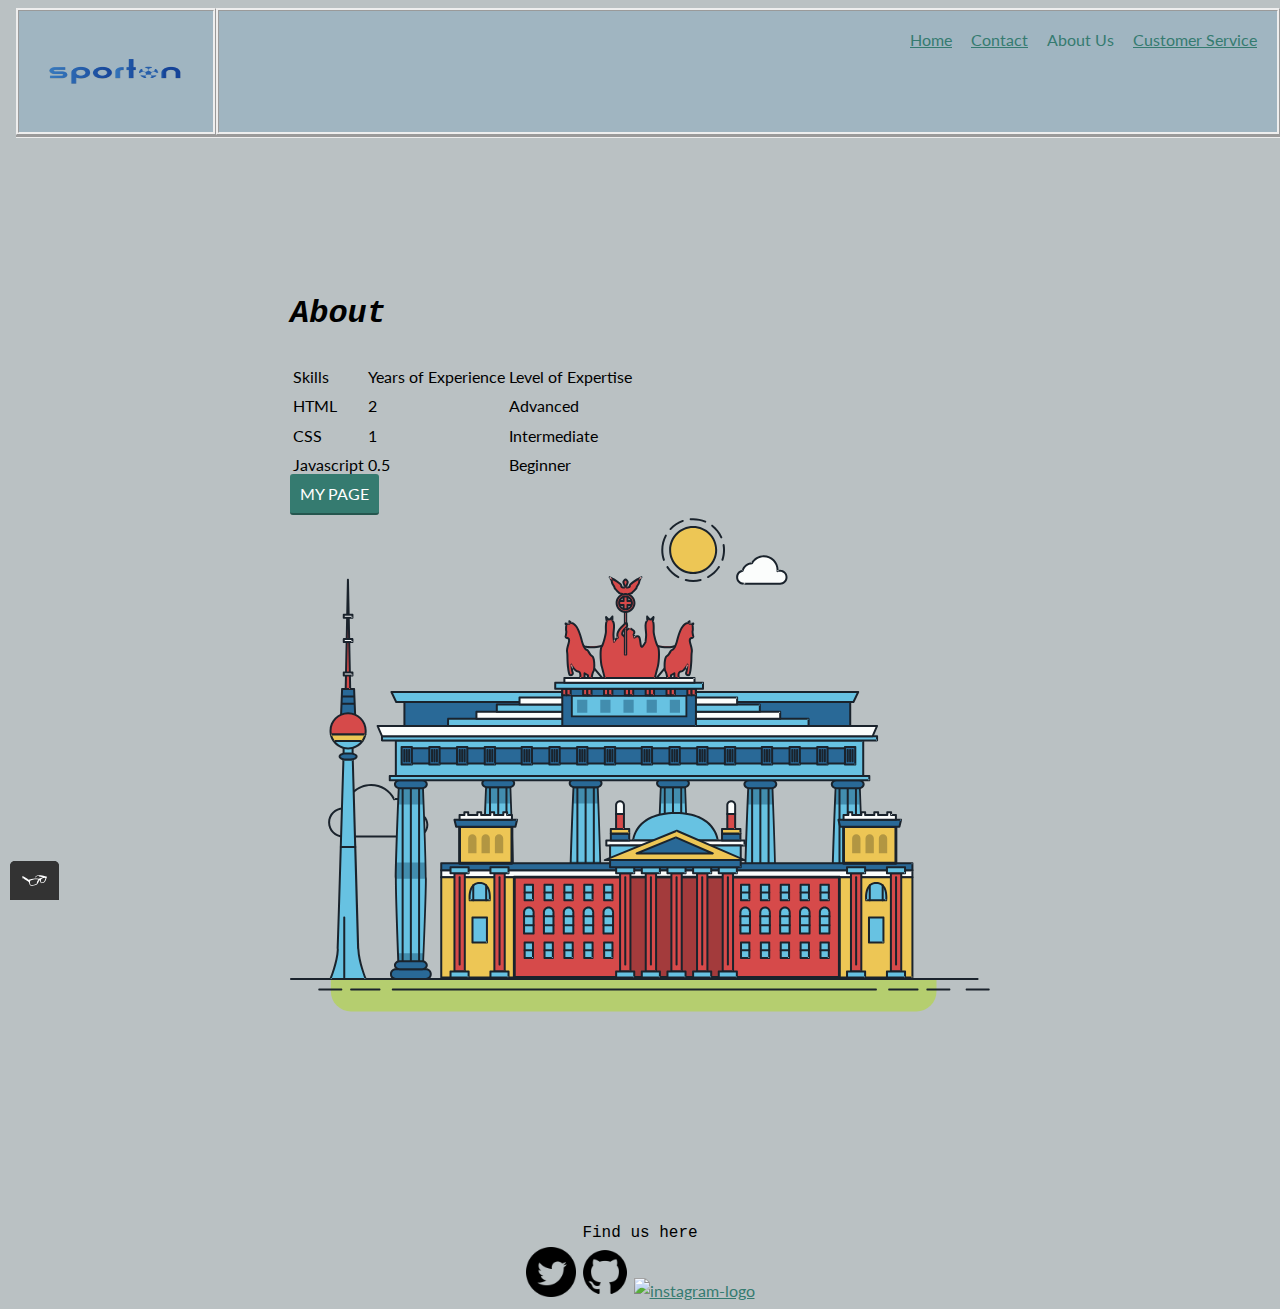
==== commit 784f0001: "updated profile" ====
--- a/about.html
+++ b/about.html
@@ -661,7 +661,7 @@
     </svg>
     </main>
     <footer class="profile__footter">
-      <p>Find us here</p>
+      <p class="footer__text">Find us here</p>
       <div class="social-media">
         <a href="https://twitter.com/_ralphsanny" target="_blank"><img width="50"  src="image0.1/twitter.png" alt="twitter-logo"></a>
         <a href="https://github.com/sannyralph" target="_blank"><img width="50" src="image0.1/github.png" alt="github-logo"></a>
--- a/css/styles.css
+++ b/css/styles.css
@@ -25,6 +25,34 @@
 h1, h2 {
   font-style: italic;
   font-family: monospace;
+}
+
+.my__skill {
+    font-style: italic;
+    font-family: cursive;
+    display: revert;
+    color: white;
+}
+
+p {
+    font-style: italic;
+    font-family: auto;
+    text-align: justify;
+    display: flex;
+    font-size: unset;
+}
+
+
+.footer__text{
+  font-style: initial;
+  font-family: monospace;
+  display: contents;
+  font-size: large;
+}
+
+.my__name {
+  display: flex;
+  font-family: math
 }
 
 #email, #tel {
@@ -140,12 +168,15 @@
   width: var(--profile-width-margin);
   margin-right: var(--form-input-height);
   border-radius: 50%;
+  border: solid;
+  border-color: antiquewhite;
 }
 
 .main__profile {
-  max-width: 600px;
+  max-width: 700px;
   margin: auto;
-  margin-bottom: var(--profile-width-margin);
+  margin-bottom: 200px;
+  margin-top: 150px;
 }
 
 .page__header {
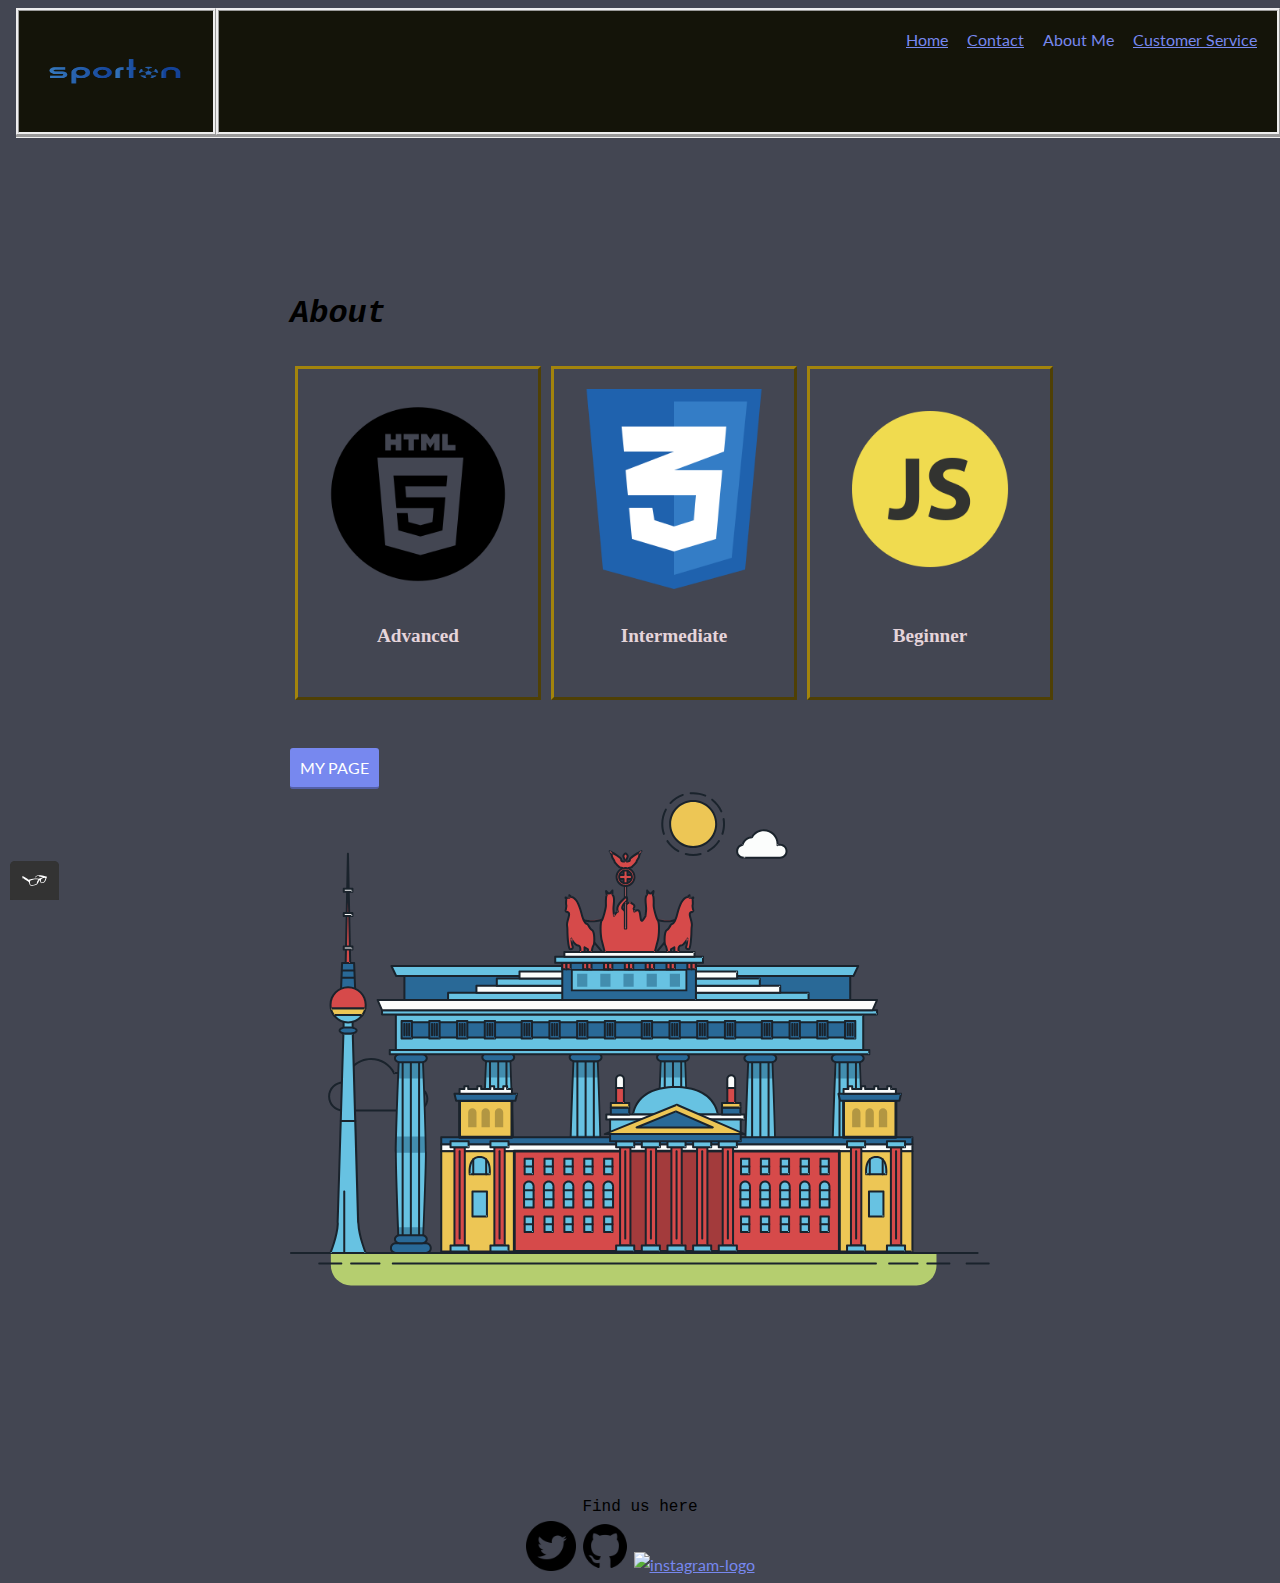
==== commit 129bd57c: "new updates" ====
--- a/about.html
+++ b/about.html
@@ -1,7 +1,7 @@
 <!DOCTYPE html>
 <html lang="en" dir="ltr">
   <head>
-    <meta charset="utf-8">
+    <meta charset="utf-8" name="viewport" content="width=device-width, initial-scale=1">
     <title>Sanni-portfolio</title>
     <link rel="shortcut icon" href="image0.1/favicon01.png">
     <link rel="normalize" href="https://cdnjs.cloudflare.com/ajax/libs/normalize/8.0.1/normalize.min.css">
@@ -20,7 +20,7 @@
                 <a role="menuitem" href="contact.html" class="navigation-list__item">Contact</a>
               </li>
               <li role="presentation">
-                <a role="menuitem" href="about.html" class="navigation-list__item--active">About Us</a>
+                <a role="menuitem" href="about.html" class="navigation-list__item--active">About Me</a>
               </li>
               <li role="presentation">
                 <a role="menuitem" href="work.html" class="navigation-list__item">Customer Service</a>
@@ -30,35 +30,25 @@
       <!--  <img width="50" src="image0.1/shopping-cart1.jpeg" class="page__header-item"> -->
     </header>
     <main class="main__profile">
-      <div class="about__header">
-        <h1>About</h1>
+      <div class="about_body">
+        <div class="">
+          <h1 class="about__header">About</h1>
+        </div>
+        <div class="about__logos">
+          <div class="logo__items">
+            <img width="200" height="200" src="image0.1/html_logo.png" alt="html logo">
+            <h4>Advanced</h4>
+          </div>
+          <div class="logo__items">
+            <img width="200" height="200" src="image0.1/css_logo.png" alt="css logo">
+            <h4>Intermediate</h4>
+          </div>
+          <div class="logo__items">
+            <img width="200" height="200" src="image0.1/javascript_logo.png" alt="javascript logo">
+            <h4>Beginner</h4>
+          </div>
+        </div>
       </div>
-      <table>
-        <thead>
-          <tr>
-            <td>Skills</td>
-            <td>Years of Experience</td>
-            <td>Level of Expertise</td>
-          </tr>
-        </thead>
-        <tbody>
-          <tr>
-            <td>HTML</td>
-            <td>2</td>
-            <td>Advanced</td>
-          </tr>
-          <tr>
-            <td>CSS</td>
-            <td>1</td>
-            <td>Intermediate</td>
-          </tr>
-          <tr>
-            <td>Javascript</td>
-            <td>0.5</td>
-            <td>Beginner</td>
-          </tr>
-        </tbody>
-      </table>
       <a href="https://www.linkedin.com/in/abdul-rafiu-sanni-2626a8207/" target="_blank" class="button" download>MY PAGE</a>
       <svg id="about-picture" xmlns="http://www.w3.org/2000/svg" class="berlin-illustration" height="auto" viewBox="0 0 700 505" xmlns:xlink="http://www.w3.org/1999/xlink">
         <defs>
@@ -652,6 +642,7 @@
             <path fill="#EDC655" class="sun" d="M380.124,43.03 C380.124,30.313 390.433,20.004 403.149,20.004 C415.866,20.004 426.175,30.313 426.175,43.03 C426.175,55.746 415.866,66.056 403.149,66.056 C390.433,66.056 380.124,55.746 380.124,43.03"></path>
             <path fill="#1A232C" d="M380.124 43.03L381.124 43.03C381.125 36.944 383.588 31.444 387.575 27.455 391.564 23.468 397.064 21.004 403.149 21.004 409.235 21.004 414.735 23.468 418.724 27.455 422.711 31.444 425.174 36.944 425.175 43.03 425.174 49.115 422.711 54.615 418.724 58.604 414.735 62.592 409.235 65.055 403.149 65.056 397.064 65.055 391.564 62.592 387.575 58.604 383.588 54.615 381.125 49.115 381.124 43.03L379.124 43.03C379.125 56.299 389.88 67.055 403.149 67.056 416.419 67.055 427.174 56.299 427.175 43.03 427.174 29.76 416.419 19.004 403.149 19.004 389.88 19.004 379.125 29.76 379.124 43.03L380.124 43.03M381.18 22.782C384.441 19.246 388.544 16.499 393.169 14.86 393.69 14.676 393.962 14.104 393.778 13.584 393.594 13.063 393.022 12.791 392.502 12.975 387.564 14.725 383.187 17.655 379.71 21.426 379.336 21.832 379.361 22.465 379.767 22.839 380.173 23.214 380.806 23.188 381.18 22.782zM400.715 13.251C401.518 13.186 402.33 13.153 403.149 13.153 407.323 13.153 411.292 14.008 414.898 15.552 415.406 15.769 415.994 15.534 416.211 15.026 416.428 14.518 416.193 13.93 415.685 13.713 411.837 12.065 407.597 11.153 403.149 11.153 402.276 11.153 401.41 11.188 400.554 11.257 400.004 11.302 399.594 11.784 399.638 12.334 399.682 12.885 400.164 13.295 400.715 13.251zM421.54 19.483C425.344 22.458 428.408 26.335 430.411 30.789 430.638 31.293 431.23 31.518 431.734 31.291 432.237 31.065 432.462 30.473 432.236 29.969 430.097 25.214 426.829 21.081 422.773 17.907 422.338 17.567 421.709 17.644 421.369 18.079 421.029 18.514 421.105 19.143 421.54 19.483zM432.634 38.177C432.891 39.756 433.025 41.377 433.025 43.03 433.025 46.344 432.487 49.528 431.492 52.504 431.317 53.028 431.6 53.595 432.124 53.77 432.648 53.945 433.214 53.662 433.389 53.138 434.451 49.961 435.025 46.561 435.025 43.03 435.025 41.269 434.882 39.54 434.607 37.855 434.518 37.31 434.004 36.94 433.459 37.029 432.914 37.118 432.545 37.632 432.634 38.177zM428.116 59.444C425.45 63.492 421.824 66.854 417.566 69.204 417.082 69.471 416.907 70.079 417.174 70.563 417.44 71.047 418.049 71.222 418.532 70.955 423.077 68.447 426.942 64.863 429.786 60.545 430.09 60.084 429.963 59.463 429.501 59.16 429.04 58.856 428.42 58.983 428.116 59.444zM410.384 72.024C408.068 72.6 405.646 72.906 403.149 72.906 400.689 72.906 398.3 72.609 396.014 72.049 395.477 71.917 394.936 72.246 394.805 72.782 394.673 73.319 395.001 73.86 395.538 73.991 397.978 74.589 400.528 74.906 403.149 74.906 405.809 74.906 408.395 74.58 410.867 73.965 411.403 73.832 411.729 73.289 411.596 72.754 411.463 72.218 410.92 71.891 410.384 72.024zM388.821 69.253C384.554 66.916 380.917 63.566 378.238 59.528 377.932 59.068 377.312 58.942 376.852 59.248 376.391 59.553 376.266 60.174 376.571 60.634 379.43 64.941 383.307 68.513 387.86 71.007 388.345 71.272 388.952 71.094 389.218 70.61 389.483 70.126 389.305 69.518 388.821 69.253zM374.839 52.6C373.824 49.597 373.274 46.379 373.273 43.03 373.274 37.989 374.52 33.246 376.721 29.083 376.979 28.595 376.793 27.99 376.305 27.732 375.816 27.473 375.211 27.66 374.953 28.148 372.604 32.59 371.273 37.658 371.273 43.03 371.273 46.599 371.861 50.034 372.944 53.241 373.121 53.764 373.689 54.045 374.212 53.868 374.735 53.691 375.016 53.124 374.839 52.6L374.839 52.6z"></path>
 
+
 <g transform="translate(446 48)" class="cloud-back">
                 <path fill="#FBFDFC" d="M6.576,15.756 C7.715,11.539 11.462,8.405 15.984,8.187 C18.35,4.065 22.785,1.282 27.877,1.282 C35.451,1.282 41.59,7.422 41.59,14.995 C41.59,15.386 41.564,15.77 41.531,16.153 C42.297,15.838 43.134,15.662 44.013,15.662 C47.615,15.662 50.536,18.582 50.536,22.185 C50.536,25.787 47.615,28.708 44.013,28.708 L8.321,28.708 L8.321,28.672 C8.098,28.695 7.871,28.708 7.641,28.708 C4.039,28.708 1.117,25.787 1.117,22.185 C1.117,18.946 3.481,16.266 6.576,15.756"></path>
                 <path fill="#1A232C" d="M6.576,15.756 L7.542,16.016 C8.569,12.212 11.952,9.381 16.033,9.186 C16.373,9.169 16.682,8.98 16.852,8.685 C19.048,4.86 23.156,2.282 27.877,2.282 C31.391,2.283 34.563,3.704 36.867,6.006 C39.169,8.309 40.589,11.481 40.59,14.995 C40.59,15.343 40.567,15.698 40.535,16.066 C40.505,16.412 40.659,16.753 40.939,16.959 C41.219,17.164 41.59,17.21 41.912,17.078 C42.562,16.81 43.268,16.662 44.013,16.661 C45.541,16.662 46.916,17.278 47.918,18.279 C48.919,19.282 49.536,20.656 49.536,22.185 C49.536,23.713 48.919,25.088 47.918,26.09 C46.916,27.091 45.541,27.707 44.013,27.708 L8.321,27.708 L8.321,28.708 L9.321,28.708 L9.321,28.672 C9.321,28.39 9.201,28.119 8.991,27.93 C8.782,27.741 8.5,27.649 8.219,27.677 C8.027,27.697 7.834,27.708 7.641,27.708 C6.113,27.707 4.738,27.091 3.735,26.09 C2.734,25.088 2.118,23.713 2.117,22.185 C2.115,19.444 4.12,17.174 6.739,16.742 C7.126,16.679 7.439,16.395 7.542,16.016 L6.576,15.756 L6.414,14.769 C2.843,15.357 0.119,18.447 0.117,22.185 C0.118,26.34 3.486,29.707 7.641,29.708 C7.908,29.708 8.169,29.693 8.423,29.667 L8.321,28.672 L7.321,28.672 L7.321,28.708 C7.321,28.971 7.428,29.229 7.614,29.415 C7.8,29.601 8.058,29.708 8.321,29.708 L44.013,29.708 C48.168,29.707 51.535,26.34 51.536,22.185 C51.535,18.029 48.168,14.662 44.013,14.662 C43,14.661 42.032,14.865 41.151,15.228 L41.531,16.153 L42.528,16.239 C42.562,15.843 42.59,15.429 42.59,14.995 C42.589,6.869 36.004,0.283 27.877,0.282 C22.414,0.282 17.651,3.27 15.117,7.689 L15.984,8.187 L15.936,7.188 C10.972,7.429 6.861,10.865 5.611,15.495 L6.576,15.756 L6.414,14.769 L6.576,15.756"></path>
@@ -669,5 +660,6 @@
       </div>
     </footer>
     <script src="js/tota11y.min.js" type="text/javascript"></script>
+    <script src="js/stylelint.config.js" type="text/javascript"></script>
   </body>
 </html>
--- a/css/styles.css
+++ b/css/styles.css
@@ -1,11 +1,13 @@
 :root {
-  --background-color: #bac1c3;
+  --background-color: #434652;
   --form-background-color: #ffface;
-  --links-color: #357b70;
+  --links-color: #7788ef;
   --visited-links: #05676e;
   --active-links: #489c79;
-  --header-background-color: #a0b5c1;
+  --header-background-color: #141409;
   --button-border-bottom: solid rgba(0, 0, 0, 0.3);
+  --logo-border-color: #a3840c;
+  --header4-color: #e5d4da;
   --form-input-width: 500px;
   --form-input-height: 30px;
   --profile-width-margin: 300px;
@@ -49,6 +51,7 @@
   display: contents;
   font-size: large;
 }
+
 
 .my__name {
   display: flex;
@@ -242,9 +245,11 @@
   }
 
 .page__form{
+  width: 570px;
   border: outset;
   border-color: cornsilk;
   padding: var(--form-input-height);
+  margin-bottom: 50px;
 }
 
 .textarea {
@@ -253,12 +258,12 @@
   background-color: var(--form-background-color);
 }
 
-  .customer-service__item:last-child{
+  /*.customer-service__item:last-child{
     grid-column-start: 3;
     grid-column-end: 3;
     grid-row-start: 1;
     grid-row-end: 3;
-  }
+  }*/
 
 }
 
@@ -339,3 +344,36 @@
 .cloud-back {
   animation: 15s cloud-move-reverse infinite alternate linear;
 }
+
+.about__header{
+  font-style: italic;
+  font-family: monospace;
+}
+
+.about__logos {
+  display: grid;
+  margin-bottom: 50px;
+}
+
+
+.logo__items {
+  width: auto;
+  border: outset;
+  border-color: var(--logo-border-color);
+  padding: 20px;
+  text-align: center;
+  margin: 5px;
+}
+
+
+h4 {
+  color: var(--header4-color);
+  font-size: larger;
+  font-family: cursive;
+}
+
+@media all and (min-width: 500px){
+ .about__logos {
+   grid-template-columns: 1fr 1fr 1fr;
+ }
+}
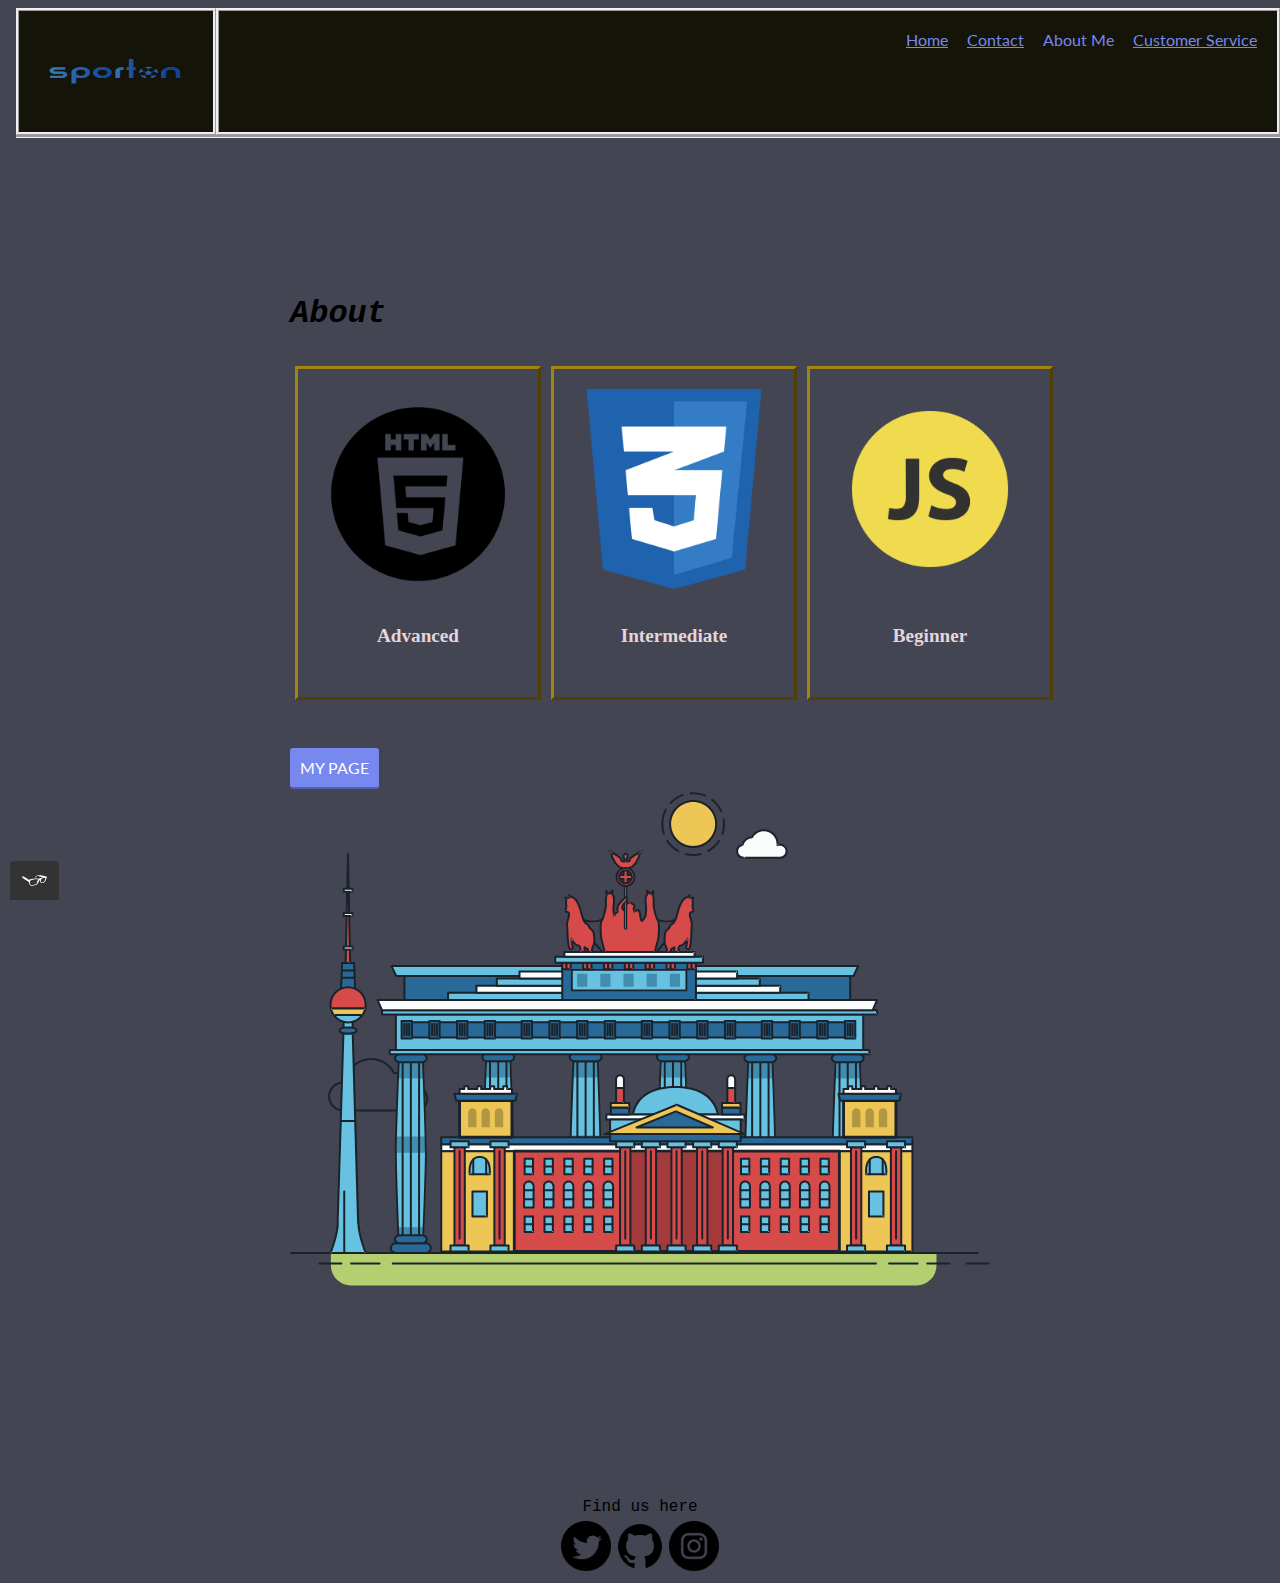
==== commit de163b96: "logo update" ====
--- a/about.html
+++ b/about.html
@@ -656,7 +656,7 @@
       <div class="social-media">
         <a href="https://twitter.com/_ralphsanny" target="_blank"><img width="50"  src="image0.1/twitter.png" alt="twitter-logo"></a>
         <a href="https://github.com/sannyralph" target="_blank"><img width="50" src="image0.1/github.png" alt="github-logo"></a>
-        <a href="https://www.instagram.com/sanny.ralph/" target="_blank"><img width="50"  src="image0.1/instagram.png" alt="instagram-logo"></a>
+        <a href="https://www.instagram.com/sanny.ralph/" target="_blank"><img width="50"  src="image0.1/instagram_logo.png" alt="instagram-logo"></a>
       </div>
     </footer>
     <script src="js/tota11y.min.js" type="text/javascript"></script>
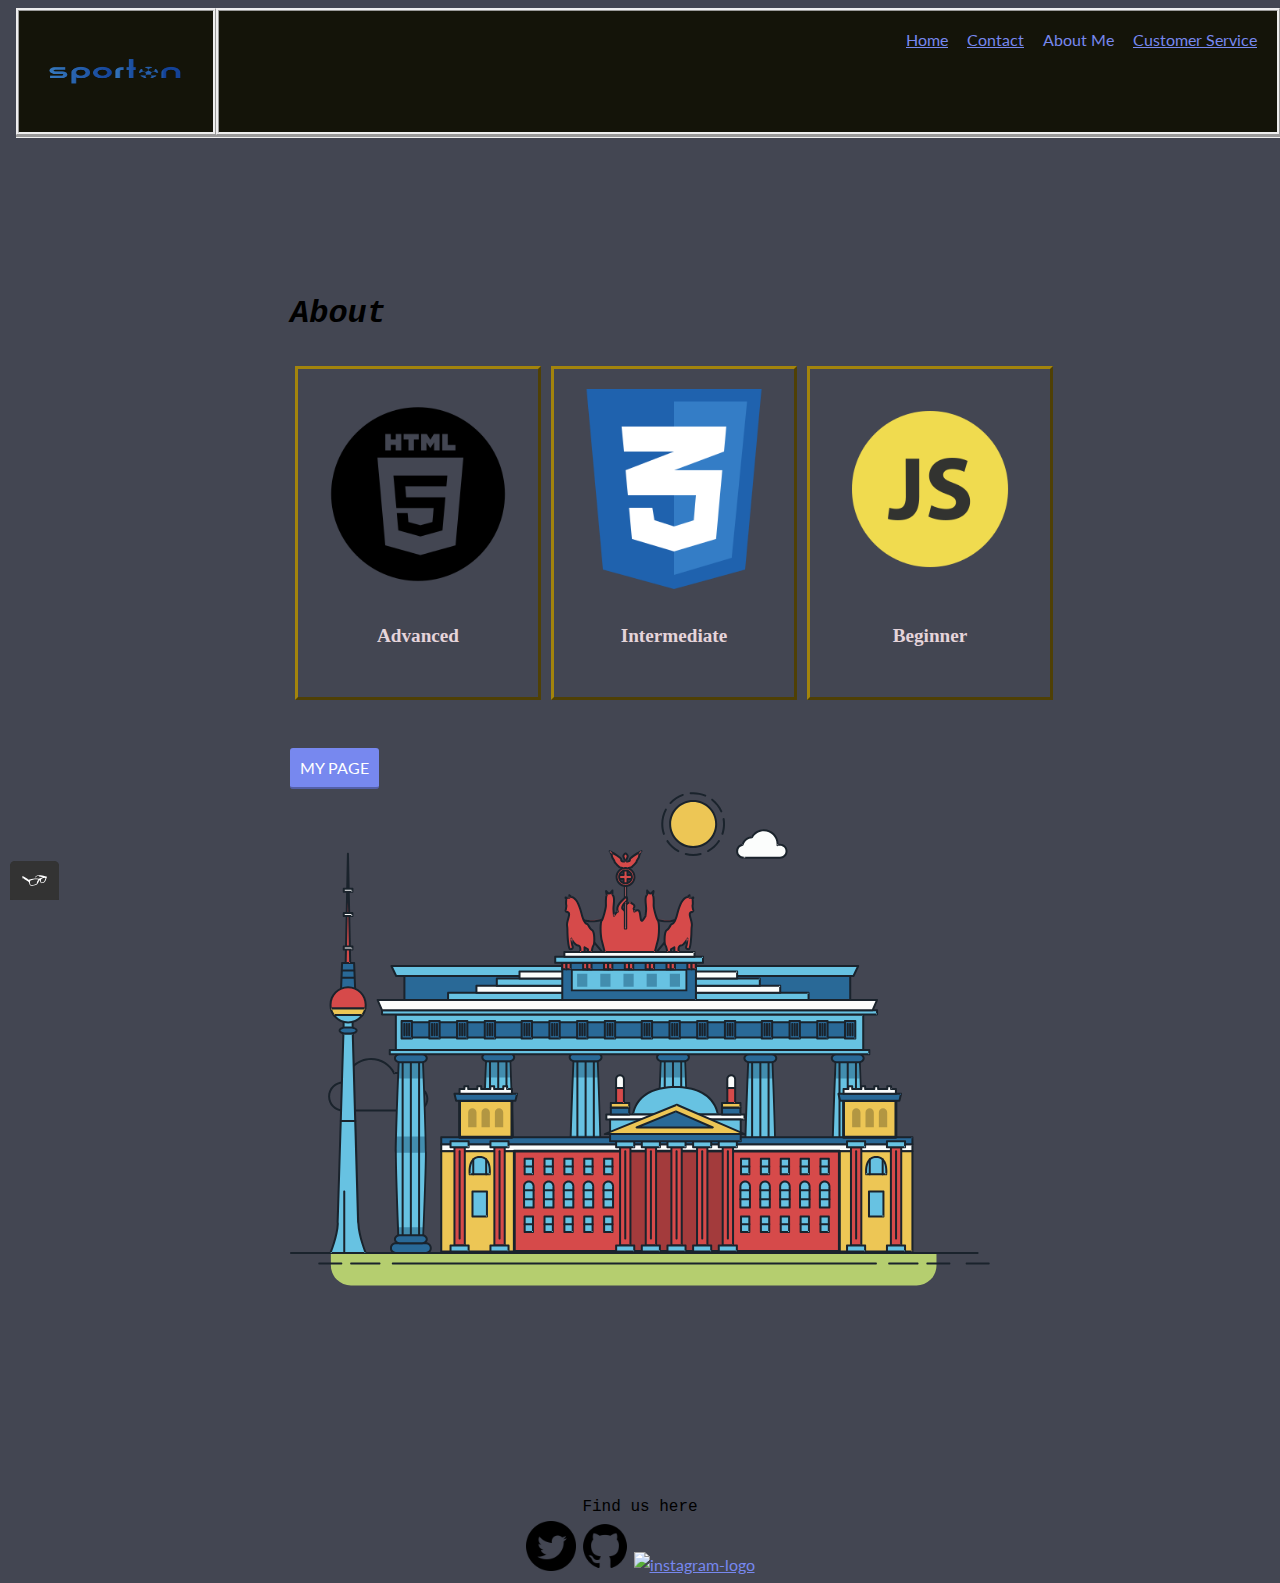
==== commit e05848b8: "update new Changes" ====
--- a/about.html
+++ b/about.html
@@ -1,7 +1,8 @@
 <!DOCTYPE html>
 <html lang="en" dir="ltr">
   <head>
-    <meta charset="utf-8" name="viewport" content="width=device-width, initial-scale=1">
+    <meta charset="utf-8">
+    <meta name="viewport" content="width=device-width, initial-scale=1">
     <title>Sanni-portfolio</title>
     <link rel="shortcut icon" href="image0.1/favicon01.png">
     <link rel="normalize" href="https://cdnjs.cloudflare.com/ajax/libs/normalize/8.0.1/normalize.min.css">
@@ -656,7 +657,7 @@
       <div class="social-media">
         <a href="https://twitter.com/_ralphsanny" target="_blank"><img width="50"  src="image0.1/twitter.png" alt="twitter-logo"></a>
         <a href="https://github.com/sannyralph" target="_blank"><img width="50" src="image0.1/github.png" alt="github-logo"></a>
-        <a href="https://www.instagram.com/sanny.ralph/" target="_blank"><img width="50"  src="image0.1/instagram_logo.png" alt="instagram-logo"></a>
+        <a href="https://www.instagram.com/sanny.ralph/" target="_blank"><img width="50"  src="image0.1/instagram.png" alt="instagram-logo"></a>
       </div>
     </footer>
     <script src="js/tota11y.min.js" type="text/javascript"></script>
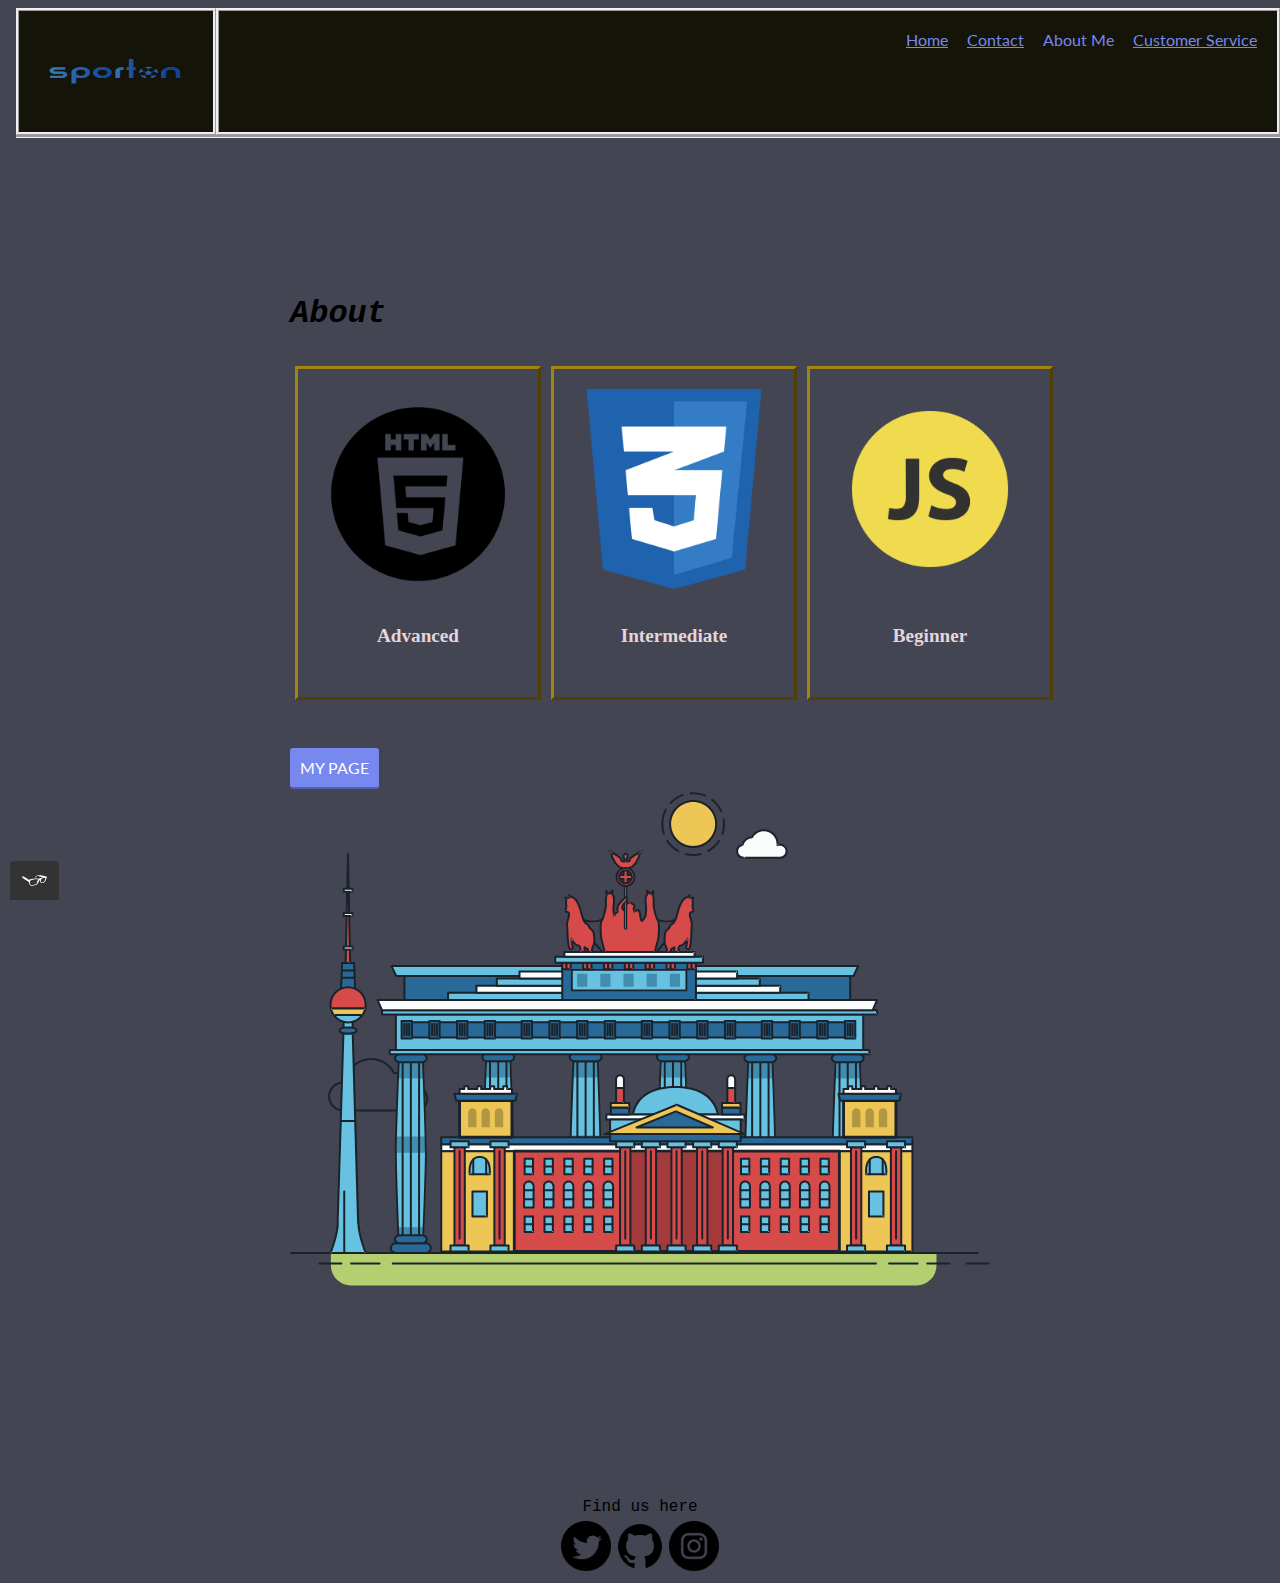
==== commit 502f607b: "Merge branch 'main' into gh-pages" ====
--- a/about.html
+++ b/about.html
@@ -657,7 +657,7 @@
       <div class="social-media">
         <a href="https://twitter.com/_ralphsanny" target="_blank"><img width="50"  src="image0.1/twitter.png" alt="twitter-logo"></a>
         <a href="https://github.com/sannyralph" target="_blank"><img width="50" src="image0.1/github.png" alt="github-logo"></a>
-        <a href="https://www.instagram.com/sanny.ralph/" target="_blank"><img width="50"  src="image0.1/instagram.png" alt="instagram-logo"></a>
+        <a href="https://www.instagram.com/sanny.ralph/" target="_blank"><img width="50"  src="image0.1/instagram_logo.png" alt="instagram-logo"></a>
       </div>
     </footer>
     <script src="js/tota11y.min.js" type="text/javascript"></script>
